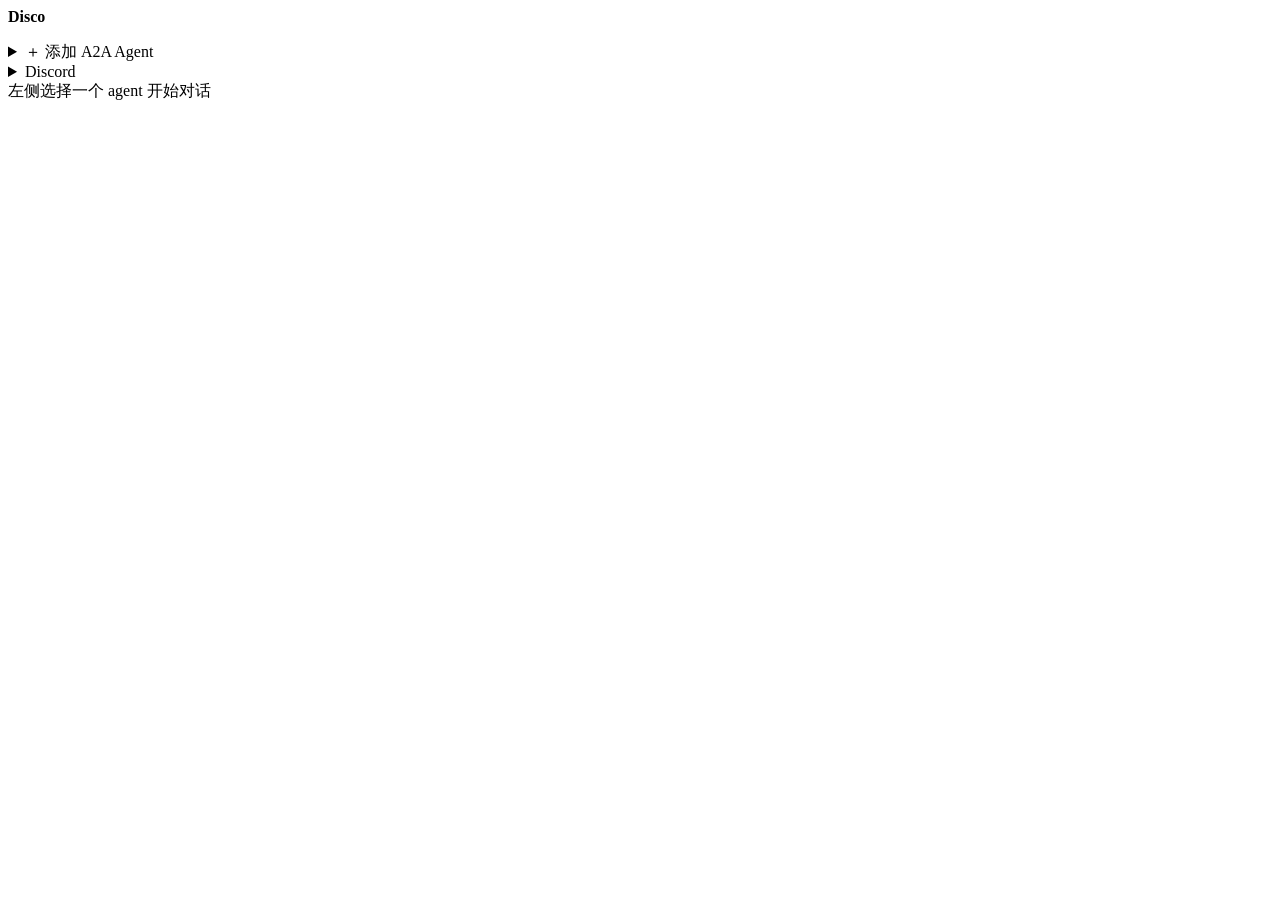
==== crates/disco-app/ui/index.html @ 6c8deb29 "sync crates/disco-app/ui/index.html" ====
<!doctype html>
<html lang="zh-CN">
<head>
<meta charset="utf-8">
<meta name="viewport" content="width=device-width, initial-scale=1">
<title>Disco</title>
<link rel="stylesheet" href="style.css">
</head>
<body>
<aside>
  <header><b>Disco</b><span id="status"></span></header>
  <ul id="agents"></ul>
  <details id="add">
    <summary>＋ 添加 A2A Agent</summary>
    <form id="add-form">
      <input name="name" placeholder="名称，如 planner" required>
      <input name="url" placeholder="https://agent.example.com" required>
      <input name="header_name" placeholder="鉴权头（可选），如 authorization">
      <input name="header_value" type="password" placeholder="鉴权值（可选），如 Bearer …">
      <button>连接并添加</button>
      <small class="err" id="add-err"></small>
    </form>
  </details>
  <details id="discord">
    <summary>Discord</summary>
    <form id="discord-form">
      <input name="token" type="password" placeholder="Bot token（存入钥匙串）">
      <button>保存</button>
    </form>
    <button id="discord-check">验证实时连接</button>
    <small id="discord-out"></small>
  </details>
</aside>
<main>
  <div id="empty">左侧选择一个 agent 开始对话</div>
  <section id="chat" hidden>
    <h2 id="chat-title"></h2>
    <div id="log"></div>
    <form id="send">
      <textarea name="text" rows="2" placeholder="给 agent 发消息，⌘↩ 发送"></textarea>
      <button>发送</button>
    </form>
  </section>
</main>
<script src="app.js"></script>
</body>
</html>
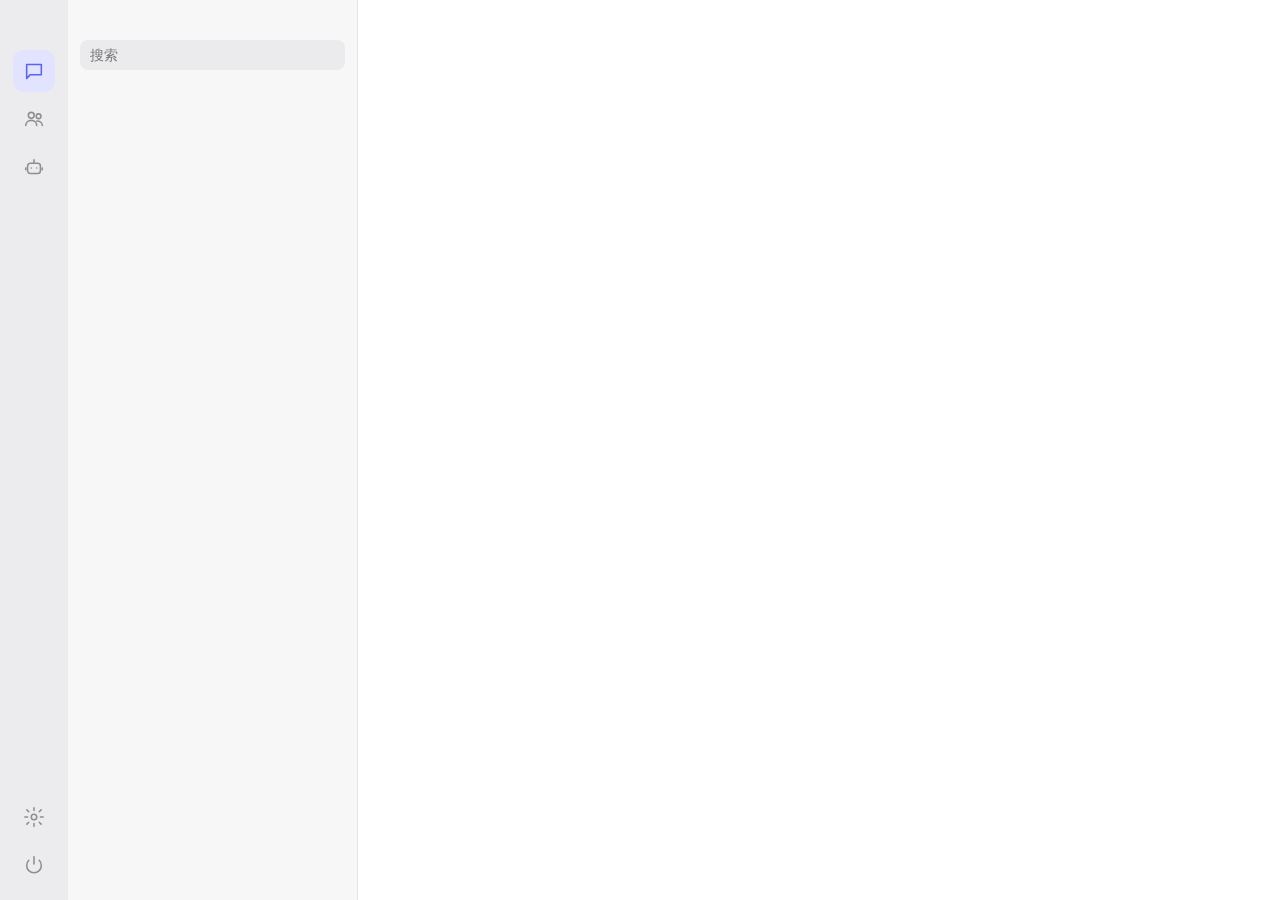
==== commit 26dce458: "v0.2: WeChat-style UI, ACP templates, Discord group chat, kill switch" ====
--- a/crates/disco-app/ui/index.html
+++ b/crates/disco-app/ui/index.html
@@ -2,46 +2,35 @@
 <html lang="zh-CN">
 <head>
 <meta charset="utf-8">
-<meta name="viewport" content="width=device-width, initial-scale=1">
 <title>Disco</title>
 <link rel="stylesheet" href="style.css">
 </head>
 <body>
-<aside>
-  <header><b>Disco</b><span id="status"></span></header>
-  <ul id="agents"></ul>
-  <details id="add">
-    <summary>＋ 添加 A2A Agent</summary>
-    <form id="add-form">
-      <input name="name" placeholder="名称，如 planner" required>
-      <input name="url" placeholder="https://agent.example.com" required>
-      <input name="header_name" placeholder="鉴权头（可选），如 authorization">
-      <input name="header_value" type="password" placeholder="鉴权值（可选），如 Bearer …">
-      <button>连接并添加</button>
-      <small class="err" id="add-err"></small>
-    </form>
-  </details>
-  <details id="discord">
-    <summary>Discord</summary>
-    <form id="discord-form">
-      <input name="token" type="password" placeholder="Bot token（存入钥匙串）">
-      <button>保存</button>
-    </form>
-    <button id="discord-check">验证实时连接</button>
-    <small id="discord-out"></small>
-  </details>
-</aside>
-<main>
-  <div id="empty">左侧选择一个 agent 开始对话</div>
-  <section id="chat" hidden>
-    <h2 id="chat-title"></h2>
-    <div id="log"></div>
-    <form id="send">
-      <textarea name="text" rows="2" placeholder="给 agent 发消息，⌘↩ 发送"></textarea>
-      <button>发送</button>
-    </form>
-  </section>
+<nav id="rail">
+  <div class="drag" data-tauri-drag-region></div>
+  <button class="tab on" data-tab="chats" title="聊天"><svg viewBox="0 0 24 24"><path d="M4 5h16v11H8l-4 4z"/></svg></button>
+  <button class="tab" data-tab="groups" title="群聊"><svg viewBox="0 0 24 24"><circle cx="9" cy="8" r="3.2"/><circle cx="17" cy="9" r="2.6"/><path d="M3 19c0-3.3 2.7-5.5 6-5.5s6 2.2 6 5.5M15 14.2c3 0 6 1.6 6 4.8"/></svg></button>
+  <button class="tab" data-tab="agents" title="Agent"><svg viewBox="0 0 24 24"><rect x="5" y="8" width="14" height="11" rx="3"/><path d="M12 4v4M9 13h.01M15 13h.01M3 13v2M21 13v2"/></svg></button>
+  <span class="grow"></span>
+  <button class="tab" data-tab="settings" title="设置"><svg viewBox="0 0 24 24"><circle cx="12" cy="12" r="3"/><path d="M12 2v3M12 19v3M4.2 4.2l2.1 2.1M17.7 17.7l2.1 2.1M2 12h3M19 12h3M4.2 19.8l2.1-2.1M17.7 6.3l2.1-2.1"/></svg></button>
+  <button id="kill" title="全部停止"><svg viewBox="0 0 24 24"><path d="M12 3v8M6.3 6.8a8 8 0 1 0 11.4 0"/></svg></button>
+</nav>
+
+<section id="list">
+  <header data-tauri-drag-region>
+    <input id="search" placeholder="搜索" autocomplete="off">
+    <button id="list-add" class="icon" title="新建" hidden>＋</button>
+  </header>
+  <div id="paused-bar" hidden>已全部停止 <button id="resume">恢复</button></div>
+  <ul id="items"></ul>
+</section>
+
+<main id="main">
+  <div class="topbar" data-tauri-drag-region></div>
+  <div id="pane"></div>
 </main>
+
+<dialog id="dlg"><form method="dialog" id="dlg-form"></form></dialog>
 <script src="app.js"></script>
 </body>
 </html>
--- a/crates/disco-app/ui/style.css
+++ b/crates/disco-app/ui/style.css
@@ -0,0 +1,113 @@
+:root {
+  color-scheme: light dark;
+  --rail:#ececee; --list:#f7f7f8; --main:#ffffff; --line:#e5e5e8; --fg:#1d1d1f; --mute:#8e8e93;
+  --bubble:#f1f1f3; --me:#5865f2; --me-fg:#fff; --hover:#ebebee; --sel:#e2e3ff; --acc:#5865f2; --red:#e5484d; --green:#30a46c;
+}
+@media (prefers-color-scheme: dark) {
+  :root { --rail:#1b1b1d; --list:#222225; --main:#1c1c1e; --line:#323236; --fg:#f2f2f4; --mute:#8e8e93;
+    --bubble:#2c2c2f; --hover:#2c2c30; --sel:#2f3160; }
+}
+* { box-sizing:border-box; }
+[hidden] { display:none !important; }
+html, body { height:100%; margin:0; }
+body { display:grid; grid-template-columns:68px 290px 1fr; font:13.5px/1.5 -apple-system, BlinkMacSystemFont, "PingFang SC", sans-serif; color:var(--fg); background:var(--main); overflow:hidden; -webkit-user-select:none; user-select:none; }
+button { font:inherit; color:inherit; cursor:pointer; }
+svg { width:22px; height:22px; fill:none; stroke:currentColor; stroke-width:1.7; stroke-linecap:round; stroke-linejoin:round; }
+
+/* rail */
+#rail { background:var(--rail); display:flex; flex-direction:column; align-items:center; gap:6px; padding-bottom:14px; }
+#rail .drag { height:44px; width:100%; }
+#rail .grow { flex:1; }
+.tab, #kill { width:42px; height:42px; border:0; border-radius:11px; background:none; color:var(--mute); display:grid; place-items:center; transition:background .15s, color .15s; }
+.tab:hover { background:var(--hover); }
+.tab.on { color:var(--acc); background:var(--sel); }
+#kill:hover { color:var(--red); background:color-mix(in srgb, var(--red) 12%, transparent); }
+body.paused #kill { color:#fff; background:var(--red); }
+
+/* list */
+#list { background:var(--list); border-right:1px solid var(--line); display:flex; flex-direction:column; min-height:0; }
+#list header { padding:40px 12px 10px; display:flex; gap:8px; }
+#search { flex:1; height:30px; border:0; border-radius:8px; padding:0 10px; background:var(--hover); color:var(--fg); font:inherit; outline:none; }
+.icon { width:30px; height:30px; border:0; border-radius:8px; background:var(--hover); font-size:17px; }
+.icon:hover { background:var(--sel); color:var(--acc); }
+#paused-bar { margin:0 12px 8px; padding:7px 10px; border-radius:8px; background:color-mix(in srgb, var(--red) 12%, transparent); color:var(--red); display:flex; justify-content:space-between; align-items:center; font-size:12px; }
+#paused-bar button { border:0; border-radius:6px; padding:2px 10px; background:var(--red); color:#fff; }
+#items { list-style:none; margin:0; padding:0 8px 12px; overflow:auto; flex:1; }
+#items li { display:flex; gap:10px; align-items:center; padding:9px 8px; border-radius:10px; cursor:default; position:relative; }
+#items li:hover { background:var(--hover); }
+#items li.on { background:var(--sel); }
+#items .meta { flex:1; min-width:0; }
+#items .row { display:flex; justify-content:space-between; gap:6px; }
+#items .name { font-weight:600; white-space:nowrap; overflow:hidden; text-overflow:ellipsis; }
+#items .time { color:var(--mute); font-size:11px; flex:none; }
+#items .sub { color:var(--mute); font-size:12px; white-space:nowrap; overflow:hidden; text-overflow:ellipsis; }
+#items .sub.typing { color:var(--acc); }
+#items .more { position:absolute; right:8px; top:50%; translate:0 -50%; border:0; border-radius:6px; background:var(--main); color:var(--mute); padding:2px 7px; opacity:0; transition:opacity .15s; }
+#items li:hover .more { opacity:1; }
+#items .empty { color:var(--mute); text-align:center; padding:40px 12px; display:block; }
+
+/* avatar */
+.av { width:38px; height:38px; flex:none; border-radius:10px; display:grid; place-items:center; color:#fff; font-weight:700; font-size:15px; position:relative; }
+.av.sm { width:30px; height:30px; font-size:12px; border-radius:8px; }
+.av.group { background:var(--hover) !important; color:var(--fg); }
+.av .dot { position:absolute; right:-2px; bottom:-2px; width:10px; height:10px; border-radius:50%; background:var(--green); border:2px solid var(--list); }
+
+/* main */
+#main { display:flex; flex-direction:column; min-width:0; min-height:0; }
+.topbar { height:0; }
+#pane { flex:1; display:flex; flex-direction:column; min-height:0; }
+.blank { margin:auto; text-align:center; color:var(--mute); }
+.blank b { display:block; font-size:22px; color:var(--fg); margin-bottom:6px; letter-spacing:.5px; }
+.head { padding:30px 22px 12px; border-bottom:1px solid var(--line); display:flex; align-items:center; gap:12px; }
+.head h2 { margin:0; font-size:15px; }
+.head small { color:var(--mute); }
+.head .sp { flex:1; }
+#log { flex:1; overflow:auto; padding:18px 22px; display:flex; flex-direction:column; gap:14px; -webkit-user-select:text; user-select:text; }
+.m { display:flex; gap:10px; max-width:78%; }
+.m.me { align-self:flex-end; flex-direction:row-reverse; }
+.m .who { font-size:11px; color:var(--mute); margin:0 2px 3px; }
+.m .b { padding:9px 13px; border-radius:14px; background:var(--bubble); word-break:break-word; }
+.m.me .b { background:var(--me); color:var(--me-fg); }
+.m.sys { align-self:center; max-width:90%; color:var(--mute); font-size:12px; }
+.b p { margin:0 0 6px; } .b p:last-child { margin:0; }
+.b pre { margin:6px 0; padding:9px 11px; border-radius:8px; background:rgba(127,127,127,.14); overflow:auto; font:12px/1.45 ui-monospace, Menlo, monospace; }
+.b code { font:12px ui-monospace, Menlo, monospace; background:rgba(127,127,127,.16); padding:1px 4px; border-radius:4px; }
+.b pre code { background:none; padding:0; }
+.m.me .b code, .m.me .b pre { background:rgba(255,255,255,.18); }
+.b ul, .b ol { margin:4px 0; padding-left:20px; }
+.chip { align-self:flex-start; margin-left:48px; font-size:12px; color:var(--mute); padding:3px 9px; border:1px solid var(--line); border-radius:20px; }
+.perm { align-self:flex-start; margin-left:48px; padding:12px 14px; border:1px solid var(--line); border-radius:12px; max-width:420px; }
+.perm b { display:block; margin-bottom:8px; }
+.perm .opts { display:flex; gap:8px; flex-wrap:wrap; }
+.perm button, .btn { border:0; border-radius:8px; padding:6px 14px; background:var(--hover); }
+.perm button.allow, .btn.pri { background:var(--acc); color:#fff; }
+.typing-dots { display:inline-flex; gap:3px; } .typing-dots i { width:5px; height:5px; border-radius:50%; background:var(--mute); animation:blink 1.2s infinite; }
+.typing-dots i:nth-child(2){animation-delay:.2s} .typing-dots i:nth-child(3){animation-delay:.4s}
+@keyframes blink { 0%,80%,100%{opacity:.25} 40%{opacity:1} }
+#composer { border-top:1px solid var(--line); padding:12px 22px 16px; }
+#composer textarea { width:100%; border:0; outline:none; resize:none; background:none; color:var(--fg); font:inherit; max-height:180px; }
+#composer .hint { color:var(--mute); font-size:11px; text-align:right; }
+
+/* agent gallery + settings */
+.page { padding:34px 30px; overflow:auto; }
+.page h1 { font-size:20px; margin:0 0 4px; } .page > p { color:var(--mute); margin:0 0 20px; }
+.grid { display:grid; grid-template-columns:repeat(auto-fill, minmax(210px, 1fr)); gap:12px; }
+.card { border:1px solid var(--line); border-radius:14px; padding:14px; display:flex; gap:12px; align-items:flex-start; text-align:left; background:none; transition:border-color .15s, transform .15s; }
+.card:hover { border-color:var(--acc); transform:translateY(-1px); }
+.card b { display:block; } .card small { color:var(--mute); }
+.section { border:1px solid var(--line); border-radius:14px; padding:16px; margin-bottom:14px; max-width:560px; }
+.section h3 { margin:0 0 10px; font-size:14px; }
+.status { display:inline-flex; align-items:center; gap:6px; color:var(--mute); font-size:12px; }
+.status i { width:8px; height:8px; border-radius:50%; background:var(--mute); } .status.ok i { background:var(--green); }
+
+/* dialog */
+dialog { border:0; border-radius:16px; padding:0; width:420px; background:var(--main); color:var(--fg); box-shadow:0 20px 60px rgba(0,0,0,.25); }
+dialog::backdrop { background:rgba(0,0,0,.28); }
+#dlg-form { padding:20px; display:flex; flex-direction:column; gap:10px; }
+#dlg-form h3 { margin:0 0 4px; }
+#dlg-form label { font-size:12px; color:var(--mute); display:flex; flex-direction:column; gap:4px; }
+#dlg-form input, #dlg-form select { height:32px; border:1px solid var(--line); border-radius:8px; padding:0 10px; background:var(--list); color:var(--fg); font:inherit; }
+#dlg-form .checks { display:flex; flex-wrap:wrap; gap:6px 14px; color:var(--fg); font-size:13px; }
+#dlg-form .checks label { flex-direction:row; align-items:center; color:var(--fg); font-size:13px; }
+#dlg-form .actions { display:flex; justify-content:flex-end; gap:8px; margin-top:6px; }
+#dlg-form .err { color:var(--red); font-size:12px; min-height:16px; }
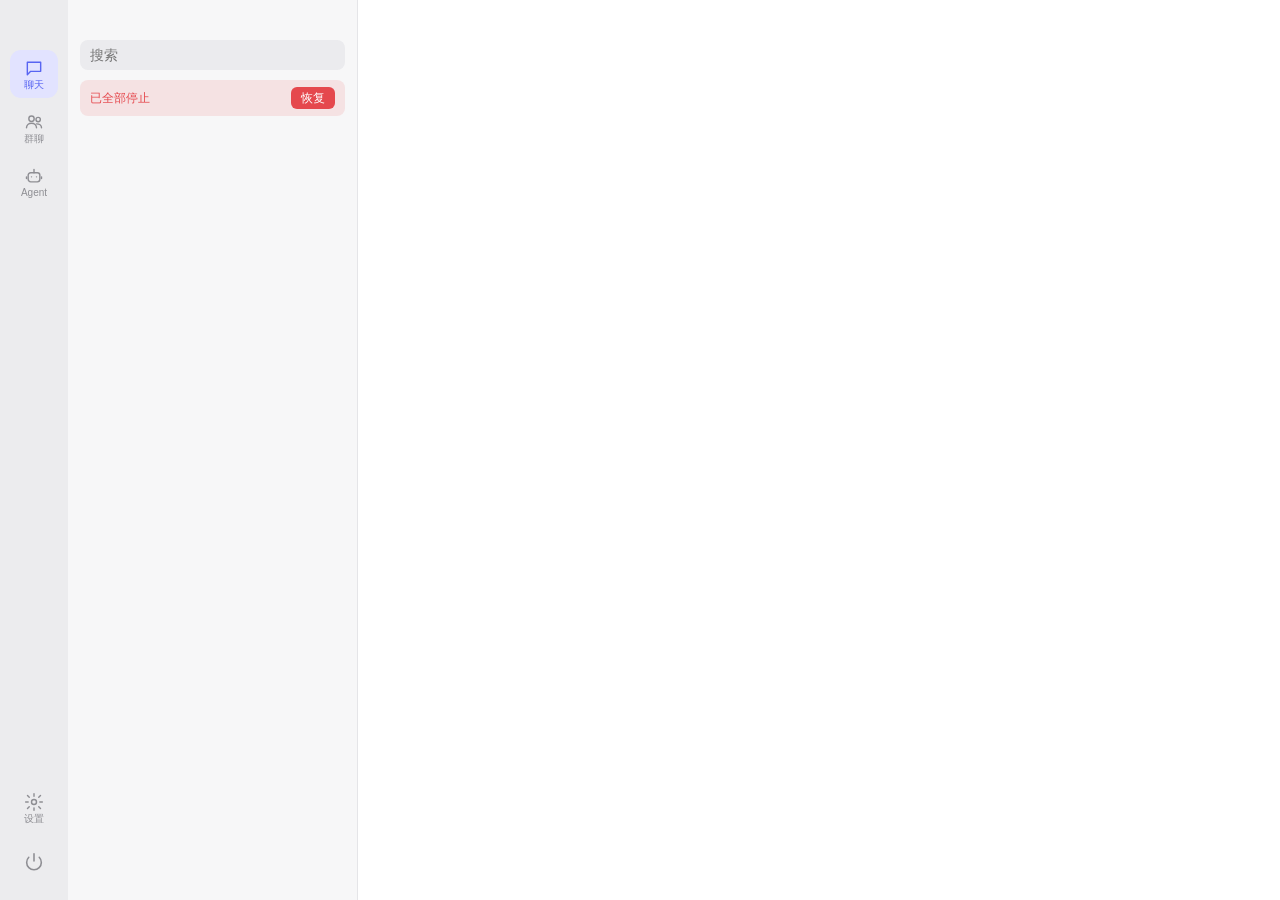
==== commit b98e9334: "v0.4.1: single Keychain item (one prompt max), labelled sidebar, actionable toasts" ====
--- a/crates/disco-app/ui/index.html
+++ b/crates/disco-app/ui/index.html
@@ -8,12 +8,12 @@
 <body>
 <nav id="rail">
   <div class="drag" data-tauri-drag-region></div>
-  <button class="tab on" data-tab="chats" title="聊天"><svg viewBox="0 0 24 24"><path d="M4 5h16v11H8l-4 4z"/></svg></button>
-  <button class="tab" data-tab="groups" title="群聊"><svg viewBox="0 0 24 24"><circle cx="9" cy="8" r="3.2"/><circle cx="17" cy="9" r="2.6"/><path d="M3 19c0-3.3 2.7-5.5 6-5.5s6 2.2 6 5.5M15 14.2c3 0 6 1.6 6 4.8"/></svg></button>
-  <button class="tab" data-tab="agents" title="Agent"><svg viewBox="0 0 24 24"><rect x="5" y="8" width="14" height="11" rx="3"/><path d="M12 4v4M9 13h.01M15 13h.01M3 13v2M21 13v2"/></svg></button>
+  <button class="tab on" data-tab="chats" title="聊天"><svg viewBox="0 0 24 24"><path d="M4 5h16v11H8l-4 4z"/></svg><small>聊天</small></button>
+  <button class="tab" data-tab="groups" title="群聊"><svg viewBox="0 0 24 24"><circle cx="9" cy="8" r="3.2"/><circle cx="17" cy="9" r="2.6"/><path d="M3 19c0-3.3 2.7-5.5 6-5.5s6 2.2 6 5.5M15 14.2c3 0 6 1.6 6 4.8"/></svg><small>群聊</small></button>
+  <button class="tab" data-tab="agents" title="Agent"><svg viewBox="0 0 24 24"><rect x="5" y="8" width="14" height="11" rx="3"/><path d="M12 4v4M9 13h.01M15 13h.01M3 13v2M21 13v2"/></svg><small>Agent</small></button>
   <span class="grow"></span>
-  <button class="tab" data-tab="settings" title="设置"><svg viewBox="0 0 24 24"><circle cx="12" cy="12" r="3"/><path d="M12 2v3M12 19v3M4.2 4.2l2.1 2.1M17.7 17.7l2.1 2.1M2 12h3M19 12h3M4.2 19.8l2.1-2.1M17.7 6.3l2.1-2.1"/></svg></button>
-  <button id="kill" title="全部停止"><svg viewBox="0 0 24 24"><path d="M12 3v8M6.3 6.8a8 8 0 1 0 11.4 0"/></svg></button>
+  <button class="tab" data-tab="settings" title="设置"><svg viewBox="0 0 24 24"><circle cx="12" cy="12" r="3"/><path d="M12 2v3M12 19v3M4.2 4.2l2.1 2.1M17.7 17.7l2.1 2.1M2 12h3M19 12h3M4.2 19.8l2.1-2.1M17.7 6.3l2.1-2.1"/></svg><small>设置</small></button>
+  <button id="kill" title="全部停止，立即结束所有 agent"><svg viewBox="0 0 24 24"><path d="M12 3v8M6.3 6.8a8 8 0 1 0 11.4 0"/></svg></button>
 </nav>
 
 <section id="list">
--- a/crates/disco-app/ui/style.css
+++ b/crates/disco-app/ui/style.css
@@ -8,7 +8,6 @@
     --bubble:#2c2c2f; --hover:#2c2c30; --sel:#2f3160; }
 }
 * { box-sizing:border-box; }
-[hidden] { display:none !important; }
 html, body { height:100%; margin:0; }
 body { display:grid; grid-template-columns:68px 290px 1fr; font:13.5px/1.5 -apple-system, BlinkMacSystemFont, "PingFang SC", sans-serif; color:var(--fg); background:var(--main); overflow:hidden; -webkit-user-select:none; user-select:none; }
 button { font:inherit; color:inherit; cursor:pointer; }
@@ -18,7 +17,7 @@
 #rail { background:var(--rail); display:flex; flex-direction:column; align-items:center; gap:6px; padding-bottom:14px; }
 #rail .drag { height:44px; width:100%; }
 #rail .grow { flex:1; }
-.tab, #kill { width:42px; height:42px; border:0; border-radius:11px; background:none; color:var(--mute); display:grid; place-items:center; transition:background .15s, color .15s; }
+.tab, #kill { width:48px; height:48px; border:0; border-radius:11px; background:none; color:var(--mute); display:grid; place-items:center; transition:background .15s, color .15s; }
 .tab:hover { background:var(--hover); }
 .tab.on { color:var(--acc); background:var(--sel); }
 #kill:hover { color:var(--red); background:color-mix(in srgb, var(--red) 12%, transparent); }
@@ -70,8 +69,8 @@
 .m.me .b { background:var(--me); color:var(--me-fg); }
 .m.sys { align-self:center; max-width:90%; color:var(--mute); font-size:12px; }
 .b p { margin:0 0 6px; } .b p:last-child { margin:0; }
-.b pre { margin:6px 0; padding:9px 11px; border-radius:8px; background:rgba(127,127,127,.14); overflow:auto; font:12px/1.45 ui-monospace, Menlo, monospace; }
-.b code { font:12px ui-monospace, Menlo, monospace; background:rgba(127,127,127,.16); padding:1px 4px; border-radius:4px; }
+.b pre { margin:6px 0; padding:9px 11px; border-radius:8px; background:rgba(0,0,0,.06); overflow:auto; font:12px/1.45 ui-monospace, Menlo, monospace; }
+.b code { font:12px ui-monospace, Menlo, monospace; background:rgba(0,0,0,.06); padding:1px 4px; border-radius:4px; }
 .b pre code { background:none; padding:0; }
 .m.me .b code, .m.me .b pre { background:rgba(255,255,255,.18); }
 .b ul, .b ol { margin:4px 0; padding-left:20px; }
@@ -111,3 +110,15 @@
 #dlg-form .checks label { flex-direction:row; align-items:center; color:var(--fg); font-size:13px; }
 #dlg-form .actions { display:flex; justify-content:flex-end; gap:8px; margin-top:6px; }
 #dlg-form .err { color:var(--red); font-size:12px; min-height:16px; }
+#update-bar{margin:0 12px 8px;padding:8px 10px;border-radius:8px;background:color-mix(in srgb,var(--acc) 14%,transparent);font-size:12px;display:flex;align-items:center;justify-content:space-between;gap:8px}
+#update-bar button{border:0;border-radius:6px;padding:4px 10px;background:var(--acc);color:#fff;font-size:12px;cursor:pointer}
+.toast{position:fixed;left:50%;bottom:28px;transform:translateX(-50%);max-width:70%;padding:10px 16px;border-radius:10px;background:rgba(30,30,32,.92);color:#fff;font-size:13px;box-shadow:0 6px 24px rgba(0,0,0,.25);z-index:100;white-space:pre-wrap}
+.checks-list{list-style:none;padding:0;margin:10px 0 0;display:grid;gap:6px}
+.checks-list li{display:flex;gap:10px;font-size:13px;align-items:baseline}
+.checks-list li b{min-width:150px;font-weight:600}
+.checks-list li.ok b{color:var(--green)} .checks-list li.bad b{color:var(--red)}
+.checks-list li span{color:var(--mute);word-break:break-all}
+.tab { grid-template-rows:auto auto; gap:2px; align-content:center; }
+.tab small { font-size:10px; line-height:1; }
+.tab svg { width:20px; height:20px; }
+.toast button { margin-left:10px; border:0; border-radius:6px; padding:3px 10px; background:var(--acc); color:#fff; cursor:pointer; }
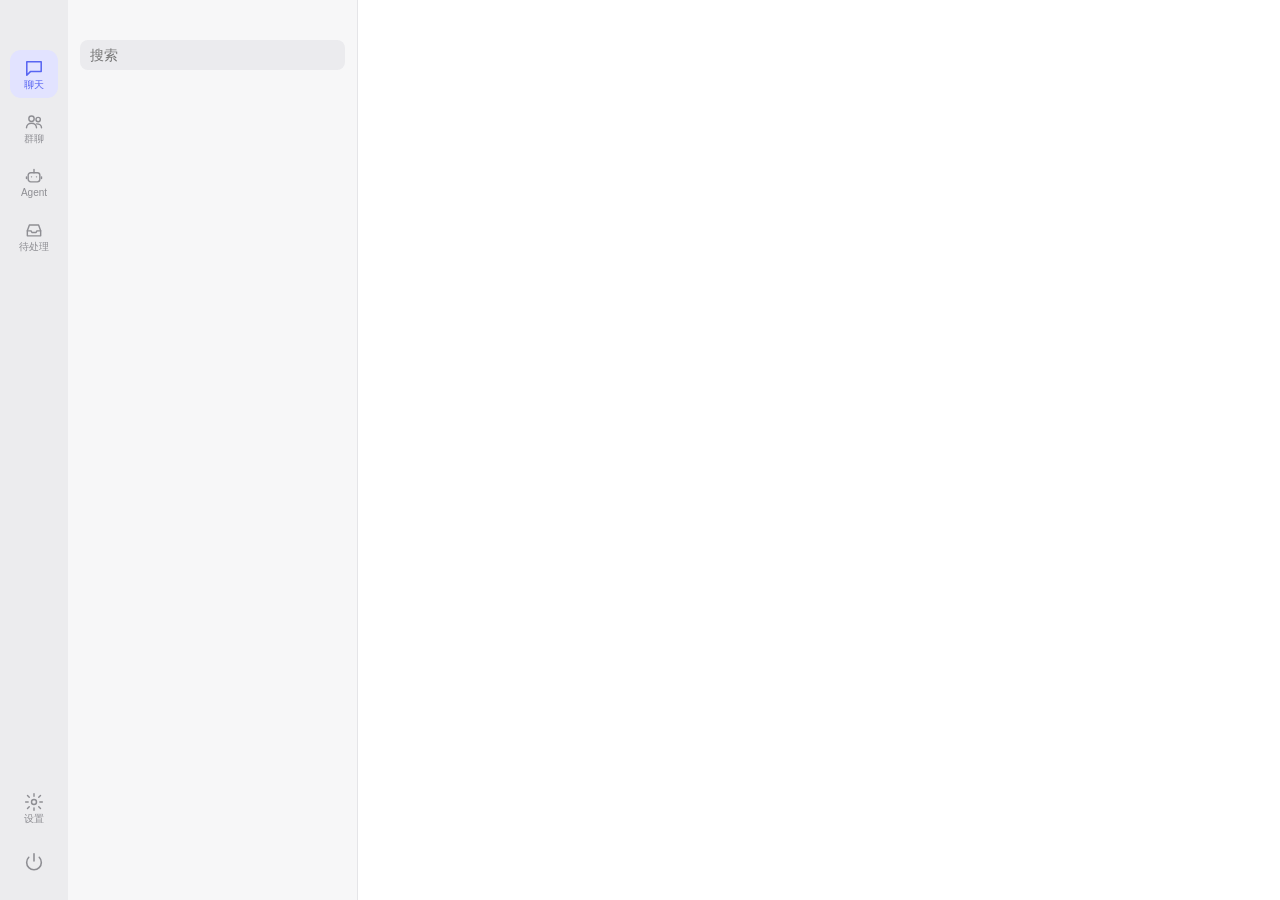
==== commit 8051a922: "v0.8.0: global pending inbox (permissions + ask_user questions), cards with Discord buttons, badges" ====
--- a/crates/disco-app/ui/index.html
+++ b/crates/disco-app/ui/index.html
@@ -11,6 +11,7 @@
   <button class="tab on" data-tab="chats" title="聊天"><svg viewBox="0 0 24 24"><path d="M4 5h16v11H8l-4 4z"/></svg><small>聊天</small></button>
   <button class="tab" data-tab="groups" title="群聊"><svg viewBox="0 0 24 24"><circle cx="9" cy="8" r="3.2"/><circle cx="17" cy="9" r="2.6"/><path d="M3 19c0-3.3 2.7-5.5 6-5.5s6 2.2 6 5.5M15 14.2c3 0 6 1.6 6 4.8"/></svg><small>群聊</small></button>
   <button class="tab" data-tab="agents" title="Agent"><svg viewBox="0 0 24 24"><rect x="5" y="8" width="14" height="11" rx="3"/><path d="M12 4v4M9 13h.01M15 13h.01M3 13v2M21 13v2"/></svg><small>Agent</small></button>
+  <button class="tab" data-tab="inbox" title="待处理：权限请求和 agent 的提问"><svg viewBox="0 0 24 24"><path d="M4 13l2.5-7h11L20 13v6H4z"/><path d="M4 13h4.5l1 2h5l1-2H20"/></svg><small>待处理</small><i id="inbox-badge" class="badge"></i></button>
   <span class="grow"></span>
   <button class="tab" data-tab="settings" title="设置"><svg viewBox="0 0 24 24"><circle cx="12" cy="12" r="3"/><path d="M12 2v3M12 19v3M4.2 4.2l2.1 2.1M17.7 17.7l2.1 2.1M2 12h3M19 12h3M4.2 19.8l2.1-2.1M17.7 6.3l2.1-2.1"/></svg><small>设置</small></button>
   <button id="kill" title="全部停止，立即结束所有 agent"><svg viewBox="0 0 24 24"><path d="M12 3v8M6.3 6.8a8 8 0 1 0 11.4 0"/></svg></button>
--- a/crates/disco-app/ui/style.css
+++ b/crates/disco-app/ui/style.css
@@ -1,3 +1,4 @@
+[hidden] { display:none !important; }
 :root {
   color-scheme: light dark;
   --rail:#ececee; --list:#f7f7f8; --main:#ffffff; --line:#e5e5e8; --fg:#1d1d1f; --mute:#8e8e93;
@@ -55,8 +56,14 @@
 #main { display:flex; flex-direction:column; min-width:0; min-height:0; }
 .topbar { height:0; }
 #pane { flex:1; display:flex; flex-direction:column; min-height:0; }
-.blank { margin:auto; text-align:center; color:var(--mute); }
-.blank b { display:block; font-size:22px; color:var(--fg); margin-bottom:6px; letter-spacing:.5px; }
+.blank { margin:auto; text-align:center; color:var(--mute); display:flex; flex-direction:column; align-items:center; gap:4px; }
+.blank b { display:block; font-size:22px; color:var(--fg); letter-spacing:.5px; }
+.blank p { margin:0 0 12px; }
+.blank .logo { width:64px; height:64px; border-radius:20px; display:grid; place-items:center; color:#fff; font-size:30px; font-weight:800; margin-bottom:10px;
+  background:linear-gradient(135deg, #5865f2, #7c5cff 55%, #d97757); box-shadow:0 12px 30px color-mix(in srgb, #5865f2 35%, transparent); animation:float 5s ease-in-out infinite; }
+.blank .keys { display:flex; gap:14px; font-size:12px; }
+kbd { font:11px ui-monospace, Menlo, monospace; padding:1px 6px; border:1px solid var(--line); border-bottom-width:2px; border-radius:5px; background:var(--list); color:var(--fg); }
+@keyframes float { 50% { transform:translateY(-5px); } }
 .head { padding:30px 22px 12px; border-bottom:1px solid var(--line); display:flex; align-items:center; gap:12px; }
 .head h2 { margin:0; font-size:15px; }
 .head small { color:var(--mute); }
@@ -83,9 +90,14 @@
 .typing-dots { display:inline-flex; gap:3px; } .typing-dots i { width:5px; height:5px; border-radius:50%; background:var(--mute); animation:blink 1.2s infinite; }
 .typing-dots i:nth-child(2){animation-delay:.2s} .typing-dots i:nth-child(3){animation-delay:.4s}
 @keyframes blink { 0%,80%,100%{opacity:.25} 40%{opacity:1} }
-#composer { border-top:1px solid var(--line); padding:12px 22px 16px; }
-#composer textarea { width:100%; border:0; outline:none; resize:none; background:none; color:var(--fg); font:inherit; max-height:180px; }
-#composer .hint { color:var(--mute); font-size:11px; text-align:right; }
+#composer { margin:0 18px 16px; padding:8px 8px 8px 14px; border:1px solid var(--line); border-radius:16px; display:flex; align-items:flex-end; gap:8px; background:var(--main); transition:border-color .2s, box-shadow .2s; }
+#composer:focus-within { border-color:color-mix(in srgb, var(--acc) 55%, var(--line)); box-shadow:0 0 0 4px color-mix(in srgb, var(--acc) 12%, transparent); }
+#composer textarea { flex:1; border:0; outline:none; resize:none; background:none; color:var(--fg); font:inherit; max-height:180px; padding:5px 0; transition:height .12s ease; }
+.send { width:32px; height:32px; flex:none; border:0; border-radius:50%; background:var(--acc); color:#fff; display:grid; place-items:center; transition:transform .18s cubic-bezier(.3,1.5,.6,1), opacity .18s, background .18s; }
+.send svg { width:17px; height:17px; stroke-width:2.2; }
+.send:disabled { opacity:.28; transform:scale(.86); cursor:default; }
+.send:not(:disabled):hover { transform:scale(1.06); }
+.send:not(:disabled):active { transform:scale(.92); }
 
 /* agent gallery + settings */
 .page { padding:34px 30px; overflow:auto; }
@@ -122,3 +134,216 @@
 .tab small { font-size:10px; line-height:1; }
 .tab svg { width:20px; height:20px; }
 .toast button { margin-left:10px; border:0; border-radius:6px; padding:3px 10px; background:var(--acc); color:#fff; cursor:pointer; }
+.row { display:flex; gap:8px; }
+.row input { flex:1; }
+.row button { white-space:nowrap; border:1px solid var(--line); border-radius:8px; padding:0 10px; background:var(--list); color:var(--fg); cursor:pointer; }
+.muted { color:var(--mute); font-size:12px; margin-top:18px; }
+.checks-list li .btn { padding:2px 10px; }
+
+/* add agent */
+.page.add, .page.gpage { max-width:700px; }
+.page.add > .muted { margin-top:18px !important; }
+.alist { display:flex; flex-direction:column; gap:8px; }
+.arow { border:1px solid var(--line); border-radius:14px; overflow:hidden; transition:border-color .15s, box-shadow .15s; }
+.arow:hover { border-color:color-mix(in srgb, var(--acc) 45%, var(--line)); }
+.arow.open { border-color:var(--acc); box-shadow:0 6px 24px color-mix(in srgb, var(--acc) 12%, transparent); }
+.ahead { width:100%; border:0; background:none; display:flex; align-items:center; gap:12px; padding:12px 14px; text-align:left; }
+.ameta { flex:1; min-width:0; } .ameta b { display:block; font-size:14px; }
+.ameta small { color:var(--mute); font:11.5px ui-monospace, Menlo, monospace; display:block; white-space:nowrap; overflow:hidden; text-overflow:ellipsis; }
+.aplus { font-size:12px; color:var(--acc); padding:4px 12px; border-radius:20px; background:var(--sel); }
+.arow.open .aplus { visibility:hidden; }
+.aform { padding:4px 14px 14px 64px; display:flex; flex-direction:column; gap:10px; animation:drop .18s ease-out; }
+@keyframes drop { from { opacity:0; transform:translateY(-4px); } }
+.frow { display:flex; align-items:center; gap:10px; flex-wrap:wrap; }
+.frow > span { width:34px; color:var(--mute); font-size:12px; flex:none; }
+.fld { flex:1; min-width:140px; height:32px; border:1px solid var(--line); border-radius:9px; padding:0 10px; background:var(--list); color:var(--fg); font:inherit; outline:none; }
+.fld:focus, .gname:focus { border-color:var(--acc); }
+.pill, .ghost { height:30px; border:1px dashed var(--line); border-radius:9px; padding:0 12px; background:none; color:var(--fg); max-width:320px; overflow:hidden; text-overflow:ellipsis; white-space:nowrap; }
+.pill::before { content:"📁 "; } .pill.set { border-style:solid; background:var(--list); }
+.ghost { border-style:solid; }
+.chips { display:flex; flex-wrap:wrap; gap:6px; }
+.chip2 { height:28px; border:1px solid var(--line); border-radius:14px; padding:0 12px; background:none; font-size:12.5px; }
+.chip2.on { background:var(--acc); border-color:var(--acc); color:#fff; }
+.stepper { display:inline-flex; align-items:center; border:1px solid var(--line); border-radius:9px; overflow:hidden; }
+.stepper button { width:28px; height:28px; border:0; background:none; font-size:15px; } .stepper button:hover { background:var(--hover); }
+.stepper span { min-width:22px; text-align:center; font-variant-numeric:tabular-nums; }
+.hint2 { color:var(--mute); font-size:11.5px; }
+.factions { display:flex; align-items:center; gap:10px; justify-content:flex-end; margin-top:4px; }
+.factions .err { flex:1; color:var(--red); font-size:12px; }
+.btn.danger { color:var(--red); background:none; margin-right:auto; }
+
+/* new group */
+.gname { width:100%; height:44px; border:1px solid var(--line); border-radius:12px; padding:0 14px; font-family:inherit; font-size:17px; font-weight:600; background:var(--list); color:var(--fg); outline:none; margin:14px 0 18px; }
+.glabel { display:flex; align-items:baseline; gap:10px; margin-bottom:10px; } .muted2 { color:var(--mute); font-size:12px; }
+.pick { display:grid; grid-template-columns:repeat(auto-fill, minmax(96px, 1fr)); gap:10px; }
+.ptile { position:relative; border:1.5px solid var(--line); border-radius:14px; background:none; padding:14px 6px 12px; display:flex; flex-direction:column; align-items:center; gap:7px; transition:border-color .12s, background .12s, transform .12s; }
+.ptile:hover { transform:translateY(-1px); }
+.ptile .av { width:44px; height:44px; font-size:17px; border-radius:12px; }
+.ptile span { font-size:12.5px; max-width:100%; overflow:hidden; text-overflow:ellipsis; white-space:nowrap; }
+.ptile.on { border-color:var(--acc); background:color-mix(in srgb, var(--acc) 7%, transparent); }
+.tick { position:absolute; top:6px; right:6px; width:18px; height:18px; border-radius:50%; background:var(--acc); color:#fff; font:700 11px/18px sans-serif; text-align:center; font-style:normal; }
+.crown, .mklead { position:absolute; top:6px; left:6px; font-size:10px; font-style:normal; padding:1px 6px; border-radius:8px; }
+.crown { background:#f5a623; color:#fff; }
+.mklead { color:var(--mute); background:var(--hover); opacity:0; transition:opacity .12s; } .ptile:hover .mklead { opacity:1; }
+.gwhere { display:flex; align-items:center; gap:10px; margin:18px 0 6px; color:var(--mute); }
+.gwhere small { font-size:12px; flex:none; }
+
+/* model pill in the chat header */
+.model-pill { -webkit-app-region:no-drag; display:inline-flex; align-items:center; gap:7px; height:28px; padding:0 10px 0 11px; border:0; border-radius:999px;
+  background:var(--bubble); color:var(--fg); font:inherit; font-size:12.5px; font-weight:500; cursor:pointer; transition:background .15s; max-width:220px; }
+.model-pill:hover { background:var(--hover); }
+.model-pill .dot { width:6px; height:6px; border-radius:50%; background:var(--green); flex:none; }
+.model-pill .lbl { overflow:hidden; text-overflow:ellipsis; white-space:nowrap; }
+.model-pill .chev { width:6px; height:6px; border-right:1.5px solid var(--mute); border-bottom:1.5px solid var(--mute); rotate:45deg; translate:0 -2px; flex:none; }
+.model-pill.busy { opacity:.6; pointer-events:none; }
+.icon-btn { -webkit-app-region:no-drag; width:28px; height:28px; border:0; border-radius:8px; background:none; color:var(--mute); font-size:18px; line-height:1; cursor:pointer; }
+.icon-btn:hover { background:var(--hover); color:var(--fg); }
+/* anchored menu */
+.pop { position:fixed; z-index:50; min-width:180px; max-height:60vh; overflow:auto; padding:5px; border-radius:12px; background:var(--main);
+  border:1px solid var(--line); box-shadow:0 12px 32px rgba(0,0,0,.14), 0 2px 6px rgba(0,0,0,.06); animation:pop-in .12s ease-out; }
+@keyframes pop-in { from { opacity:0; transform:translateY(-4px) scale(.98); } }
+.pop-item { display:flex; width:100%; align-items:center; justify-content:space-between; gap:16px; padding:7px 10px; border:0; border-radius:7px;
+  background:none; color:var(--fg); font:inherit; font-size:13px; text-align:left; cursor:pointer; }
+.pop-item:hover { background:var(--hover); }
+.pop-item.on { font-weight:600; }
+.pop-check { width:9px; height:5px; border-left:2px solid var(--acc); border-bottom:2px solid var(--acc); rotate:-45deg; translate:0 -2px; flex:none; }
+.pop-item.danger { color:var(--red); }
+/* delete dialog */
+.del-head { display:flex; gap:12px; align-items:flex-start; }
+.del-head h3 { margin:2px 0 4px; }
+.del-sub { margin:0; color:var(--mute); font-size:12.5px; line-height:1.5; }
+#dlg-form .del-opt { flex-direction:row; align-items:center; gap:8px; margin:6px 0 4px 50px; font-size:13px; color:var(--fg); cursor:pointer; }
+#dlg-form .del-opt input { width:15px; height:15px; margin:0; padding:0; accent-color:var(--red); }
+.btn.danger-fill { background:var(--red); color:#fff; }
+
+/* stop a running reply */
+.stop-btn { margin-left:8px; border:0; border-radius:6px; padding:1px 8px; background:var(--bubble); color:var(--mute); font:inherit; font-size:11px; cursor:pointer; }
+.stop-btn:hover { background:var(--hover); color:var(--red); }
+.stop-btn:disabled { cursor:default; color:var(--mute); }
+/* copy button on code blocks */
+.b pre { position:relative; }
+.b pre .copy { position:absolute; top:6px; right:6px; border:0; border-radius:6px; padding:2px 8px; font:11px system-ui, sans-serif; background:var(--main); color:var(--mute); opacity:0; transition:opacity .15s; cursor:pointer; }
+.b pre:hover .copy { opacity:1; }
+/* @mention picker */
+.pop.mention { min-width:200px; animation:none; }
+.pop-item.hl { background:var(--sel); }
+.mi { display:flex; align-items:center; gap:8px; }
+.mi .av, .mi-all { width:22px; height:22px; font-size:11px; flex:none; }
+.mi-all { display:inline-grid; place-items:center; border-radius:6px; background:var(--acc); color:#fff; font-weight:700; }
+.err:empty { display:none; }
+
+/* sharing */
+.peer-note { padding:14px 20px; border-top:1px solid var(--line); color:var(--mute); font-size:12px; text-align:center; }
+.seg { display:grid; grid-template-columns:1fr 1fr; gap:8px; }
+.seg button { display:flex; flex-direction:column; align-items:flex-start; gap:2px; padding:9px 11px; border:1px solid var(--line); border-radius:10px; background:var(--list); color:var(--fg); font:inherit; text-align:left; cursor:pointer; }
+.seg button small { color:var(--mute); font-size:11px; }
+.seg button.on { border-color:var(--acc); box-shadow:0 0 0 1px var(--acc) inset; }
+.warn { padding:8px 10px; border-radius:8px; background:rgba(245,158,11,.12); color:var(--fg); font-size:12px; }
+.linkish { border:0; background:none; color:var(--acc); padding:0; font:inherit; cursor:pointer; text-decoration:underline; }
+.invite { display:flex; flex-direction:column; gap:6px; }
+.code-row { display:flex; gap:8px; align-items:center; }
+.code-row code { flex:1; min-width:0; padding:8px 10px; border-radius:8px; background:var(--list); font:11px/1.4 ui-monospace, Menlo, monospace; overflow:hidden; text-overflow:ellipsis; white-space:nowrap; }
+.muted3 { color:var(--mute); font-size:12px; }
+.share-list { display:flex; flex-direction:column; gap:6px; }
+.share-row { display:flex; align-items:center; gap:8px; padding:8px 10px; border-radius:10px; background:var(--list); }
+.share-row .grow { flex:1; display:flex; flex-direction:column; gap:2px; }
+.share-row small { color:var(--mute); font-size:11px; }
+.btn.sm { height:26px; padding:0 10px; font-size:12px; }
+.share-row .btn.danger { color:var(--red); margin-right:0; background:var(--main); }
+.fld.code { font:11px/1.4 ui-monospace, Menlo, monospace; resize:vertical; min-height:56px; padding:8px 10px; }
+
+
+/* ---------- motion */
+:root { --ease:cubic-bezier(.2,.8,.2,1); --spring:cubic-bezier(.3,1.4,.6,1); }
+button { transition:transform .12s var(--ease), background-color .15s, color .15s, opacity .15s; }
+.btn:active, .tab:active, .icon:active, .aplus:active, .perm button:active { transform:scale(.95); }
+.tab svg { transition:transform .25s var(--spring); }
+.tab.on svg { transform:scale(1.08); }
+#items li { transition:background-color .15s var(--ease); }
+#items li:active { transform:scale(.99); }
+#items li.on::before { content:""; position:absolute; left:-4px; top:12px; bottom:12px; width:3px; border-radius:3px; background:var(--acc); animation:grow .25s var(--spring); }
+@keyframes grow { from { transform:scaleY(0); } }
+
+#pane.enter > * { animation:fadein .22s var(--ease); }
+@keyframes fadein { from { opacity:0; transform:translateY(4px); } }
+
+.m.new { animation:rise .28s var(--ease) both; transform-origin:left bottom; }
+.m.me.new { transform-origin:right bottom; }
+@keyframes rise { from { opacity:0; transform:translateY(8px) scale(.97); } }
+.m.pending .b { opacity:.7; }
+.m.failed .b { background:color-mix(in srgb, var(--red) 75%, #000) !important; }
+.chip.new { animation:rise .22s var(--ease) both; }
+.b.streaming > :last-child::after, .b.streaming:not(:has(*))::after { content:""; display:inline-block; width:2px; height:1em; margin-left:2px; vertical-align:-2px; background:currentColor; animation:caret 1s steps(1) infinite; }
+@keyframes caret { 50% { opacity:0; } }
+.typing-dots i { animation:hop 1.1s infinite var(--ease); opacity:.5; }
+@keyframes hop { 0%,60%,100% { transform:translateY(0); opacity:.35; } 30% { transform:translateY(-4px); opacity:1; } }
+
+.perm.new { animation:pop .32s var(--spring) both; border-color:color-mix(in srgb, var(--acc) 60%, var(--line)); box-shadow:0 0 0 4px color-mix(in srgb, var(--acc) 10%, transparent); }
+.perm.gone { animation:out .18s var(--ease) forwards; }
+@keyframes pop { from { opacity:0; transform:scale(.94); } }
+@keyframes out { to { opacity:0; transform:scale(.96); height:0; padding:0; margin:0; } }
+
+dialog[open] { animation:pop .26s var(--spring); }
+dialog[open]::backdrop { animation:fade .2s var(--ease); }
+@keyframes fade { from { opacity:0; } }
+.pop { animation:drop .16s var(--ease); transform-origin:top right; }
+.pop.mention { transform-origin:bottom left; }
+@keyframes drop { from { opacity:0; transform:scale(.96) translateY(-4px); } }
+.toast { animation:toastin .28s var(--spring); }
+.toast.out { animation:toastout .2s var(--ease) forwards; }
+@keyframes toastin { from { opacity:0; transform:translate(-50%, 12px) scale(.96); } }
+@keyframes toastout { to { opacity:0; transform:translate(-50%, 8px); } }
+.toast button { margin-left:12px; border:0; border-radius:6px; padding:2px 10px; background:rgba(255,255,255,.18); color:#fff; }
+
+#jump { position:absolute; left:50%; bottom:86px; translate:-50% 0; border:0; border-radius:20px; padding:5px 14px; background:var(--acc); color:#fff; font-size:12px; box-shadow:0 6px 18px rgba(0,0,0,.18); animation:pop .25s var(--spring); z-index:5; }
+#pane { position:relative; }
+.av .dot { animation:breathe 2.4s ease-in-out infinite; }
+@keyframes breathe { 50% { box-shadow:0 0 0 3px color-mix(in srgb, var(--green) 25%, transparent); } }
+.head h2.editing { outline:none; padding:0 6px; margin:0 -6px; border-radius:6px; background:var(--list); box-shadow:0 0 0 2px var(--acc); cursor:text; -webkit-user-select:text; user-select:text; }
+.aplus.busy { opacity:.6; pointer-events:none; }
+.aplus { transition:transform .15s var(--spring), background .15s; }
+.aplus:hover { transform:scale(1.05); }
+.arow .aform { animation:fadein .2s var(--ease); }
+.card, .arow { will-change:transform; }
+
+@media (prefers-reduced-motion: reduce) {
+  *, *::before, *::after { animation-duration:.01ms !important; animation-iteration-count:1 !important; transition-duration:.01ms !important; }
+}
+
+/* space drawer: to-dos + group doc */
+.space-btn { display:inline-flex; align-items:center; gap:6px; }
+.space-btn .count:not(:empty) { min-width:18px; height:18px; padding:0 5px; border-radius:9px; background:var(--acc); color:#fff; font-size:11px; line-height:18px; text-align:center; }
+#space { position:absolute; top:0; right:0; bottom:0; width:340px; background:var(--main); border-left:1px solid var(--line); box-shadow:-8px 0 24px rgba(0,0,0,.06); padding:6px 16px 16px; overflow:auto; display:flex; flex-direction:column; gap:8px; z-index:5; animation:slidein .22s var(--ease); -webkit-user-select:text; user-select:text; }
+@keyframes slidein { from { transform:translateX(24px); opacity:0; } }
+#space .sp-head { display:flex; align-items:center; gap:8px; margin-top:10px; }
+#space .sp-head .sp { flex:1; }
+#space .mute, #space .doc .mute { color:var(--mute); font-size:12px; }
+.todos { list-style:none; margin:0; padding:0; display:flex; flex-direction:column; gap:2px; }
+.todos li { display:flex; align-items:flex-start; gap:8px; padding:5px 6px; border-radius:8px; }
+.todos li:hover { background:var(--hover); }
+.todos li .tx { flex:1; }
+.todos li em { color:var(--acc); font-style:normal; }
+.todos li small { color:var(--mute); }
+.todos li.done .tx { color:var(--mute); text-decoration:line-through; }
+.todos li .icon-btn { width:22px; height:22px; font-size:15px; opacity:0; }
+.todos li:hover .icon-btn { opacity:1; }
+.todo-in, .doc-edit { width:100%; border:1px solid var(--line); border-radius:8px; padding:7px 10px; background:var(--list); color:var(--fg); font:inherit; outline:none; }
+.todo-in:focus, .doc-edit:focus { border-color:var(--acc); }
+.doc-edit { min-height:260px; flex:1; resize:vertical; font:12.5px/1.5 ui-monospace, Menlo, monospace; }
+.doc { font-size:13px; }
+.doc h4 { margin:12px 0 4px; font-size:13.5px; }
+.doc p, .doc ul, .doc ol { margin:4px 0; }
+.btn.primary { background:var(--acc); color:#fff; }
+.space-btn.on { background:var(--sel); color:var(--acc); }
+.todos input[type=checkbox] { accent-color:var(--acc); margin-top:4px; }
+/* inbox */
+.tab { position:relative; }
+.badge:empty { display:none; }
+.badge { position:absolute; min-width:17px; height:17px; padding:0 5px; border-radius:9px; background:var(--red); color:#fff; font:600 10.5px/17px -apple-system, sans-serif; font-style:normal; text-align:center; box-shadow:0 0 0 2px var(--rail); animation:pop .3s var(--spring) both; }
+.tab .badge { top:3px; right:3px; }
+#items li .row-badge { position:absolute; left:40px; top:6px; box-shadow:0 0 0 2px var(--list); }
+.perm.ask { border-color:color-mix(in srgb, var(--acc) 45%, var(--line)); }
+.perm .q { margin:-2px 0 10px; white-space:pre-wrap; -webkit-user-select:text; user-select:text; }
+.perm .free { display:flex; gap:8px; margin-top:10px; }
+.perm .free textarea { flex:1; resize:none; border:1px solid var(--line); border-radius:8px; padding:6px 10px; background:var(--list); color:var(--fg); font:inherit; outline:none; }
+.perm .free textarea:focus { border-color:var(--acc); }
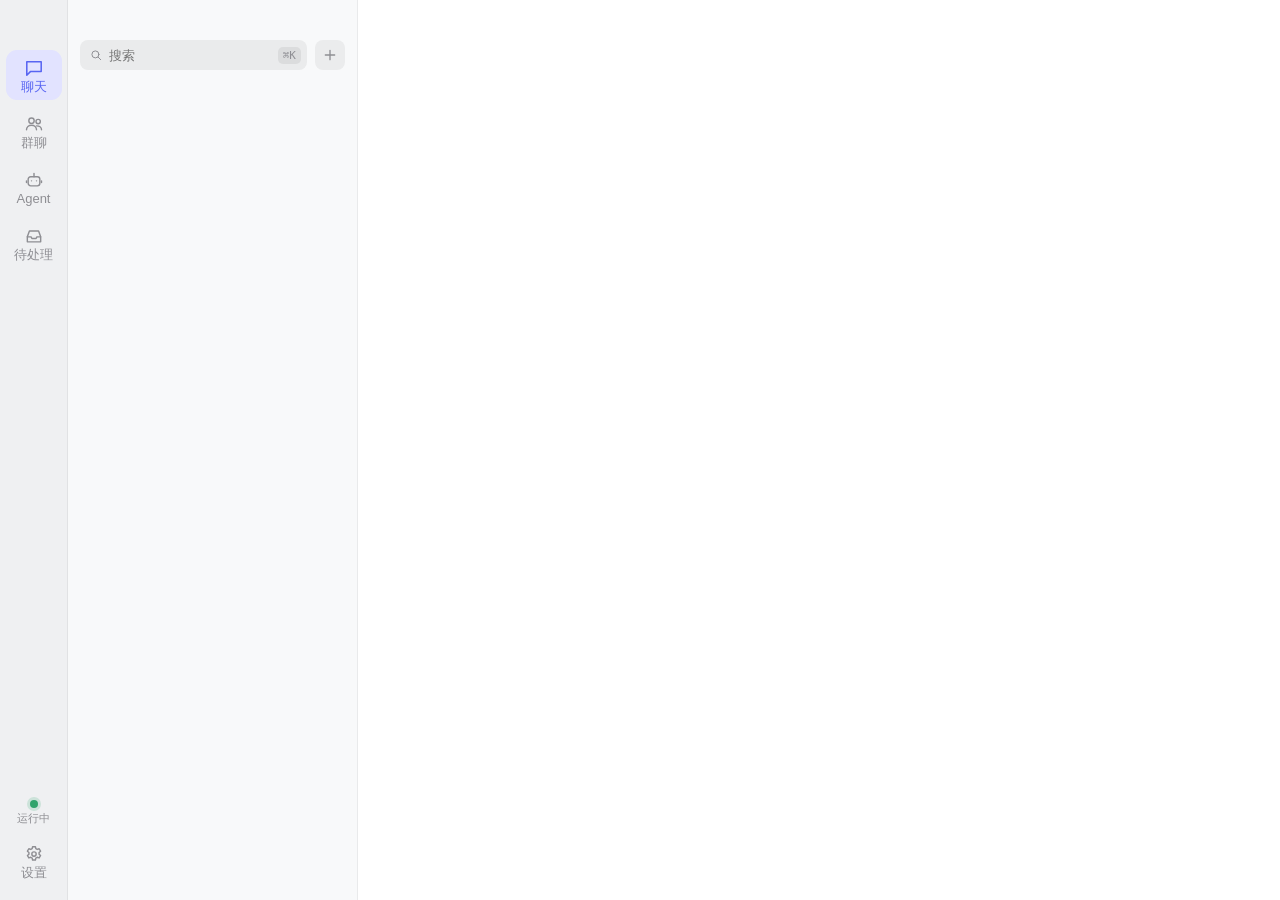
==== commit bb2687a3: "v1.5.6: layered three-column look, gear settings, two-click stop pill, steady search with ⌘K, groupe" ====
--- a/crates/disco-app/ui/index.html
+++ b/crates/disco-app/ui/index.html
@@ -13,14 +13,14 @@
   <button class="tab" data-tab="agents" title="Agent"><svg viewBox="0 0 24 24"><rect x="5" y="8" width="14" height="11" rx="3"/><path d="M12 4v4M9 13h.01M15 13h.01M3 13v2M21 13v2"/></svg><small>Agent</small></button>
   <button class="tab" data-tab="inbox" title="待处理：权限请求和 agent 的提问"><svg viewBox="0 0 24 24"><path d="M4 13l2.5-7h11L20 13v6H4z"/><path d="M4 13h4.5l1 2h5l1-2H20"/></svg><small>待处理</small><i id="inbox-badge" class="badge"></i></button>
   <span class="grow"></span>
-  <button class="tab" data-tab="settings" title="设置"><svg viewBox="0 0 24 24"><circle cx="12" cy="12" r="3"/><path d="M12 2v3M12 19v3M4.2 4.2l2.1 2.1M17.7 17.7l2.1 2.1M2 12h3M19 12h3M4.2 19.8l2.1-2.1M17.7 6.3l2.1-2.1"/></svg><small>设置</small></button>
-  <button id="kill" title="全部停止，立即结束所有 agent"><svg viewBox="0 0 24 24"><path d="M12 3v8M6.3 6.8a8 8 0 1 0 11.4 0"/></svg></button>
+  <button id="kill" title="运行中。点两下：全部停止所有 agent"><i></i><small>运行中</small></button>
+  <button class="tab" data-tab="settings" title="设置（⌘,）"><svg viewBox="0 0 24 24"><path d="M10.3 3.2h3.4l.5 2.4 1.7.9 2.3-.8 1.7 2.9-1.8 1.6v2l1.8 1.6-1.7 2.9-2.3-.8-1.7 1-.5 2.3h-3.4l-.5-2.3-1.7-1-2.3.8-1.7-2.9 1.8-1.6v-2L4.1 8.6l1.7-2.9 2.3.8 1.7-.9z"/><circle cx="12" cy="12" r="2.6"/></svg><small>设置</small></button>
 </nav>
 
 <section id="list">
   <header data-tauri-drag-region>
-    <input id="search" placeholder="搜索" autocomplete="off">
-    <button id="list-add" class="icon" title="新建" hidden>＋</button>
+    <label class="search"><svg viewBox="0 0 24 24"><circle cx="11" cy="11" r="6"/><path d="m20 20-4.3-4.3"/></svg><input id="search" placeholder="搜索" autocomplete="off"><kbd id="search-kbd">⌘K</kbd></label>
+    <button id="list-add" class="icon" title="新建"><svg viewBox="0 0 24 24"><path d="M12 5v14M5 12h14"/></svg></button>
   </header>
   <div id="paused-bar" hidden>已全部停止 <button id="resume">恢复</button></div>
   <ul id="items"></ul>
--- a/crates/disco-app/ui/style.css
+++ b/crates/disco-app/ui/style.css
@@ -1,46 +1,81 @@
 [hidden] { display:none !important; }
-:root {
+:root { --fs:13px;
   color-scheme: light dark;
-  --rail:#ececee; --list:#f7f7f8; --main:#ffffff; --line:#e5e5e8; --fg:#1d1d1f; --mute:#8e8e93;
+  --rail:rgba(236,237,240,.82); --list:#f8f9fa; --main:#ffffff; --line:rgba(0,0,0,.06); --fg:#1d1d1f; --mute:#8e8e93;
   --bubble:#f1f1f3; --me:#5865f2; --me-fg:#fff; --hover:#ebebee; --sel:#e2e3ff; --acc:#5865f2; --red:#e5484d; --green:#30a46c;
 }
 @media (prefers-color-scheme: dark) {
-  :root { --rail:#1b1b1d; --list:#222225; --main:#1c1c1e; --line:#323236; --fg:#f2f2f4; --mute:#8e8e93;
+  :root { --rail:rgba(22,22,24,.86); --list:#1f1f22; --main:#262629; --line:rgba(255,255,255,.07); --fg:#f2f2f4; --mute:#8e8e93;
     --bubble:#2c2c2f; --hover:#2c2c30; --sel:#2f3160; }
 }
 * { box-sizing:border-box; }
 html, body { height:100%; margin:0; }
-body { display:grid; grid-template-columns:68px 290px 1fr; font:13.5px/1.5 -apple-system, BlinkMacSystemFont, "PingFang SC", sans-serif; color:var(--fg); background:var(--main); overflow:hidden; -webkit-user-select:none; user-select:none; }
+/* One type size everywhere; hierarchy comes from weight and colour only. Sizes are px,
+   so resizing the window never rescales text. */
+html { -webkit-text-size-adjust:100%; text-size-adjust:100%; }
+h1, h2, h3, h4, h5 { font-size:var(--fs); font-weight:600; }
+input, textarea, select, code, pre, kbd { font-family:inherit; font-size:var(--fs); }
+code, pre { font-family:ui-monospace, SFMono-Regular, Menlo, Consolas, monospace; }
+body { display:grid; grid-template-columns:68px 290px 1fr; font:var(--fs)/1.5 -apple-system, BlinkMacSystemFont, "Segoe UI Variable Text", "Segoe UI", "PingFang SC", "Microsoft YaHei UI", "Microsoft YaHei", sans-serif; color:var(--fg); background:var(--main); overflow:hidden; -webkit-user-select:none; user-select:none; }
 button { font:inherit; color:inherit; cursor:pointer; }
 svg { width:22px; height:22px; fill:none; stroke:currentColor; stroke-width:1.7; stroke-linecap:round; stroke-linejoin:round; }
 
 /* rail */
-#rail { background:var(--rail); display:flex; flex-direction:column; align-items:center; gap:6px; padding-bottom:14px; }
+#rail { background:var(--rail); -webkit-backdrop-filter:blur(20px) saturate(1.6); backdrop-filter:blur(20px) saturate(1.6); border-right:1px solid var(--line); display:flex; flex-direction:column; align-items:center; gap:6px; padding-bottom:14px; }
 #rail .drag { height:44px; width:100%; }
+.win #rail .drag { height:12px; }
 #rail .grow { flex:1; }
-.tab, #kill { width:48px; height:48px; border:0; border-radius:11px; background:none; color:var(--mute); display:grid; place-items:center; transition:background .15s, color .15s; }
+.tab { width:56px; height:50px; border:0; border-radius:11px; background:none; color:var(--mute); display:grid; place-items:center; transition:background .15s, color .15s; }
 .tab:hover { background:var(--hover); }
 .tab.on { color:var(--acc); background:var(--sel); }
-#kill:hover { color:var(--red); background:color-mix(in srgb, var(--red) 12%, transparent); }
-body.paused #kill { color:#fff; background:var(--red); }
+/* emergency stop as a quiet status pill: two clicks to stop, one to resume */
+#kill { width:56px; border:0; background:none; padding:6px 0; border-radius:10px; color:var(--mute); display:flex; flex-direction:column; align-items:center; gap:5px; transition:background .15s, color .15s; }
+#kill i { width:8px; height:8px; border-radius:50%; background:var(--green); box-shadow:0 0 0 3px color-mix(in srgb, var(--green) 18%, transparent); animation:breathe 2.6s ease-in-out infinite; }
+#kill small { font-size:11px; line-height:1; white-space:nowrap; }
+#kill:hover { background:var(--hover); }
+#kill.armed { color:var(--red); background:color-mix(in srgb, var(--red) 12%, transparent); }
+#kill.armed i, #kill.paused i { background:var(--red); box-shadow:0 0 0 3px color-mix(in srgb, var(--red) 20%, transparent); animation:none; }
+#kill.paused { color:var(--red); }
 
 /* list */
 #list { background:var(--list); border-right:1px solid var(--line); display:flex; flex-direction:column; min-height:0; }
 #list header { padding:40px 12px 10px; display:flex; gap:8px; }
-#search { flex:1; height:30px; border:0; border-radius:8px; padding:0 10px; background:var(--hover); color:var(--fg); font:inherit; outline:none; }
-.icon { width:30px; height:30px; border:0; border-radius:8px; background:var(--hover); font-size:17px; }
+.search { flex:1; min-width:0; height:30px; border-radius:8px; background:color-mix(in srgb, var(--fg) 6%, transparent); display:flex; align-items:center; gap:6px; padding:0 6px 0 9px; color:var(--mute); transition:background .15s, box-shadow .15s; }
+.search:focus-within { background:var(--main); box-shadow:0 0 0 1.5px color-mix(in srgb, var(--acc) 55%, transparent); }
+.search svg { width:14px; height:14px; flex:none; }
+#search { flex:1; min-width:0; height:100%; border:0; padding:0; background:none; color:var(--fg); font:inherit; outline:none; }
+.search kbd { font-size:11px; padding:0 5px; line-height:17px; border:0; background:color-mix(in srgb, var(--fg) 7%, transparent); color:var(--mute); transition:opacity .15s; }
+.search:focus-within kbd { opacity:0; }
+.icon { width:30px; height:30px; flex:none; border:0; border-radius:8px; background:color-mix(in srgb, var(--fg) 6%, transparent); color:var(--mute); display:grid; place-items:center; padding:0; transition:background .15s, color .15s, opacity .15s; }
+.icon svg { width:16px; height:16px; stroke-width:2; }
+.icon.off { opacity:0; pointer-events:none; }
 .icon:hover { background:var(--sel); color:var(--acc); }
-#paused-bar { margin:0 12px 8px; padding:7px 10px; border-radius:8px; background:color-mix(in srgb, var(--red) 12%, transparent); color:var(--red); display:flex; justify-content:space-between; align-items:center; font-size:12px; }
+#paused-bar { margin:0 12px 8px; padding:7px 10px; border-radius:8px; background:color-mix(in srgb, var(--red) 12%, transparent); color:var(--red); display:flex; justify-content:space-between; align-items:center; font-size:var(--fs); }
 #paused-bar button { border:0; border-radius:6px; padding:2px 10px; background:var(--red); color:#fff; }
 #items { list-style:none; margin:0; padding:0 8px 12px; overflow:auto; flex:1; }
 #items li { display:flex; gap:10px; align-items:center; padding:9px 8px; border-radius:10px; cursor:default; position:relative; }
-#items li:hover { background:var(--hover); }
+#items li { transition:background .12s; }
+#items li:hover { background:color-mix(in srgb, var(--fg) 5%, transparent); }
 #items li.on { background:var(--sel); }
+#items li.on::before { content:""; position:absolute; left:-4px; top:12px; bottom:12px; width:3px; border-radius:2px; background:var(--acc); }
+#items li.unread .name { color:var(--fg); }
+#items li.unread .sub { color:color-mix(in srgb, var(--fg) 75%, var(--mute)); }
+#items .unread-n { flex:none; min-width:18px; height:18px; padding:0 5px; border-radius:9px; background:var(--acc); color:#fff; font:600 11px/18px -apple-system, sans-serif; font-style:normal; text-align:center; align-self:center; }
+#items .sub.alert { color:#d97706; }
+.av .alert { position:absolute; right:-4px; bottom:-4px; width:15px; height:15px; border-radius:50%; background:#f59e0b; color:#fff; font:700 10px/15px -apple-system, sans-serif; font-style:normal; text-align:center; border:2px solid var(--list); animation:breathe 1.8s ease-in-out infinite; }
+#items .route { display:flex; align-items:center; gap:3px; font-weight:500; color:var(--mute); }
+#items .route b { font-weight:600; color:var(--fg); overflow:hidden; text-overflow:ellipsis; }
+#items .route .arrow svg { width:12px; height:12px; stroke-width:2.2; display:block; }
+#items .empty.calm { display:flex; flex-direction:column; align-items:center; gap:6px; padding:56px 22px; }
+#items .empty.calm b { color:var(--fg); font-weight:600; }
+#items .empty.calm small { font-size:12px; line-height:1.6; max-width:210px; }
+.okmark { width:46px; height:46px; border-radius:50%; display:grid; place-items:center; margin-bottom:6px; color:var(--green); background:color-mix(in srgb, var(--green) 12%, transparent); animation:pop .5s var(--spring) both; }
+.okmark svg { width:24px; height:24px; stroke-width:2.2; }
 #items .meta { flex:1; min-width:0; }
 #items .row { display:flex; justify-content:space-between; gap:6px; }
 #items .name { font-weight:600; white-space:nowrap; overflow:hidden; text-overflow:ellipsis; }
-#items .time { color:var(--mute); font-size:11px; flex:none; }
-#items .sub { color:var(--mute); font-size:12px; white-space:nowrap; overflow:hidden; text-overflow:ellipsis; }
+#items .time { color:var(--mute); font-size:var(--fs); flex:none; }
+#items .sub { color:var(--mute); font-size:var(--fs); white-space:nowrap; overflow:hidden; text-overflow:ellipsis; }
 #items .sub.typing { color:var(--acc); }
 #items .more { position:absolute; right:8px; top:50%; translate:0 -50%; border:0; border-radius:6px; background:var(--main); color:var(--mute); padding:2px 7px; opacity:0; transition:opacity .15s; }
 #items li:hover .more { opacity:1; }
@@ -50,6 +85,41 @@
 .av { width:38px; height:38px; flex:none; border-radius:10px; display:grid; place-items:center; color:#fff; font-weight:700; font-size:15px; position:relative; }
 .av.sm { width:30px; height:30px; font-size:12px; border-radius:8px; }
 .av.group { background:var(--hover) !important; color:var(--fg); }
+/* geometric avatars: slow idle motion, quicker while the agent is working */
+.av { --sp:1; overflow:visible; box-shadow:inset 0 0 0 1px rgba(255,255,255,.12); }
+.av svg { width:78%; height:78%; overflow:visible; fill:#fff; stroke:none; }
+.av.live { --sp:.45; }
+.av .spin, .av .ring, .av .tw, .av .bar, .av .drift { transform-box:fill-box; transform-origin:center; }
+.av .spin { animation:av-spin calc(7s * var(--sp)) linear infinite; }
+.av .spin.slow { animation-duration:calc(16s * var(--sp)); }
+.av .spin.rev { animation-direction:reverse; animation-duration:calc(11s * var(--sp)); }
+.av .ring { animation:av-ring calc(3s * var(--sp)) ease-out infinite; }
+.av .tw { animation:av-tw calc(2.2s * var(--sp)) ease-in-out infinite; }
+.av .bar { animation:av-bar calc(1.4s * var(--sp)) ease-in-out infinite; }
+.av .drift { animation:av-drift calc(4s * var(--sp)) ease-in-out infinite; }
+.av .drift.rev { animation-direction:reverse; }
+@keyframes av-spin { to { transform:rotate(360deg); } }
+@keyframes av-ring { from { transform:scale(.35); opacity:.9; } to { transform:scale(1.15); opacity:0; } }
+@keyframes av-tw { 0%, 100% { transform:scale(.55); opacity:.45; } 50% { transform:scale(1); opacity:1; } }
+@keyframes av-bar { 0%, 100% { transform:scaleY(.35); } 50% { transform:scaleY(1); } }
+@keyframes av-drift { 0%, 100% { transform:translate(0, 0); } 50% { transform:translate(5px, 0); } }
+@media (prefers-reduced-motion: reduce) { .av svg * { animation:none !important; } }
+.av.pickable { cursor:pointer; transition:transform .2s var(--spring); }
+.av.pickable:hover { transform:scale(1.06); }
+.frow.top { align-items:flex-start; }
+.avpick { display:flex; flex-direction:column; gap:10px; min-width:0; }
+.avp-forms { display:grid; grid-template-columns:repeat(auto-fill, minmax(52px, 1fr)); gap:6px; }
+.avp { border:0; background:none; padding:6px 2px 4px; border-radius:10px; display:flex; flex-direction:column; align-items:center; gap:4px; color:var(--mute); cursor:pointer; transition:background .15s, color .15s; }
+.avp:hover { background:var(--hover); }
+.avp.on { background:var(--hover); color:var(--fg); box-shadow:inset 0 0 0 1.5px var(--acc); }
+.avp small { font-size:var(--fs); }
+.avp .av { width:34px; height:34px; border-radius:10px; font-size:14px; }
+.avp-cols { display:flex; flex-wrap:wrap; gap:8px; }
+.sw { width:22px; height:22px; border-radius:50%; border:0; padding:0; cursor:pointer; box-shadow:0 0 0 2px var(--main), 0 0 0 3px transparent; transition:transform .15s var(--spring), box-shadow .15s; }
+.sw:hover { transform:scale(1.12); }
+.sw.on { box-shadow:0 0 0 2px var(--main), 0 0 0 4px var(--acc); }
+.avp-hero { display:grid; place-items:center; padding:6px 0 4px; }
+.avp-hero .av { width:72px; height:72px; border-radius:20px; font-size:28px; }
 .av .dot { position:absolute; right:-2px; bottom:-2px; width:10px; height:10px; border-radius:50%; background:var(--green); border:2px solid var(--list); }
 
 /* main */
@@ -57,31 +127,40 @@
 .topbar { height:0; }
 #pane { flex:1; display:flex; flex-direction:column; min-height:0; }
 .blank { margin:auto; text-align:center; color:var(--mute); display:flex; flex-direction:column; align-items:center; gap:4px; }
-.blank b { display:block; font-size:22px; color:var(--fg); letter-spacing:.5px; }
+.blank b { display:block; font-size:var(--fs); color:var(--fg); letter-spacing:.5px; }
 .blank p { margin:0 0 12px; }
-.blank .logo { width:64px; height:64px; border-radius:20px; display:grid; place-items:center; color:#fff; font-size:30px; font-weight:800; margin-bottom:10px;
-  background:linear-gradient(135deg, #5865f2, #7c5cff 55%, #d97757); box-shadow:0 12px 30px color-mix(in srgb, #5865f2 35%, transparent); animation:float 5s ease-in-out infinite; }
-.blank .keys { display:flex; gap:14px; font-size:12px; }
-kbd { font:11px ui-monospace, Menlo, monospace; padding:1px 6px; border:1px solid var(--line); border-bottom-width:2px; border-radius:5px; background:var(--list); color:var(--fg); }
+.blank .logo { position:relative; width:96px; height:96px; margin-bottom:8px; animation:float 5s ease-in-out infinite; }
+.blank .logo img { width:100%; height:100%; display:block; filter:drop-shadow(0 10px 22px rgba(124,92,255,.28)); animation:sway 5s ease-in-out infinite; transform-origin:50% 90%; }
+/* sparkles on the three antennas, twinkling in turn */
+.blank .logo i { position:absolute; width:9px; height:9px; margin:-4.5px; background:#ffd36e; opacity:0;
+  clip-path:polygon(50% 0, 62% 38%, 100% 50%, 62% 62%, 50% 100%, 38% 62%, 0 50%, 38% 38%); animation:twinkle 3.6s ease-in-out infinite; }
+.blank .logo i:nth-of-type(1) { left:50%; top:18%; }
+.blank .logo i:nth-of-type(2) { left:27%; top:43%; animation-delay:1.2s; background:#8be9c9; }
+.blank .logo i:nth-of-type(3) { left:73%; top:43%; animation-delay:2.4s; background:#ff9ec4; }
+@keyframes sway { 25% { transform:rotate(-3deg); } 75% { transform:rotate(3deg); } }
+@keyframes twinkle { 0%, 70%, 100% { opacity:0; transform:scale(.3) rotate(0); } 80% { opacity:1; transform:scale(1.15) rotate(45deg); } }
+@media (prefers-reduced-motion: reduce) { .blank .logo, .blank .logo img, .blank .logo i { animation:none; } }
+.blank .keys { display:flex; gap:14px; font-size:var(--fs); }
+kbd { font:var(--fs) ui-monospace, Menlo, monospace; padding:1px 6px; border:1px solid var(--line); border-bottom-width:2px; border-radius:5px; background:var(--list); color:var(--fg); }
 @keyframes float { 50% { transform:translateY(-5px); } }
 .head { padding:30px 22px 12px; border-bottom:1px solid var(--line); display:flex; align-items:center; gap:12px; }
-.head h2 { margin:0; font-size:15px; }
+.head h2 { margin:0; font-size:var(--fs); }
 .head small { color:var(--mute); }
 .head .sp { flex:1; }
 #log { flex:1; overflow:auto; padding:18px 22px; display:flex; flex-direction:column; gap:14px; -webkit-user-select:text; user-select:text; }
 .m { display:flex; gap:10px; max-width:78%; }
 .m.me { align-self:flex-end; flex-direction:row-reverse; }
-.m .who { font-size:11px; color:var(--mute); margin:0 2px 3px; }
+.m .who { font-size:var(--fs); color:var(--mute); margin:0 2px 3px; }
 .m .b { padding:9px 13px; border-radius:14px; background:var(--bubble); word-break:break-word; }
 .m.me .b { background:var(--me); color:var(--me-fg); }
-.m.sys { align-self:center; max-width:90%; color:var(--mute); font-size:12px; }
+.m.sys { align-self:center; max-width:90%; color:var(--mute); font-size:var(--fs); }
 .b p { margin:0 0 6px; } .b p:last-child { margin:0; }
-.b pre { margin:6px 0; padding:9px 11px; border-radius:8px; background:rgba(0,0,0,.06); overflow:auto; font:12px/1.45 ui-monospace, Menlo, monospace; }
-.b code { font:12px ui-monospace, Menlo, monospace; background:rgba(0,0,0,.06); padding:1px 4px; border-radius:4px; }
+.b pre { margin:6px 0; padding:9px 11px; border-radius:8px; background:rgba(0,0,0,.06); overflow:auto; font:var(--fs)/1.45 ui-monospace, Menlo, monospace; }
+.b code { font:var(--fs) ui-monospace, Menlo, monospace; background:rgba(0,0,0,.06); padding:1px 4px; border-radius:4px; }
 .b pre code { background:none; padding:0; }
 .m.me .b code, .m.me .b pre { background:rgba(255,255,255,.18); }
 .b ul, .b ol { margin:4px 0; padding-left:20px; }
-.chip { align-self:flex-start; margin-left:48px; font-size:12px; color:var(--mute); padding:3px 9px; border:1px solid var(--line); border-radius:20px; }
+.chip { align-self:flex-start; margin-left:48px; font-size:var(--fs); color:var(--mute); padding:3px 9px; border:1px solid var(--line); border-radius:20px; }
 .perm { align-self:flex-start; margin-left:48px; padding:12px 14px; border:1px solid var(--line); border-radius:12px; max-width:420px; }
 .perm b { display:block; margin-bottom:8px; }
 .perm .opts { display:flex; gap:8px; flex-wrap:wrap; }
@@ -101,14 +180,14 @@
 
 /* agent gallery + settings */
 .page { padding:34px 30px; overflow:auto; }
-.page h1 { font-size:20px; margin:0 0 4px; } .page > p { color:var(--mute); margin:0 0 20px; }
+.page h1 { font-size:var(--fs); margin:0 0 4px; } .page > p { color:var(--mute); margin:0 0 20px; }
 .grid { display:grid; grid-template-columns:repeat(auto-fill, minmax(210px, 1fr)); gap:12px; }
 .card { border:1px solid var(--line); border-radius:14px; padding:14px; display:flex; gap:12px; align-items:flex-start; text-align:left; background:none; transition:border-color .15s, transform .15s; }
 .card:hover { border-color:var(--acc); transform:translateY(-1px); }
 .card b { display:block; } .card small { color:var(--mute); }
 .section { border:1px solid var(--line); border-radius:14px; padding:16px; margin-bottom:14px; max-width:560px; }
-.section h3 { margin:0 0 10px; font-size:14px; }
-.status { display:inline-flex; align-items:center; gap:6px; color:var(--mute); font-size:12px; }
+.section h3 { margin:0 0 10px; font-size:var(--fs); }
+.status { display:inline-flex; align-items:center; gap:6px; color:var(--mute); font-size:var(--fs); }
 .status i { width:8px; height:8px; border-radius:50%; background:var(--mute); } .status.ok i { background:var(--green); }
 
 /* dialog */
@@ -116,28 +195,28 @@
 dialog::backdrop { background:rgba(0,0,0,.28); }
 #dlg-form { padding:20px; display:flex; flex-direction:column; gap:10px; }
 #dlg-form h3 { margin:0 0 4px; }
-#dlg-form label { font-size:12px; color:var(--mute); display:flex; flex-direction:column; gap:4px; }
+#dlg-form label { font-size:var(--fs); color:var(--mute); display:flex; flex-direction:column; gap:4px; }
 #dlg-form input, #dlg-form select { height:32px; border:1px solid var(--line); border-radius:8px; padding:0 10px; background:var(--list); color:var(--fg); font:inherit; }
-#dlg-form .checks { display:flex; flex-wrap:wrap; gap:6px 14px; color:var(--fg); font-size:13px; }
-#dlg-form .checks label { flex-direction:row; align-items:center; color:var(--fg); font-size:13px; }
+#dlg-form .checks { display:flex; flex-wrap:wrap; gap:6px 14px; color:var(--fg); font-size:var(--fs); }
+#dlg-form .checks label { flex-direction:row; align-items:center; color:var(--fg); font-size:var(--fs); }
 #dlg-form .actions { display:flex; justify-content:flex-end; gap:8px; margin-top:6px; }
-#dlg-form .err { color:var(--red); font-size:12px; min-height:16px; }
-#update-bar{margin:0 12px 8px;padding:8px 10px;border-radius:8px;background:color-mix(in srgb,var(--acc) 14%,transparent);font-size:12px;display:flex;align-items:center;justify-content:space-between;gap:8px}
-#update-bar button{border:0;border-radius:6px;padding:4px 10px;background:var(--acc);color:#fff;font-size:12px;cursor:pointer}
-.toast{position:fixed;left:50%;bottom:28px;transform:translateX(-50%);max-width:70%;padding:10px 16px;border-radius:10px;background:rgba(30,30,32,.92);color:#fff;font-size:13px;box-shadow:0 6px 24px rgba(0,0,0,.25);z-index:100;white-space:pre-wrap}
+#dlg-form .err { color:var(--red); font-size:var(--fs); min-height:16px; }
+#update-bar{margin:0 12px 8px;padding:8px 10px;border-radius:8px;background:color-mix(in srgb,var(--acc) 14%,transparent);font-size:var(--fs);display:flex;align-items:center;justify-content:space-between;gap:8px}
+#update-bar button{border:0;border-radius:6px;padding:4px 10px;background:var(--acc);color:#fff;font-size:var(--fs);cursor:pointer}
+.toast{position:fixed;left:50%;bottom:28px;transform:translateX(-50%);max-width:70%;padding:10px 16px;border-radius:10px;background:rgba(30,30,32,.92);color:#fff;font-size:var(--fs);box-shadow:0 6px 24px rgba(0,0,0,.25);z-index:100;white-space:pre-wrap}
 .checks-list{list-style:none;padding:0;margin:10px 0 0;display:grid;gap:6px}
-.checks-list li{display:flex;gap:10px;font-size:13px;align-items:baseline}
+.checks-list li{display:flex;gap:10px;font-size:var(--fs);align-items:baseline}
 .checks-list li b{min-width:150px;font-weight:600}
 .checks-list li.ok b{color:var(--green)} .checks-list li.bad b{color:var(--red)}
 .checks-list li span{color:var(--mute);word-break:break-all}
 .tab { grid-template-rows:auto auto; gap:2px; align-content:center; }
-.tab small { font-size:10px; line-height:1; }
+.tab small { font-size:var(--fs); line-height:1; white-space:nowrap; }
 .tab svg { width:20px; height:20px; }
 .toast button { margin-left:10px; border:0; border-radius:6px; padding:3px 10px; background:var(--acc); color:#fff; cursor:pointer; }
 .row { display:flex; gap:8px; }
 .row input { flex:1; }
 .row button { white-space:nowrap; border:1px solid var(--line); border-radius:8px; padding:0 10px; background:var(--list); color:var(--fg); cursor:pointer; }
-.muted { color:var(--mute); font-size:12px; margin-top:18px; }
+.muted { color:var(--mute); font-size:var(--fs); margin-top:18px; }
 .checks-list li .btn { padding:2px 10px; }
 
 /* add agent */
@@ -148,54 +227,69 @@
 .arow:hover { border-color:color-mix(in srgb, var(--acc) 45%, var(--line)); }
 .arow.open { border-color:var(--acc); box-shadow:0 6px 24px color-mix(in srgb, var(--acc) 12%, transparent); }
 .ahead { width:100%; border:0; background:none; display:flex; align-items:center; gap:12px; padding:12px 14px; text-align:left; }
-.ameta { flex:1; min-width:0; } .ameta b { display:block; font-size:14px; }
+.ameta { flex:1; min-width:0; } .ameta b { display:block; font-size:var(--fs); }
 .ameta small { color:var(--mute); font:11.5px ui-monospace, Menlo, monospace; display:block; white-space:nowrap; overflow:hidden; text-overflow:ellipsis; }
-.aplus { font-size:12px; color:var(--acc); padding:4px 12px; border-radius:20px; background:var(--sel); }
+.aplus { font-size:var(--fs); color:var(--fg); padding:3px 13px; border-radius:20px; background:none; box-shadow:inset 0 0 0 1px color-mix(in srgb, var(--fg) 16%, transparent); }
+.aplus.pri { color:#fff; background:var(--acc); box-shadow:0 2px 8px color-mix(in srgb, var(--acc) 35%, transparent); }
+.asec { display:flex; align-items:center; gap:7px; margin:22px 0 9px; color:var(--mute); font-size:12px; font-weight:600; letter-spacing:.3px; }
+.asec i { font-style:normal; font-weight:600; font-size:11px; padding:0 6px; border-radius:8px; background:color-mix(in srgb, var(--fg) 7%, transparent); }
+.page.add .lead { color:var(--mute); margin:4px 0 0; }
+.brand { width:38px; height:38px; flex:none; border-radius:10px; display:grid; place-items:center; color:#fff; background:linear-gradient(145deg, color-mix(in srgb, var(--b) 72%, #fff), var(--b)); box-shadow:inset 0 0 0 1px rgba(255,255,255,.14), 0 1px 3px color-mix(in srgb, var(--b) 30%, transparent); }
+.brand svg { width:21px; height:21px; stroke-width:1.9; }
+.brand.sm { width:18px; height:18px; border-radius:5px; } .brand.sm svg { width:12px; height:12px; stroke-width:2.2; }
+code.path { display:inline-block; max-width:100%; margin-top:3px; font:11.5px ui-monospace, Menlo, monospace; padding:1px 6px; border-radius:4px; background:color-mix(in srgb, var(--fg) 5%, transparent); color:var(--mute); white-space:nowrap; overflow:hidden; text-overflow:ellipsis; vertical-align:top; }
+.callout { margin-top:22px; padding:12px 14px; border-radius:12px; background:color-mix(in srgb, var(--acc) 5%, var(--list)); box-shadow:inset 0 0 0 1px var(--line); display:flex; flex-direction:column; gap:9px; }
+.callout > span { color:var(--mute); font-size:12px; }
+.pills { display:flex; flex-wrap:wrap; gap:6px; }
+.tpill { display:inline-flex; align-items:center; gap:6px; border:0; padding:3px 10px 3px 4px; border-radius:20px; background:var(--main); box-shadow:inset 0 0 0 1px var(--line); color:var(--fg); font-size:12px; transition:transform .15s var(--spring), box-shadow .15s; }
+.tpill:hover { transform:translateY(-1px); box-shadow:inset 0 0 0 1px color-mix(in srgb, var(--acc) 45%, transparent), 0 3px 10px rgba(0,0,0,.06); }
 .arow.open .aplus { visibility:hidden; }
 .aform { padding:4px 14px 14px 64px; display:flex; flex-direction:column; gap:10px; animation:drop .18s ease-out; }
 @keyframes drop { from { opacity:0; transform:translateY(-4px); } }
 .frow { display:flex; align-items:center; gap:10px; flex-wrap:wrap; }
-.frow > span { width:34px; color:var(--mute); font-size:12px; flex:none; }
+.frow > span { width:34px; color:var(--mute); font-size:var(--fs); flex:none; }
 .fld { flex:1; min-width:140px; height:32px; border:1px solid var(--line); border-radius:9px; padding:0 10px; background:var(--list); color:var(--fg); font:inherit; outline:none; }
 .fld:focus, .gname:focus { border-color:var(--acc); }
 .pill, .ghost { height:30px; border:1px dashed var(--line); border-radius:9px; padding:0 12px; background:none; color:var(--fg); max-width:320px; overflow:hidden; text-overflow:ellipsis; white-space:nowrap; }
 .pill::before { content:"📁 "; } .pill.set { border-style:solid; background:var(--list); }
 .ghost { border-style:solid; }
 .chips { display:flex; flex-wrap:wrap; gap:6px; }
-.chip2 { height:28px; border:1px solid var(--line); border-radius:14px; padding:0 12px; background:none; font-size:12.5px; }
+.chip2 { height:28px; border:1px solid var(--line); border-radius:14px; padding:0 12px; background:none; font-size:var(--fs); }
 .chip2.on { background:var(--acc); border-color:var(--acc); color:#fff; }
 .stepper { display:inline-flex; align-items:center; border:1px solid var(--line); border-radius:9px; overflow:hidden; }
 .stepper button { width:28px; height:28px; border:0; background:none; font-size:15px; } .stepper button:hover { background:var(--hover); }
 .stepper span { min-width:22px; text-align:center; font-variant-numeric:tabular-nums; }
-.hint2 { color:var(--mute); font-size:11.5px; }
+.hint2 { color:var(--mute); font-size:var(--fs); }
 .factions { display:flex; align-items:center; gap:10px; justify-content:flex-end; margin-top:4px; }
-.factions .err { flex:1; color:var(--red); font-size:12px; }
+.factions .err { flex:1; color:var(--red); font-size:var(--fs); }
 .btn.danger { color:var(--red); background:none; margin-right:auto; }
 
 /* new group */
-.gname { width:100%; height:44px; border:1px solid var(--line); border-radius:12px; padding:0 14px; font-family:inherit; font-size:17px; font-weight:600; background:var(--list); color:var(--fg); outline:none; margin:14px 0 18px; }
-.glabel { display:flex; align-items:baseline; gap:10px; margin-bottom:10px; } .muted2 { color:var(--mute); font-size:12px; }
+.gname { width:100%; height:36px; border:1px solid var(--line); border-radius:12px; padding:0 14px; font-family:inherit; font-size:var(--fs); font-weight:600; background:var(--list); color:var(--fg); outline:none; margin:14px 0 18px; }
+.glabel { display:flex; align-items:baseline; gap:10px; margin-bottom:10px; } .muted2 { color:var(--mute); font-size:var(--fs); }
 .pick { display:grid; grid-template-columns:repeat(auto-fill, minmax(96px, 1fr)); gap:10px; }
 .ptile { position:relative; border:1.5px solid var(--line); border-radius:14px; background:none; padding:14px 6px 12px; display:flex; flex-direction:column; align-items:center; gap:7px; transition:border-color .12s, background .12s, transform .12s; }
 .ptile:hover { transform:translateY(-1px); }
 .ptile .av { width:44px; height:44px; font-size:17px; border-radius:12px; }
-.ptile span { font-size:12.5px; max-width:100%; overflow:hidden; text-overflow:ellipsis; white-space:nowrap; }
+.ptile span { font-size:var(--fs); max-width:100%; overflow:hidden; text-overflow:ellipsis; white-space:nowrap; }
 .ptile.on { border-color:var(--acc); background:color-mix(in srgb, var(--acc) 7%, transparent); }
 .tick { position:absolute; top:6px; right:6px; width:18px; height:18px; border-radius:50%; background:var(--acc); color:#fff; font:700 11px/18px sans-serif; text-align:center; font-style:normal; }
-.crown, .mklead { position:absolute; top:6px; left:6px; font-size:10px; font-style:normal; padding:1px 6px; border-radius:8px; }
+.crown, .mklead { position:absolute; top:6px; left:6px; font-size:var(--fs); font-style:normal; padding:1px 6px; border-radius:8px; }
 .crown { background:#f5a623; color:#fff; }
 .mklead { color:var(--mute); background:var(--hover); opacity:0; transition:opacity .12s; } .ptile:hover .mklead { opacity:1; }
 .gwhere { display:flex; align-items:center; gap:10px; margin:18px 0 6px; color:var(--mute); }
-.gwhere small { font-size:12px; flex:none; }
+.gwhere small { font-size:var(--fs); flex:none; }
 
 /* model pill in the chat header */
 .model-pill { -webkit-app-region:no-drag; display:inline-flex; align-items:center; gap:7px; height:28px; padding:0 10px 0 11px; border:0; border-radius:999px;
-  background:var(--bubble); color:var(--fg); font:inherit; font-size:12.5px; font-weight:500; cursor:pointer; transition:background .15s; max-width:220px; }
+  background:var(--bubble); color:var(--fg); font:inherit; font-size:var(--fs); font-weight:500; cursor:pointer; transition:background .15s; max-width:220px; }
 .model-pill:hover { background:var(--hover); }
 .model-pill .dot { width:6px; height:6px; border-radius:50%; background:var(--green); flex:none; }
 .model-pill .lbl { overflow:hidden; text-overflow:ellipsis; white-space:nowrap; }
 .model-pill .chev { width:6px; height:6px; border-right:1.5px solid var(--mute); border-bottom:1.5px solid var(--mute); rotate:45deg; translate:0 -2px; flex:none; }
 .model-pill.busy { opacity:.6; pointer-events:none; }
+.model-pill.warn .dot { background:var(--red, #e5484d); }
+.model-pill.warn { color:var(--red, #e5484d); }
 .icon-btn { -webkit-app-region:no-drag; width:28px; height:28px; border:0; border-radius:8px; background:none; color:var(--mute); font-size:18px; line-height:1; cursor:pointer; }
 .icon-btn:hover { background:var(--hover); color:var(--fg); }
 /* anchored menu */
@@ -203,7 +297,7 @@
   border:1px solid var(--line); box-shadow:0 12px 32px rgba(0,0,0,.14), 0 2px 6px rgba(0,0,0,.06); animation:pop-in .12s ease-out; }
 @keyframes pop-in { from { opacity:0; transform:translateY(-4px) scale(.98); } }
 .pop-item { display:flex; width:100%; align-items:center; justify-content:space-between; gap:16px; padding:7px 10px; border:0; border-radius:7px;
-  background:none; color:var(--fg); font:inherit; font-size:13px; text-align:left; cursor:pointer; }
+  background:none; color:var(--fg); font:inherit; font-size:var(--fs); text-align:left; cursor:pointer; }
 .pop-item:hover { background:var(--hover); }
 .pop-item.on { font-weight:600; }
 .pop-check { width:9px; height:5px; border-left:2px solid var(--acc); border-bottom:2px solid var(--acc); rotate:-45deg; translate:0 -2px; flex:none; }
@@ -211,18 +305,18 @@
 /* delete dialog */
 .del-head { display:flex; gap:12px; align-items:flex-start; }
 .del-head h3 { margin:2px 0 4px; }
-.del-sub { margin:0; color:var(--mute); font-size:12.5px; line-height:1.5; }
-#dlg-form .del-opt { flex-direction:row; align-items:center; gap:8px; margin:6px 0 4px 50px; font-size:13px; color:var(--fg); cursor:pointer; }
+.del-sub { margin:0; color:var(--mute); font-size:var(--fs); line-height:1.5; }
+#dlg-form .del-opt { flex-direction:row; align-items:center; gap:8px; margin:6px 0 4px 50px; font-size:var(--fs); color:var(--fg); cursor:pointer; }
 #dlg-form .del-opt input { width:15px; height:15px; margin:0; padding:0; accent-color:var(--red); }
 .btn.danger-fill { background:var(--red); color:#fff; }
 
 /* stop a running reply */
-.stop-btn { margin-left:8px; border:0; border-radius:6px; padding:1px 8px; background:var(--bubble); color:var(--mute); font:inherit; font-size:11px; cursor:pointer; }
+.stop-btn { margin-left:8px; border:0; border-radius:6px; padding:1px 8px; background:var(--bubble); color:var(--mute); font:inherit; font-size:var(--fs); cursor:pointer; }
 .stop-btn:hover { background:var(--hover); color:var(--red); }
 .stop-btn:disabled { cursor:default; color:var(--mute); }
 /* copy button on code blocks */
 .b pre { position:relative; }
-.b pre .copy { position:absolute; top:6px; right:6px; border:0; border-radius:6px; padding:2px 8px; font:11px system-ui, sans-serif; background:var(--main); color:var(--mute); opacity:0; transition:opacity .15s; cursor:pointer; }
+.b pre .copy { position:absolute; top:6px; right:6px; border:0; border-radius:6px; padding:2px 8px; font:var(--fs) system-ui, sans-serif; background:var(--main); color:var(--mute); opacity:0; transition:opacity .15s; cursor:pointer; }
 .b pre:hover .copy { opacity:1; }
 /* @mention picker */
 .pop.mention { min-width:200px; animation:none; }
@@ -233,24 +327,24 @@
 .err:empty { display:none; }
 
 /* sharing */
-.peer-note { padding:14px 20px; border-top:1px solid var(--line); color:var(--mute); font-size:12px; text-align:center; }
+.peer-note { padding:14px 20px; border-top:1px solid var(--line); color:var(--mute); font-size:var(--fs); text-align:center; }
 .seg { display:grid; grid-template-columns:1fr 1fr; gap:8px; }
 .seg button { display:flex; flex-direction:column; align-items:flex-start; gap:2px; padding:9px 11px; border:1px solid var(--line); border-radius:10px; background:var(--list); color:var(--fg); font:inherit; text-align:left; cursor:pointer; }
-.seg button small { color:var(--mute); font-size:11px; }
+.seg button small { color:var(--mute); font-size:var(--fs); }
 .seg button.on { border-color:var(--acc); box-shadow:0 0 0 1px var(--acc) inset; }
-.warn { padding:8px 10px; border-radius:8px; background:rgba(245,158,11,.12); color:var(--fg); font-size:12px; }
+.warn { padding:8px 10px; border-radius:8px; background:rgba(245,158,11,.12); color:var(--fg); font-size:var(--fs); }
 .linkish { border:0; background:none; color:var(--acc); padding:0; font:inherit; cursor:pointer; text-decoration:underline; }
 .invite { display:flex; flex-direction:column; gap:6px; }
 .code-row { display:flex; gap:8px; align-items:center; }
-.code-row code { flex:1; min-width:0; padding:8px 10px; border-radius:8px; background:var(--list); font:11px/1.4 ui-monospace, Menlo, monospace; overflow:hidden; text-overflow:ellipsis; white-space:nowrap; }
-.muted3 { color:var(--mute); font-size:12px; }
+.code-row code { flex:1; min-width:0; padding:8px 10px; border-radius:8px; background:var(--list); font:var(--fs)/1.4 ui-monospace, Menlo, monospace; overflow:hidden; text-overflow:ellipsis; white-space:nowrap; }
+.muted3 { color:var(--mute); font-size:var(--fs); }
 .share-list { display:flex; flex-direction:column; gap:6px; }
 .share-row { display:flex; align-items:center; gap:8px; padding:8px 10px; border-radius:10px; background:var(--list); }
 .share-row .grow { flex:1; display:flex; flex-direction:column; gap:2px; }
-.share-row small { color:var(--mute); font-size:11px; }
-.btn.sm { height:26px; padding:0 10px; font-size:12px; }
+.share-row small { color:var(--mute); font-size:var(--fs); }
+.btn.sm { height:26px; padding:0 10px; font-size:var(--fs); }
 .share-row .btn.danger { color:var(--red); margin-right:0; background:var(--main); }
-.fld.code { font:11px/1.4 ui-monospace, Menlo, monospace; resize:vertical; min-height:56px; padding:8px 10px; }
+.fld.code { font:var(--fs)/1.4 ui-monospace, Menlo, monospace; resize:vertical; min-height:56px; padding:8px 10px; }
 
 
 /* ---------- motion */
@@ -295,7 +389,7 @@
 @keyframes toastout { to { opacity:0; transform:translate(-50%, 8px); } }
 .toast button { margin-left:12px; border:0; border-radius:6px; padding:2px 10px; background:rgba(255,255,255,.18); color:#fff; }
 
-#jump { position:absolute; left:50%; bottom:86px; translate:-50% 0; border:0; border-radius:20px; padding:5px 14px; background:var(--acc); color:#fff; font-size:12px; box-shadow:0 6px 18px rgba(0,0,0,.18); animation:pop .25s var(--spring); z-index:5; }
+#jump { position:absolute; left:50%; bottom:86px; translate:-50% 0; border:0; border-radius:20px; padding:5px 14px; background:var(--acc); color:#fff; font-size:var(--fs); box-shadow:0 6px 18px rgba(0,0,0,.18); animation:pop .25s var(--spring); z-index:5; }
 #pane { position:relative; }
 .av .dot { animation:breathe 2.4s ease-in-out infinite; }
 @keyframes breathe { 50% { box-shadow:0 0 0 3px color-mix(in srgb, var(--green) 25%, transparent); } }
@@ -311,13 +405,13 @@
 }
 
 /* space drawer: to-dos + group doc */
-.space-btn { display:inline-flex; align-items:center; gap:6px; }
-.space-btn .count:not(:empty) { min-width:18px; height:18px; padding:0 5px; border-radius:9px; background:var(--acc); color:#fff; font-size:11px; line-height:18px; text-align:center; }
+.space-btn { display:inline-flex; align-items:center; gap:6px; white-space:nowrap; flex-shrink:0; }
+.space-btn .count:not(:empty) { min-width:18px; height:18px; padding:0 5px; border-radius:9px; background:var(--acc); color:#fff; font-size:var(--fs); line-height:18px; text-align:center; }
 #space { position:absolute; top:0; right:0; bottom:0; width:340px; background:var(--main); border-left:1px solid var(--line); box-shadow:-8px 0 24px rgba(0,0,0,.06); padding:6px 16px 16px; overflow:auto; display:flex; flex-direction:column; gap:8px; z-index:5; animation:slidein .22s var(--ease); -webkit-user-select:text; user-select:text; }
 @keyframes slidein { from { transform:translateX(24px); opacity:0; } }
 #space .sp-head { display:flex; align-items:center; gap:8px; margin-top:10px; }
 #space .sp-head .sp { flex:1; }
-#space .mute, #space .doc .mute { color:var(--mute); font-size:12px; }
+#space .mute, #space .doc .mute { color:var(--mute); font-size:var(--fs); }
 .todos { list-style:none; margin:0; padding:0; display:flex; flex-direction:column; gap:2px; }
 .todos li { display:flex; align-items:flex-start; gap:8px; padding:5px 6px; border-radius:8px; }
 .todos li:hover { background:var(--hover); }
@@ -330,8 +424,8 @@
 .todo-in, .doc-edit { width:100%; border:1px solid var(--line); border-radius:8px; padding:7px 10px; background:var(--list); color:var(--fg); font:inherit; outline:none; }
 .todo-in:focus, .doc-edit:focus { border-color:var(--acc); }
 .doc-edit { min-height:260px; flex:1; resize:vertical; font:12.5px/1.5 ui-monospace, Menlo, monospace; }
-.doc { font-size:13px; }
-.doc h4 { margin:12px 0 4px; font-size:13.5px; }
+.doc { font-size:var(--fs); }
+.doc h4 { margin:12px 0 4px; font-size:var(--fs); }
 .doc p, .doc ul, .doc ol { margin:4px 0; }
 .btn.primary { background:var(--acc); color:#fff; }
 .space-btn.on { background:var(--sel); color:var(--acc); }
@@ -347,3 +441,73 @@
 .perm .free { display:flex; gap:8px; margin-top:10px; }
 .perm .free textarea { flex:1; resize:none; border:1px solid var(--line); border-radius:8px; padding:6px 10px; background:var(--list); color:var(--fg); font:inherit; outline:none; }
 .perm .free textarea:focus { border-color:var(--acc); }
+/* team mode */
+#team { display:flex; align-items:center; gap:10px; margin:0 16px 8px; padding:8px 10px 8px 14px; border:1px solid var(--line); border-radius:12px; background:var(--list); font-size:var(--fs); animation:pop .3s var(--spring) both; }
+#team.active { border-color:color-mix(in srgb, var(--acc) 45%, var(--line)); }
+#team > b { flex:none; font-weight:600; }
+#team .roles { flex:1; display:flex; gap:6px; overflow-x:auto; scrollbar-width:none; }
+#team .tr { display:inline-flex; align-items:center; gap:5px; flex:none; padding:3px 9px; border-radius:20px; background:var(--hover); white-space:nowrap; }
+#team .tr small { color:var(--mute); max-width:140px; overflow:hidden; text-overflow:ellipsis; }
+#team .tr i { width:7px; height:7px; border-radius:50%; background:var(--mute); }
+#team .tr.working i { background:var(--acc); animation:breathe 1.2s ease-in-out infinite; }
+#team .tr.done i { background:#34c759; }
+#team .tr.failed i { background:var(--red); }
+@keyframes breathe { 50% { opacity:.3; transform:scale(.7); } }
+#space .bseg { display:flex; gap:4px; flex-wrap:wrap; }
+#space .bseg button { border:0; border-radius:8px; padding:4px 10px; background:var(--hover); color:var(--fg); font:inherit; font-size:var(--fs); }
+#space .bseg button.on { background:var(--acc); color:#fff; }
+
+/* ---- v1.0: files, Yobiru, network settings */
+.attach { width:30px; height:30px; flex:none; border:0; border-radius:50%; background:none; color:var(--mute); display:grid; place-items:center; margin-left:-6px; transition:background .15s, color .15s; }
+.attach:hover { background:var(--hover); color:var(--fg); }
+.attach svg { width:17px; height:17px; fill:none; stroke:currentColor; stroke-width:1.8; stroke-linecap:round; stroke-linejoin:round; }
+.b a.path { color:inherit; opacity:.75; font:11.5px/1.4 ui-monospace, Menlo, monospace; word-break:break-all; text-decoration:underline dotted; cursor:pointer; }
+.m.me .b a.path { color:var(--me-fg); }
+.code-row code.wrap { white-space:normal; overflow:visible; -webkit-user-select:text; user-select:text; }
+.choice { border:1px solid var(--line); background:var(--list); max-width:320px; }
+.choice .chev { width:7px; height:7px; border-right:1.5px solid var(--mute); border-bottom:1.5px solid var(--mute); transform:rotate(45deg) translateY(-2px); flex:none; }
+.mute2 { margin:0 0 12px; color:var(--mute); font-size:var(--fs); }
+.nrow { display:flex; align-items:center; gap:10px; flex-wrap:wrap; margin:10px 0; }
+.nrow[hidden] { display:none; }
+.nrow > span:first-child { width:56px; flex:none; color:var(--mute); font-size:var(--fs); }
+.nrow > .seg { flex:1; }
+.nrow small { color:var(--mute); font-size:var(--fs); }
+.fld.rules { flex:1; height:auto; min-height:52px; border:1px solid var(--line); border-radius:8px; padding:6px 10px; background:var(--list); color:var(--fg); font:var(--fs)/1.5 ui-monospace, Menlo, Consolas, monospace; resize:vertical; }
+.fld.t { flex:none; min-width:0; width:auto; height:30px; border:1px solid var(--line); border-radius:8px; padding:0 8px; background:var(--list); color:var(--fg); font:inherit; }
+input[type=number].fld.t { width:64px; }
+@media (prefers-reduced-motion: reduce) { .avp:focus, .sw:focus { outline:none; } }
+
+/* ---- v1.4: memory switch, live status, stop/again, first run ---- */
+.memrow { -webkit-app-region:no-drag; display:flex; align-items:center; gap:8px; height:28px; padding:0 8px 0 10px; border-radius:8px; color:var(--mute); cursor:pointer; transition:background .15s, color .15s; outline:none; }
+.memrow:hover { background:var(--hover); color:var(--fg); }
+.memrow:focus-visible { box-shadow:0 0 0 2px var(--acc); }
+.memrow .track { display:inline-block; flex:none; width:30px; height:18px; border-radius:9px; background:var(--line); position:relative; transition:background .2s var(--ease); }
+.memrow .track i { position:absolute; top:2px; left:2px; width:14px; height:14px; border-radius:50%; background:#fff; box-shadow:0 1px 2px rgba(0,0,0,.25); transition:transform .2s var(--ease); }
+.memrow[aria-checked="true"] { color:var(--fg); }
+.memrow[aria-checked="true"] .track { background:var(--acc); }
+.memrow[aria-checked="true"] .track i { transform:translateX(12px); }
+#members { display:flex; gap:4px; -webkit-app-region:no-drag; }
+#members .av.sm { width:24px; height:24px; border-radius:7px; }
+.av .st { position:absolute; right:-3px; bottom:-3px; width:10px; height:10px; border-radius:50%; border:2px solid var(--main); background:var(--mute); }
+.av[data-st="idle"] .st { display:none; }
+.av[data-st="think"] .st { background:var(--acc); animation:breathe 1.4s var(--ease) infinite; }
+.av[data-st="tool"] .st { background:#f59e0b; animation:breathe .9s var(--ease) infinite; }
+.av[data-st="wait"] .st { background:var(--red); }
+.av[data-st="think"], .av[data-st="tool"], .av[data-st="wait"] { box-shadow:0 0 0 2px var(--main), 0 0 0 3.5px color-mix(in srgb, var(--acc) 55%, transparent); }
+.av[data-st="wait"] { box-shadow:0 0 0 2px var(--main), 0 0 0 3.5px color-mix(in srgb, var(--red) 60%, transparent); }
+@keyframes breathe { 50% { opacity:.35; } }
+.av.person, .mi-all.person { background:linear-gradient(140deg, #94a3b8, #64748b); color:#fff; font-weight:600; }
+.send.stop { background:var(--fg); }
+.send.stop svg { display:none; }
+.send.stop::before { content:""; width:11px; height:11px; border-radius:3px; background:var(--main); }
+.m.me { position:relative; }
+.again { position:absolute; left:-30px; top:50%; translate:0 -50%; width:24px; height:24px; border:0; border-radius:50%; background:var(--hover); color:var(--mute); opacity:0; transition:opacity .15s; cursor:pointer; }
+.m.me:hover .again, .again:focus-visible { opacity:1; }
+.again:hover { color:var(--acc); }
+.retry { align-self:flex-end; margin-top:4px; border:0; background:none; color:var(--red); cursor:pointer; padding:0; }
+.m.me.failed { flex-direction:column; align-items:flex-end; }
+.perm button.always { box-shadow:0 0 0 2px color-mix(in srgb, var(--acc) 35%, transparent); font-weight:600; }
+.m.sys code.cp { cursor:copy; padding:1px 5px; border-radius:5px; background:var(--hover); color:var(--fg); }
+.m.sys code.cp:hover { background:var(--sel); }
+.frun { display:flex; align-items:center; gap:10px; width:min(420px, 90%); padding:10px 12px; border:1px solid var(--line); border-radius:10px; margin-top:8px; text-align:left; }
+.frun small { flex:1; overflow:hidden; text-overflow:ellipsis; white-space:nowrap; }
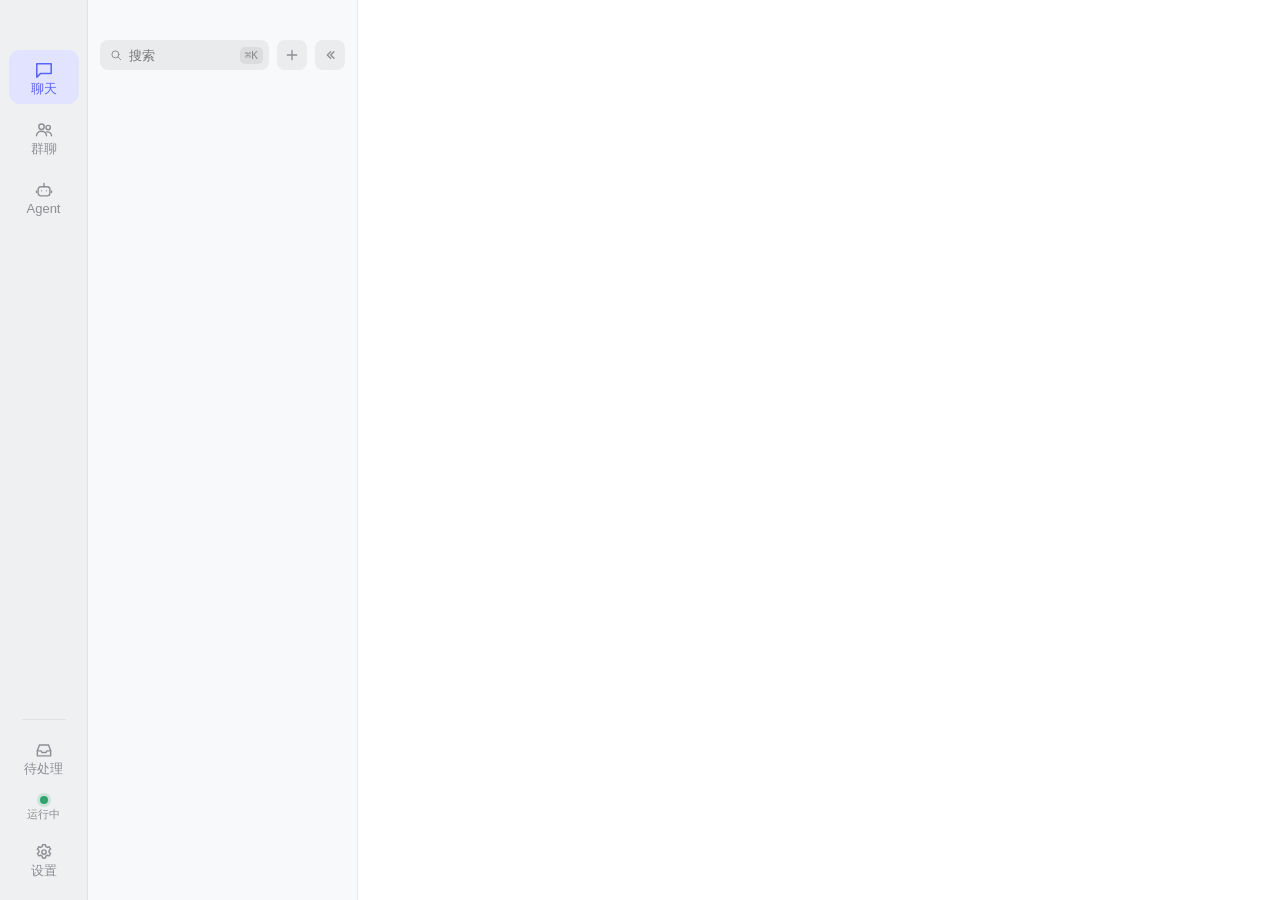
==== commit 7dbd13c9: "v1.5.10: wider rail, collapsible list, group mode bar, busy rows, agent cards, official logos" ====
--- a/crates/disco-app/ui/index.html
+++ b/crates/disco-app/ui/index.html
@@ -8,11 +8,13 @@
 <body>
 <nav id="rail">
   <div class="drag" data-tauri-drag-region></div>
+  <button id="expand" class="tab" title="展开列表（⌘\）"><svg viewBox="0 0 24 24"><path d="m10 7 5 5-5 5M4 4v16"/></svg><small>列表</small></button>
   <button class="tab on" data-tab="chats" title="聊天"><svg viewBox="0 0 24 24"><path d="M4 5h16v11H8l-4 4z"/></svg><small>聊天</small></button>
   <button class="tab" data-tab="groups" title="群聊"><svg viewBox="0 0 24 24"><circle cx="9" cy="8" r="3.2"/><circle cx="17" cy="9" r="2.6"/><path d="M3 19c0-3.3 2.7-5.5 6-5.5s6 2.2 6 5.5M15 14.2c3 0 6 1.6 6 4.8"/></svg><small>群聊</small></button>
   <button class="tab" data-tab="agents" title="Agent"><svg viewBox="0 0 24 24"><rect x="5" y="8" width="14" height="11" rx="3"/><path d="M12 4v4M9 13h.01M15 13h.01M3 13v2M21 13v2"/></svg><small>Agent</small></button>
+  <span class="grow"></span>
+  <span class="rail-sep"></span>
   <button class="tab" data-tab="inbox" title="待处理：权限请求和 agent 的提问"><svg viewBox="0 0 24 24"><path d="M4 13l2.5-7h11L20 13v6H4z"/><path d="M4 13h4.5l1 2h5l1-2H20"/></svg><small>待处理</small><i id="inbox-badge" class="badge"></i></button>
-  <span class="grow"></span>
   <button id="kill" title="运行中。点两下：全部停止所有 agent"><i></i><small>运行中</small></button>
   <button class="tab" data-tab="settings" title="设置（⌘,）"><svg viewBox="0 0 24 24"><path d="M10.3 3.2h3.4l.5 2.4 1.7.9 2.3-.8 1.7 2.9-1.8 1.6v2l1.8 1.6-1.7 2.9-2.3-.8-1.7 1-.5 2.3h-3.4l-.5-2.3-1.7-1-2.3.8-1.7-2.9 1.8-1.6v-2L4.1 8.6l1.7-2.9 2.3.8 1.7-.9z"/><circle cx="12" cy="12" r="2.6"/></svg><small>设置</small></button>
 </nav>
@@ -21,6 +23,7 @@
   <header data-tauri-drag-region>
     <label class="search"><svg viewBox="0 0 24 24"><circle cx="11" cy="11" r="6"/><path d="m20 20-4.3-4.3"/></svg><input id="search" placeholder="搜索" autocomplete="off"><kbd id="search-kbd">⌘K</kbd></label>
     <button id="list-add" class="icon" title="新建"><svg viewBox="0 0 24 24"><path d="M12 5v14M5 12h14"/></svg></button>
+    <button id="collapse" class="icon" title="收起列表（⌘\）"><svg viewBox="0 0 24 24"><path d="m13 7-5 5 5 5M18 7l-5 5 5 5"/></svg></button>
   </header>
   <div id="paused-bar" hidden>已全部停止 <button id="resume">恢复</button></div>
   <ul id="items"></ul>
@@ -32,6 +35,7 @@
 </main>
 
 <dialog id="dlg"><form method="dialog" id="dlg-form"></form></dialog>
+<script src="logos.js"></script>
 <script src="app.js"></script>
 </body>
 </html>
--- a/crates/disco-app/ui/style.css
+++ b/crates/disco-app/ui/style.css
@@ -1,5 +1,5 @@
 [hidden] { display:none !important; }
-:root { --fs:13px;
+:root { --fs:13px; --rail-w:88px; --list-w:270px;
   color-scheme: light dark;
   --rail:rgba(236,237,240,.82); --list:#f8f9fa; --main:#ffffff; --line:rgba(0,0,0,.06); --fg:#1d1d1f; --mute:#8e8e93;
   --bubble:#f1f1f3; --me:#5865f2; --me-fg:#fff; --hover:#ebebee; --sel:#e2e3ff; --acc:#5865f2; --red:#e5484d; --green:#30a46c;
@@ -16,7 +16,7 @@
 h1, h2, h3, h4, h5 { font-size:var(--fs); font-weight:600; }
 input, textarea, select, code, pre, kbd { font-family:inherit; font-size:var(--fs); }
 code, pre { font-family:ui-monospace, SFMono-Regular, Menlo, Consolas, monospace; }
-body { display:grid; grid-template-columns:68px 290px 1fr; font:var(--fs)/1.5 -apple-system, BlinkMacSystemFont, "Segoe UI Variable Text", "Segoe UI", "PingFang SC", "Microsoft YaHei UI", "Microsoft YaHei", sans-serif; color:var(--fg); background:var(--main); overflow:hidden; -webkit-user-select:none; user-select:none; }
+body { display:grid; grid-template-columns:var(--rail-w) var(--list-w) 1fr; transition:grid-template-columns .28s var(--ease, ease); font:var(--fs)/1.5 -apple-system, BlinkMacSystemFont, "Segoe UI Variable Text", "Segoe UI", "PingFang SC", "Microsoft YaHei UI", "Microsoft YaHei", sans-serif; color:var(--fg); background:var(--main); overflow:hidden; -webkit-user-select:none; user-select:none; }
 button { font:inherit; color:inherit; cursor:pointer; }
 svg { width:22px; height:22px; fill:none; stroke:currentColor; stroke-width:1.7; stroke-linecap:round; stroke-linejoin:round; }
 
@@ -25,11 +25,20 @@
 #rail .drag { height:44px; width:100%; }
 .win #rail .drag { height:12px; }
 #rail .grow { flex:1; }
-.tab { width:56px; height:50px; border:0; border-radius:11px; background:none; color:var(--mute); display:grid; place-items:center; transition:background .15s, color .15s; }
+/* below the line: things to check on, each with its own count */
+.rail-sep { width:44px; height:1px; background:var(--line); margin:4px 0; flex:none; }
+#kill small b { font-weight:600; margin-left:3px; }
+/* the list collapses to give the chat the whole width */
+#expand { display:none; }
+body.collapsed { --list-w:0px; }
+body.collapsed #list { visibility:hidden; border-right:0; }
+body.collapsed #expand { display:grid; }
+#list { overflow:hidden; min-width:0; }
+.tab { width:70px; height:54px; position:relative; gap:3px; align-content:center; border:0; border-radius:11px; background:none; color:var(--mute); display:grid; place-items:center; transition:background .15s, color .15s; }
 .tab:hover { background:var(--hover); }
 .tab.on { color:var(--acc); background:var(--sel); }
 /* emergency stop as a quiet status pill: two clicks to stop, one to resume */
-#kill { width:56px; border:0; background:none; padding:6px 0; border-radius:10px; color:var(--mute); display:flex; flex-direction:column; align-items:center; gap:5px; transition:background .15s, color .15s; }
+#kill { width:70px; border:0; background:none; padding:6px 0; border-radius:10px; color:var(--mute); display:flex; flex-direction:column; align-items:center; gap:5px; transition:background .15s, color .15s; }
 #kill i { width:8px; height:8px; border-radius:50%; background:var(--green); box-shadow:0 0 0 3px color-mix(in srgb, var(--green) 18%, transparent); animation:breathe 2.6s ease-in-out infinite; }
 #kill small { font-size:11px; line-height:1; white-space:nowrap; }
 #kill:hover { background:var(--hover); }
@@ -195,7 +204,7 @@
 dialog::backdrop { background:rgba(0,0,0,.28); }
 #dlg-form { padding:20px; display:flex; flex-direction:column; gap:10px; }
 #dlg-form h3 { margin:0 0 4px; }
-#dlg-form label { font-size:var(--fs); color:var(--mute); display:flex; flex-direction:column; gap:4px; }
+#dlg-form label, #dlg-form .flabel { font-size:var(--fs); color:var(--mute); display:flex; flex-direction:column; gap:4px; }
 #dlg-form input, #dlg-form select { height:32px; border:1px solid var(--line); border-radius:8px; padding:0 10px; background:var(--list); color:var(--fg); font:inherit; }
 #dlg-form .checks { display:flex; flex-wrap:wrap; gap:6px 14px; color:var(--fg); font-size:var(--fs); }
 #dlg-form .checks label { flex-direction:row; align-items:center; color:var(--fg); font-size:var(--fs); }
@@ -236,6 +245,9 @@
 .page.add .lead { color:var(--mute); margin:4px 0 0; }
 .brand { width:38px; height:38px; flex:none; border-radius:10px; display:grid; place-items:center; color:#fff; background:linear-gradient(145deg, color-mix(in srgb, var(--b) 72%, #fff), var(--b)); box-shadow:inset 0 0 0 1px rgba(255,255,255,.14), 0 1px 3px color-mix(in srgb, var(--b) 30%, transparent); }
 .brand svg { width:21px; height:21px; stroke-width:1.9; }
+.brand.logo { background:#fff; color:#111; box-shadow:inset 0 0 0 1px rgba(0,0,0,.09), 0 1px 2px rgba(0,0,0,.05); }
+.brand.logo svg { width:24px; height:24px; fill:currentColor; stroke:none; }
+.brand.logo.sm svg { width:13px; height:13px; }
 .brand.sm { width:18px; height:18px; border-radius:5px; } .brand.sm svg { width:12px; height:12px; stroke-width:2.2; }
 code.path { display:inline-block; max-width:100%; margin-top:3px; font:11.5px ui-monospace, Menlo, monospace; padding:1px 6px; border-radius:4px; background:color-mix(in srgb, var(--fg) 5%, transparent); color:var(--mute); white-space:nowrap; overflow:hidden; text-overflow:ellipsis; vertical-align:top; }
 .callout { margin-top:22px; padding:12px 14px; border-radius:12px; background:color-mix(in srgb, var(--acc) 5%, var(--list)); box-shadow:inset 0 0 0 1px var(--line); display:flex; flex-direction:column; gap:9px; }
@@ -511,3 +523,35 @@
 .m.sys code.cp:hover { background:var(--sel); }
 .frun { display:flex; align-items:center; gap:10px; width:min(420px, 90%); padding:10px 12px; border:1px solid var(--line); border-radius:10px; margin-top:8px; text-align:left; }
 .frun small { flex:1; overflow:hidden; text-overflow:ellipsis; white-space:nowrap; }
+
+.pop-filter { position:sticky; top:-5px; z-index:1; width:100%; height:28px; margin:-1px 0 4px; border:0; border-radius:7px; padding:0 9px; background:var(--list); color:var(--fg); outline:none; box-shadow:inset 0 0 0 1px var(--line); }
+
+/* busy agents: tinted row with a border and a plain-words status */
+#items li.busy { background:color-mix(in srgb, var(--green) 9%, transparent); box-shadow:inset 0 0 0 1px color-mix(in srgb, var(--green) 45%, transparent); }
+#items li.busy.on { background:color-mix(in srgb, var(--green) 14%, var(--sel)); }
+.busy-tag { flex:none; display:inline-flex; align-items:center; gap:5px; color:var(--green); font-size:12px; font-weight:500; white-space:nowrap; }
+.busy-tag::before { content:""; width:6px; height:6px; border-radius:50%; background:currentColor; animation:breathe 1.6s ease-in-out infinite; }
+#members .av.busy { box-shadow:0 0 0 2px var(--main), 0 0 0 3.5px var(--green); }
+/* agent list: card rows, path underneath, actions on hover */
+#items li.card { margin:0 0 6px; padding:10px; border-radius:12px; box-shadow:inset 0 0 0 1px var(--line); }
+#items li.card:hover { box-shadow:inset 0 0 0 1px color-mix(in srgb, var(--acc) 35%, var(--line)); background:none; }
+#items li.card.on { box-shadow:inset 0 0 0 1.5px var(--acc); background:var(--sel); }
+#items li.card.on::before { display:none; }
+#items li.card .sub { font:11.5px ui-monospace, SFMono-Regular, Menlo, monospace; }
+.tag { flex:none; font-size:10.5px; font-weight:500; line-height:16px; padding:0 6px; border-radius:6px; color:var(--mute); box-shadow:inset 0 0 0 1px var(--line); margin-left:6px; }
+#items li.card .name-row { display:flex; align-items:center; min-width:0; }
+.acts { display:flex; gap:2px; flex:none; opacity:0; transition:opacity .15s; }
+#items li.card:hover .acts, #items li.card.on .acts { opacity:1; }
+.acts button { width:26px; height:26px; border:0; border-radius:7px; background:none; color:var(--mute); display:grid; place-items:center; padding:0; }
+.acts button:hover { background:var(--hover); color:var(--fg); }
+.acts svg { width:15px; height:15px; stroke-width:1.9; }
+/* group mode: segmented control with what it means right now */
+.modebar { display:flex; align-items:center; gap:12px; padding:10px 22px; border-bottom:1px solid var(--line); }
+.pseg { display:inline-flex; padding:3px; border-radius:10px; background:color-mix(in srgb, var(--fg) 6%, transparent); }
+.pseg button { border:0; background:none; padding:4px 14px; border-radius:7px; color:var(--mute); font-size:var(--fs); transition:background .15s, color .15s, box-shadow .15s; }
+.pseg button.on { background:var(--main); color:var(--fg); font-weight:600; box-shadow:0 1px 3px rgba(0,0,0,.08); }
+.modebar .state { color:var(--mute); display:flex; align-items:center; gap:6px; }
+.modebar .state i { width:6px; height:6px; border-radius:50%; background:var(--mute); }
+.modebar .state.on i { background:var(--green); }
+.modebar .state b { color:var(--fg); font-weight:500; }
+.head small { display:block; }
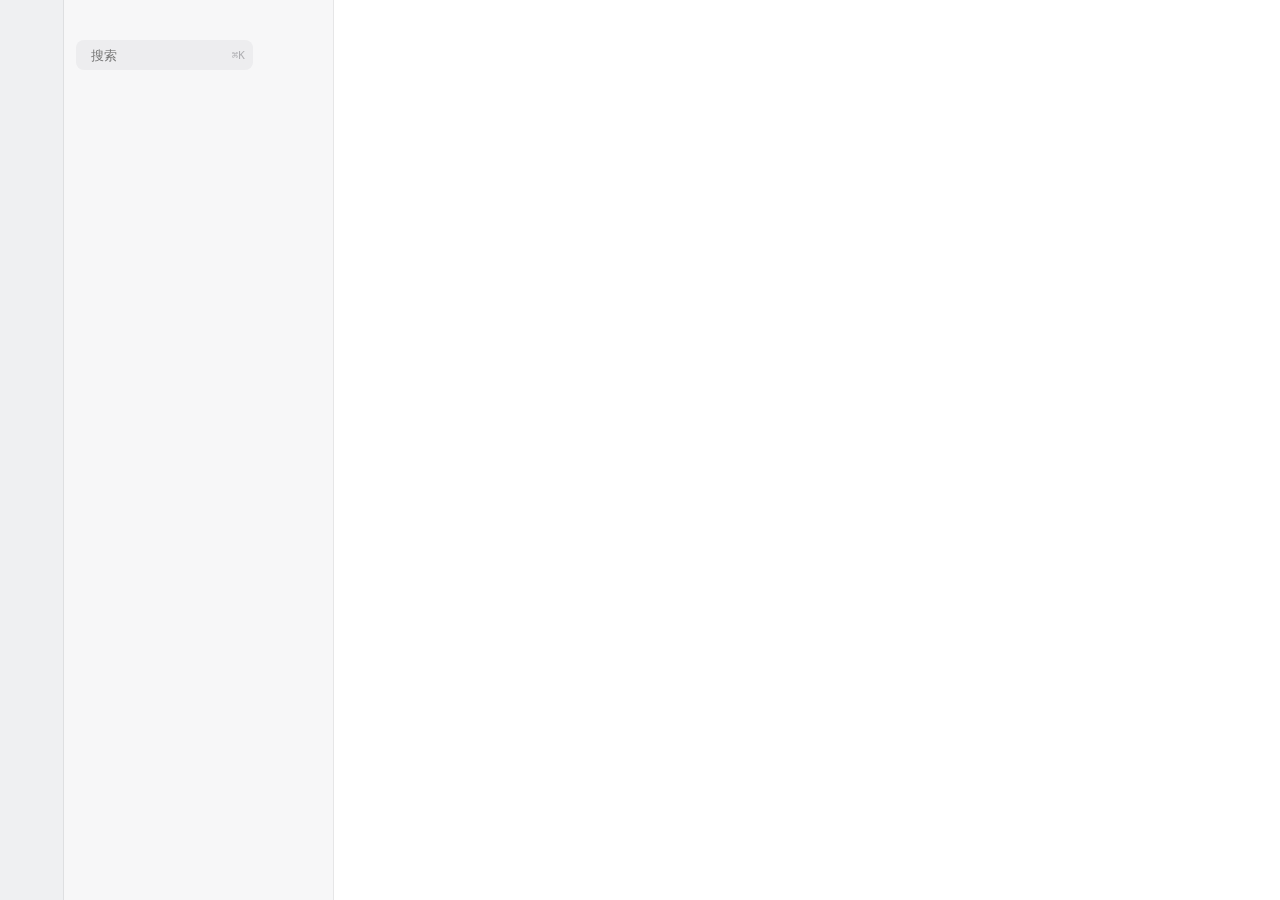
==== commit 15d52076: "v1.6.0: Apple-style UI redesign (Phosphor Light icons, initials avatars + custom upload, inspector, " ====
--- a/crates/disco-app/ui/index.html
+++ b/crates/disco-app/ui/index.html
@@ -8,24 +8,22 @@
 <body>
 <nav id="rail">
   <div class="drag" data-tauri-drag-region></div>
-  <button id="expand" class="tab" title="展开列表（⌘\）"><svg viewBox="0 0 24 24"><path d="m10 7 5 5-5 5M4 4v16"/></svg><small>列表</small></button>
-  <button class="tab on" data-tab="chats" title="聊天"><svg viewBox="0 0 24 24"><path d="M4 5h16v11H8l-4 4z"/></svg><small>聊天</small></button>
-  <button class="tab" data-tab="groups" title="群聊"><svg viewBox="0 0 24 24"><circle cx="9" cy="8" r="3.2"/><circle cx="17" cy="9" r="2.6"/><path d="M3 19c0-3.3 2.7-5.5 6-5.5s6 2.2 6 5.5M15 14.2c3 0 6 1.6 6 4.8"/></svg><small>群聊</small></button>
-  <button class="tab" data-tab="agents" title="Agent"><svg viewBox="0 0 24 24"><rect x="5" y="8" width="14" height="11" rx="3"/><path d="M12 4v4M9 13h.01M15 13h.01M3 13v2M21 13v2"/></svg><small>Agent</small></button>
+  <button id="expand" class="tab" type="button" data-ic="sidebar-simple" title="展开列表（⌘\）"></button>
+  <button class="tab on" type="button" data-tab="chats" data-ic="chat-circle" title="聊天（⌘1）"></button>
+  <button class="tab" type="button" data-tab="groups" data-ic="users-three" title="群聊（⌘2）"></button>
+  <button class="tab" type="button" data-tab="agents" data-ic="robot" title="Agent（⌘3）"></button>
   <span class="grow"></span>
-  <span class="rail-sep"></span>
-  <button class="tab" data-tab="inbox" title="待处理：权限请求和 agent 的提问"><svg viewBox="0 0 24 24"><path d="M4 13l2.5-7h11L20 13v6H4z"/><path d="M4 13h4.5l1 2h5l1-2H20"/></svg><small>待处理</small><i id="inbox-badge" class="badge"></i></button>
-  <button id="kill" title="运行中。点两下：全部停止所有 agent"><i></i><small>运行中</small></button>
-  <button class="tab" data-tab="settings" title="设置（⌘,）"><svg viewBox="0 0 24 24"><path d="M10.3 3.2h3.4l.5 2.4 1.7.9 2.3-.8 1.7 2.9-1.8 1.6v2l1.8 1.6-1.7 2.9-2.3-.8-1.7 1-.5 2.3h-3.4l-.5-2.3-1.7-1-2.3.8-1.7-2.9 1.8-1.6v-2L4.1 8.6l1.7-2.9 2.3.8 1.7-.9z"/><circle cx="12" cy="12" r="2.6"/></svg><small>设置</small></button>
+  <button class="tab" type="button" data-tab="inbox" data-ic="tray" title="待处理：权限请求和 agent 的提问（⌘4）"><i id="inbox-badge" class="badge"></i></button>
+  <button class="tab" type="button" data-tab="settings" data-ic="gear-six" title="设置（⌘,）"></button>
 </nav>
 
 <section id="list">
   <header data-tauri-drag-region>
-    <label class="search"><svg viewBox="0 0 24 24"><circle cx="11" cy="11" r="6"/><path d="m20 20-4.3-4.3"/></svg><input id="search" placeholder="搜索" autocomplete="off"><kbd id="search-kbd">⌘K</kbd></label>
-    <button id="list-add" class="icon" title="新建"><svg viewBox="0 0 24 24"><path d="M12 5v14M5 12h14"/></svg></button>
-    <button id="collapse" class="icon" title="收起列表（⌘\）"><svg viewBox="0 0 24 24"><path d="m13 7-5 5 5 5M18 7l-5 5 5 5"/></svg></button>
+    <label class="search"><span class="sic" data-ic="magnifying-glass"></span><input id="search" placeholder="搜索" autocomplete="off"><kbd id="search-kbd">⌘K</kbd></label>
+    <button id="list-add" class="ib" type="button" title="新建"></button>
+    <button id="collapse" class="ib" type="button" title="收起列表（⌘\）" data-ic="caret-double-left"></button>
   </header>
-  <div id="paused-bar" hidden>已全部停止 <button id="resume">恢复</button></div>
+  <div id="paused-bar" hidden>已全部停止 <button id="resume" type="button">恢复</button></div>
   <ul id="items"></ul>
 </section>
 
@@ -35,6 +33,7 @@
 </main>
 
 <dialog id="dlg"><form method="dialog" id="dlg-form"></form></dialog>
+<script src="icons.js"></script>
 <script src="logos.js"></script>
 <script src="app.js"></script>
 </body>
--- a/crates/disco-app/ui/style.css
+++ b/crates/disco-app/ui/style.css
@@ -1,557 +1,540 @@
+/* Disco — Apple-style UI. One type size (--fs); hierarchy from weight and grey.
+   One accent (--acc) only for: the user's bubble, primary buttons, toggles, badges and the selected rail icon. */
 [hidden] { display:none !important; }
-:root { --fs:13px; --rail-w:88px; --list-w:270px;
-  color-scheme: light dark;
-  --rail:rgba(236,237,240,.82); --list:#f8f9fa; --main:#ffffff; --line:rgba(0,0,0,.06); --fg:#1d1d1f; --mute:#8e8e93;
-  --bubble:#f1f1f3; --me:#5865f2; --me-fg:#fff; --hover:#ebebee; --sel:#e2e3ff; --acc:#5865f2; --red:#e5484d; --green:#30a46c;
+:root { --fs:13px; --rail-w:64px; --list-w:270px; --insp-w:288px;
+  color-scheme:light dark;
+  --rail:rgba(236,237,240,.82); --list:#f7f7f8; --main:#ffffff; --side:#fbfbfc; --card:#ffffff;
+  --line:rgba(0,0,0,.07); --line2:rgba(0,0,0,.12); --fg:#1d1d1f; --fg2:#3a3a3c; --mute:#8e8e93; --mute2:#aeaeb2;
+  --sel:rgba(0,0,0,.06); --hover:rgba(0,0,0,.04); --fill:rgba(120,120,128,.08); --fill2:rgba(120,120,128,.12); --code:#f5f5f7;
+  --acc:#5865f2; --acc-soft:rgba(88,101,242,.10); --on-acc:#fff; --green:#30a46c; --amber:#f5a524; --red:#e5484d;
+  --notice:#fbf7ee; --notice-fg:#6b5a2e; --shadow:0 12px 32px rgba(0,0,0,.12), 0 2px 6px rgba(0,0,0,.05);
+  --ease:cubic-bezier(.2,.8,.2,1); --t:.18s;
 }
 @media (prefers-color-scheme: dark) {
-  :root { --rail:rgba(22,22,24,.86); --list:#1f1f22; --main:#262629; --line:rgba(255,255,255,.07); --fg:#f2f2f4; --mute:#8e8e93;
-    --bubble:#2c2c2f; --hover:#2c2c30; --sel:#2f3160; }
+  :root { --rail:rgba(30,30,32,.86); --list:#1d1d1f; --main:#242427; --side:#1f1f22; --card:#2c2c2f;
+    --line:rgba(255,255,255,.08); --line2:rgba(255,255,255,.15); --fg:#f2f2f4; --fg2:#d1d1d6; --mute:#8e8e93; --mute2:#636366;
+    --sel:rgba(255,255,255,.08); --hover:rgba(255,255,255,.05); --fill:rgba(120,120,128,.18); --fill2:rgba(120,120,128,.26); --code:rgba(255,255,255,.06);
+    --acc:#6e7bff; --acc-soft:rgba(110,123,255,.18); --notice:rgba(245,165,36,.11); --notice-fg:#e9c983; --shadow:0 12px 32px rgba(0,0,0,.45), 0 2px 6px rgba(0,0,0,.3); }
 }
+@media (max-width: 1100px) { :root { --list-w:240px; --insp-w:260px; } }
 * { box-sizing:border-box; }
 html, body { height:100%; margin:0; }
-/* One type size everywhere; hierarchy comes from weight and colour only. Sizes are px,
-   so resizing the window never rescales text. */
 html { -webkit-text-size-adjust:100%; text-size-adjust:100%; }
 h1, h2, h3, h4, h5 { font-size:var(--fs); font-weight:600; }
 input, textarea, select, code, pre, kbd { font-family:inherit; font-size:var(--fs); }
 code, pre { font-family:ui-monospace, SFMono-Regular, Menlo, Consolas, monospace; }
-body { display:grid; grid-template-columns:var(--rail-w) var(--list-w) 1fr; transition:grid-template-columns .28s var(--ease, ease); font:var(--fs)/1.5 -apple-system, BlinkMacSystemFont, "Segoe UI Variable Text", "Segoe UI", "PingFang SC", "Microsoft YaHei UI", "Microsoft YaHei", sans-serif; color:var(--fg); background:var(--main); overflow:hidden; -webkit-user-select:none; user-select:none; }
-button { font:inherit; color:inherit; cursor:pointer; }
-svg { width:22px; height:22px; fill:none; stroke:currentColor; stroke-width:1.7; stroke-linecap:round; stroke-linejoin:round; }
-
-/* rail */
-#rail { background:var(--rail); -webkit-backdrop-filter:blur(20px) saturate(1.6); backdrop-filter:blur(20px) saturate(1.6); border-right:1px solid var(--line); display:flex; flex-direction:column; align-items:center; gap:6px; padding-bottom:14px; }
-#rail .drag { height:44px; width:100%; }
+body { display:grid; grid-template-columns:var(--rail-w) var(--list-w) 1fr; transition:grid-template-columns .2s var(--ease);
+  font:var(--fs)/1.55 -apple-system, BlinkMacSystemFont, "Segoe UI Variable Text", "Segoe UI", "PingFang SC", "Microsoft YaHei UI", "Microsoft YaHei", "Noto Sans CJK SC", sans-serif;
+  color:var(--fg); background:var(--main); overflow:hidden; -webkit-user-select:none; user-select:none; }
+button { font:inherit; color:inherit; cursor:pointer; border:0; background:none; padding:0; transition:background-color var(--t) var(--ease), color var(--t) var(--ease), opacity var(--t) var(--ease), border-color var(--t) var(--ease); }
+button:disabled { cursor:default; }
+:focus-visible { outline:2px solid color-mix(in srgb, var(--acc) 60%, transparent); outline-offset:1px; }
+.ic { width:18px; height:18px; flex:none; fill:currentColor; display:block; }
+.mute { color:var(--mute); }
+.foot { margin:6px 14px 0; color:var(--mute); font-size:var(--fs); line-height:1.5; }
+small.foot { margin:0; }
+kbd { font:11px ui-monospace, Menlo, monospace; padding:1px 6px; border-radius:5px; background:var(--fill); color:var(--mute); border:0; }
+
+/* ---------- icon button (one style everywhere) */
+.ib { width:30px; height:30px; flex:none; border-radius:8px; display:grid; place-items:center; color:var(--mute); position:relative; -webkit-app-region:no-drag; }
+.ib:hover { background:var(--hover); color:var(--fg); }
+.ib.on { color:var(--acc); }
+.ib .ic { width:19px; height:19px; }
+.ib.off { opacity:0; pointer-events:none; }
+
+/* ---------- badges */
+.badge { position:absolute; min-width:16px; height:16px; padding:0 4px; border-radius:8px; background:var(--red); color:#fff; font:600 10.5px/16px -apple-system, sans-serif; font-style:normal; text-align:center; box-shadow:0 0 0 2px var(--rail); }
+.badge:empty { display:none; }
+.badge.acc { background:var(--acc); box-shadow:0 0 0 2px var(--main); top:0; right:-1px; }
+
+/* ---------- rail: icon-only, the selected icon fills in the accent colour */
+#rail { background:var(--rail); -webkit-backdrop-filter:blur(20px) saturate(1.6); backdrop-filter:blur(20px) saturate(1.6); border-right:1px solid var(--line); display:flex; flex-direction:column; align-items:center; gap:4px; padding-bottom:14px; }
+#rail .drag { height:46px; width:100%; flex:none; }
 .win #rail .drag { height:12px; }
 #rail .grow { flex:1; }
-/* below the line: things to check on, each with its own count */
-.rail-sep { width:44px; height:1px; background:var(--line); margin:4px 0; flex:none; }
-#kill small b { font-weight:600; margin-left:3px; }
-/* the list collapses to give the chat the whole width */
+.tab { width:40px; height:40px; border-radius:10px; display:grid; place-items:center; color:var(--mute); position:relative; }
+.tab .ic { width:22px; height:22px; grid-area:1/1; transition:transform .18s var(--ease); }
+.tab:hover { background:var(--hover); color:var(--fg); }
+.tab .f { display:none; }
+.tab.on { color:var(--acc); }
+.tab.on:hover { background:none; color:var(--acc); }
+.tab.on .o { display:none; } .tab.on .f { display:block; }
+.tab .badge { top:4px; right:2px; }
 #expand { display:none; }
 body.collapsed { --list-w:0px; }
 body.collapsed #list { visibility:hidden; border-right:0; }
 body.collapsed #expand { display:grid; }
-#list { overflow:hidden; min-width:0; }
-.tab { width:70px; height:54px; position:relative; gap:3px; align-content:center; border:0; border-radius:11px; background:none; color:var(--mute); display:grid; place-items:center; transition:background .15s, color .15s; }
-.tab:hover { background:var(--hover); }
-.tab.on { color:var(--acc); background:var(--sel); }
-/* emergency stop as a quiet status pill: two clicks to stop, one to resume */
-#kill { width:70px; border:0; background:none; padding:6px 0; border-radius:10px; color:var(--mute); display:flex; flex-direction:column; align-items:center; gap:5px; transition:background .15s, color .15s; }
-#kill i { width:8px; height:8px; border-radius:50%; background:var(--green); box-shadow:0 0 0 3px color-mix(in srgb, var(--green) 18%, transparent); animation:breathe 2.6s ease-in-out infinite; }
-#kill small { font-size:11px; line-height:1; white-space:nowrap; }
-#kill:hover { background:var(--hover); }
-#kill.armed { color:var(--red); background:color-mix(in srgb, var(--red) 12%, transparent); }
-#kill.armed i, #kill.paused i { background:var(--red); box-shadow:0 0 0 3px color-mix(in srgb, var(--red) 20%, transparent); animation:none; }
-#kill.paused { color:var(--red); }
-
-/* list */
-#list { background:var(--list); border-right:1px solid var(--line); display:flex; flex-direction:column; min-height:0; }
-#list header { padding:40px 12px 10px; display:flex; gap:8px; }
-.search { flex:1; min-width:0; height:30px; border-radius:8px; background:color-mix(in srgb, var(--fg) 6%, transparent); display:flex; align-items:center; gap:6px; padding:0 6px 0 9px; color:var(--mute); transition:background .15s, box-shadow .15s; }
-.search:focus-within { background:var(--main); box-shadow:0 0 0 1.5px color-mix(in srgb, var(--acc) 55%, transparent); }
-.search svg { width:14px; height:14px; flex:none; }
+
+/* ---------- list column */
+#list { background:var(--list); border-right:1px solid var(--line); display:flex; flex-direction:column; min-height:0; min-width:0; overflow:hidden; }
+#list header { padding:40px 12px 10px; display:flex; gap:4px; align-items:center; }
+.win #list header { padding-top:14px; }
+.search { flex:1; min-width:0; height:30px; border-radius:8px; background:var(--fill); display:flex; align-items:center; gap:6px; padding:0 6px 0 9px; color:var(--mute); transition:background var(--t), box-shadow var(--t); }
+.search:focus-within { background:var(--main); box-shadow:0 0 0 1px var(--line2); }
+.search .sic .ic { width:15px; height:15px; }
 #search { flex:1; min-width:0; height:100%; border:0; padding:0; background:none; color:var(--fg); font:inherit; outline:none; }
-.search kbd { font-size:11px; padding:0 5px; line-height:17px; border:0; background:color-mix(in srgb, var(--fg) 7%, transparent); color:var(--mute); transition:opacity .15s; }
+.search kbd { background:none; padding:0 2px; color:var(--mute2); transition:opacity var(--t); }
 .search:focus-within kbd { opacity:0; }
-.icon { width:30px; height:30px; flex:none; border:0; border-radius:8px; background:color-mix(in srgb, var(--fg) 6%, transparent); color:var(--mute); display:grid; place-items:center; padding:0; transition:background .15s, color .15s, opacity .15s; }
-.icon svg { width:16px; height:16px; stroke-width:2; }
-.icon.off { opacity:0; pointer-events:none; }
-.icon:hover { background:var(--sel); color:var(--acc); }
-#paused-bar { margin:0 12px 8px; padding:7px 10px; border-radius:8px; background:color-mix(in srgb, var(--red) 12%, transparent); color:var(--red); display:flex; justify-content:space-between; align-items:center; font-size:var(--fs); }
-#paused-bar button { border:0; border-radius:6px; padding:2px 10px; background:var(--red); color:#fff; }
+#collapse { opacity:0; }
+#list header:hover #collapse, #collapse:focus-visible { opacity:1; }
+#paused-bar { margin:0 12px 8px; padding:7px 10px; border-radius:10px; background:color-mix(in srgb, var(--red) 10%, transparent); color:var(--red); display:flex; justify-content:space-between; align-items:center; }
+#paused-bar button, #update-bar button { border-radius:6px; padding:2px 10px; background:var(--card); color:var(--fg); box-shadow:0 0 0 1px var(--line2); }
+#update-bar { margin:0 12px 8px; padding:7px 10px; border-radius:10px; background:var(--acc-soft); display:flex; align-items:center; justify-content:space-between; gap:8px; }
 #items { list-style:none; margin:0; padding:0 8px 12px; overflow:auto; flex:1; }
-#items li { display:flex; gap:10px; align-items:center; padding:9px 8px; border-radius:10px; cursor:default; position:relative; }
-#items li { transition:background .12s; }
-#items li:hover { background:color-mix(in srgb, var(--fg) 5%, transparent); }
+#items li { display:flex; gap:10px; align-items:center; margin:1px 0; padding:8px 10px; border-radius:10px; cursor:default; position:relative; transition:background-color .15s var(--ease); }
+#items li:hover { background:var(--hover); }
 #items li.on { background:var(--sel); }
-#items li.on::before { content:""; position:absolute; left:-4px; top:12px; bottom:12px; width:3px; border-radius:2px; background:var(--acc); }
-#items li.unread .name { color:var(--fg); }
-#items li.unread .sub { color:color-mix(in srgb, var(--fg) 75%, var(--mute)); }
+#items .meta { flex:1; min-width:0; }
+#items .row { display:flex; justify-content:space-between; align-items:baseline; gap:6px; }
+#items .name { font-weight:600; white-space:nowrap; overflow:hidden; text-overflow:ellipsis; min-width:0; }
+#items .time { color:var(--mute2); flex:none; font-size:11.5px; }
+#items .sub { color:var(--mute); white-space:nowrap; overflow:hidden; text-overflow:ellipsis; min-width:0; }
+#items li.unread .sub { color:var(--fg2); }
 #items .unread-n { flex:none; min-width:18px; height:18px; padding:0 5px; border-radius:9px; background:var(--acc); color:#fff; font:600 11px/18px -apple-system, sans-serif; font-style:normal; text-align:center; align-self:center; }
-#items .sub.alert { color:#d97706; }
-.av .alert { position:absolute; right:-4px; bottom:-4px; width:15px; height:15px; border-radius:50%; background:#f59e0b; color:#fff; font:700 10px/15px -apple-system, sans-serif; font-style:normal; text-align:center; border:2px solid var(--list); animation:breathe 1.8s ease-in-out infinite; }
-#items .route { display:flex; align-items:center; gap:3px; font-weight:500; color:var(--mute); }
-#items .route b { font-weight:600; color:var(--fg); overflow:hidden; text-overflow:ellipsis; }
-#items .route .arrow svg { width:12px; height:12px; stroke-width:2.2; display:block; }
+#items .route { display:flex; align-items:center; gap:2px; font-weight:600; }
+#items .route .arrow { width:11px; height:11px; color:var(--mute2); }
+#items .route b { font-weight:600; overflow:hidden; text-overflow:ellipsis; }
+#items .row-badge { left:36px; top:4px; box-shadow:0 0 0 2px var(--list); }
+#items .empty { color:var(--mute); text-align:center; padding:40px 12px; display:block; }
+#items .empty:hover { background:none; }
 #items .empty.calm { display:flex; flex-direction:column; align-items:center; gap:6px; padding:56px 22px; }
 #items .empty.calm b { color:var(--fg); font-weight:600; }
-#items .empty.calm small { font-size:12px; line-height:1.6; max-width:210px; }
-.okmark { width:46px; height:46px; border-radius:50%; display:grid; place-items:center; margin-bottom:6px; color:var(--green); background:color-mix(in srgb, var(--green) 12%, transparent); animation:pop .5s var(--spring) both; }
-.okmark svg { width:24px; height:24px; stroke-width:2.2; }
-#items .meta { flex:1; min-width:0; }
-#items .row { display:flex; justify-content:space-between; gap:6px; }
-#items .name { font-weight:600; white-space:nowrap; overflow:hidden; text-overflow:ellipsis; }
-#items .time { color:var(--mute); font-size:var(--fs); flex:none; }
-#items .sub { color:var(--mute); font-size:var(--fs); white-space:nowrap; overflow:hidden; text-overflow:ellipsis; }
-#items .sub.typing { color:var(--acc); }
-#items .more { position:absolute; right:8px; top:50%; translate:0 -50%; border:0; border-radius:6px; background:var(--main); color:var(--mute); padding:2px 7px; opacity:0; transition:opacity .15s; }
-#items li:hover .more { opacity:1; }
-#items .empty { color:var(--mute); text-align:center; padding:40px 12px; display:block; }
-
-/* avatar */
-.av { width:38px; height:38px; flex:none; border-radius:10px; display:grid; place-items:center; color:#fff; font-weight:700; font-size:15px; position:relative; }
-.av.sm { width:30px; height:30px; font-size:12px; border-radius:8px; }
-.av.group { background:var(--hover) !important; color:var(--fg); }
-/* geometric avatars: slow idle motion, quicker while the agent is working */
-.av { --sp:1; overflow:visible; box-shadow:inset 0 0 0 1px rgba(255,255,255,.12); }
-.av svg { width:78%; height:78%; overflow:visible; fill:#fff; stroke:none; }
-.av.live { --sp:.45; }
-.av .spin, .av .ring, .av .tw, .av .bar, .av .drift { transform-box:fill-box; transform-origin:center; }
-.av .spin { animation:av-spin calc(7s * var(--sp)) linear infinite; }
-.av .spin.slow { animation-duration:calc(16s * var(--sp)); }
-.av .spin.rev { animation-direction:reverse; animation-duration:calc(11s * var(--sp)); }
-.av .ring { animation:av-ring calc(3s * var(--sp)) ease-out infinite; }
-.av .tw { animation:av-tw calc(2.2s * var(--sp)) ease-in-out infinite; }
-.av .bar { animation:av-bar calc(1.4s * var(--sp)) ease-in-out infinite; }
-.av .drift { animation:av-drift calc(4s * var(--sp)) ease-in-out infinite; }
-.av .drift.rev { animation-direction:reverse; }
-@keyframes av-spin { to { transform:rotate(360deg); } }
-@keyframes av-ring { from { transform:scale(.35); opacity:.9; } to { transform:scale(1.15); opacity:0; } }
-@keyframes av-tw { 0%, 100% { transform:scale(.55); opacity:.45; } 50% { transform:scale(1); opacity:1; } }
-@keyframes av-bar { 0%, 100% { transform:scaleY(.35); } 50% { transform:scaleY(1); } }
-@keyframes av-drift { 0%, 100% { transform:translate(0, 0); } 50% { transform:translate(5px, 0); } }
-@media (prefers-reduced-motion: reduce) { .av svg * { animation:none !important; } }
-.av.pickable { cursor:pointer; transition:transform .2s var(--spring); }
-.av.pickable:hover { transform:scale(1.06); }
-.frow.top { align-items:flex-start; }
-.avpick { display:flex; flex-direction:column; gap:10px; min-width:0; }
-.avp-forms { display:grid; grid-template-columns:repeat(auto-fill, minmax(52px, 1fr)); gap:6px; }
-.avp { border:0; background:none; padding:6px 2px 4px; border-radius:10px; display:flex; flex-direction:column; align-items:center; gap:4px; color:var(--mute); cursor:pointer; transition:background .15s, color .15s; }
-.avp:hover { background:var(--hover); }
-.avp.on { background:var(--hover); color:var(--fg); box-shadow:inset 0 0 0 1.5px var(--acc); }
-.avp small { font-size:var(--fs); }
-.avp .av { width:34px; height:34px; border-radius:10px; font-size:14px; }
-.avp-cols { display:flex; flex-wrap:wrap; gap:8px; }
-.sw { width:22px; height:22px; border-radius:50%; border:0; padding:0; cursor:pointer; box-shadow:0 0 0 2px var(--main), 0 0 0 3px transparent; transition:transform .15s var(--spring), box-shadow .15s; }
-.sw:hover { transform:scale(1.12); }
-.sw.on { box-shadow:0 0 0 2px var(--main), 0 0 0 4px var(--acc); }
-.avp-hero { display:grid; place-items:center; padding:6px 0 4px; }
-.avp-hero .av { width:72px; height:72px; border-radius:20px; font-size:28px; }
-.av .dot { position:absolute; right:-2px; bottom:-2px; width:10px; height:10px; border-radius:50%; background:var(--green); border:2px solid var(--list); }
-
-/* main */
+#items .empty.calm small { font-size:var(--fs); line-height:1.6; max-width:210px; }
+.okmark { color:var(--green); margin-bottom:4px; } .okmark .ic { width:40px; height:40px; }
+.tag { flex:none; font-size:11px; font-weight:500; line-height:16px; padding:0 6px; border-radius:5px; color:var(--mute); background:var(--fill); margin-left:4px; }
+/* agent rows: actions appear on hover */
+#items li.card .row { justify-content:flex-start; }
+.acts { position:absolute; right:6px; top:50%; translate:0 -50%; display:flex; padding-left:14px; opacity:0; pointer-events:none; transition:opacity var(--t);
+  background:linear-gradient(to right, transparent, color-mix(in srgb, var(--fg) 4%, var(--list)) 14px); }
+#items li.card.on .acts { background:linear-gradient(to right, transparent, color-mix(in srgb, var(--fg) 6%, var(--list)) 14px); }
+#items li.card:hover .acts, #items li.card .acts:focus-within { opacity:1; pointer-events:auto; }
+.acts .ib { width:26px; height:26px; } .acts .ic { width:17px; height:17px; }
+/* settings nav rows */
+.navic { width:28px; height:28px; border-radius:8px; display:grid; place-items:center; background:var(--fill); color:var(--fg2); flex:none; }
+.navic .ic { width:17px; height:17px; }
+/* inbox cards in the list */
+#items li.note { padding:0; margin:0 0 6px; display:block; }
+#items li.note:hover { background:none; }
+#items li.note.on .perm { box-shadow:0 0 0 1.5px var(--line2); }
+
+/* ---------- avatars: agent = translucent rounded square + initial; person = grey circle; group = tile on a back tile */
+.av { width:36px; height:36px; flex:none; border-radius:10px; display:grid; place-items:center; position:relative; isolation:isolate;
+  background:var(--fill); box-shadow:inset 0 0 0 1px var(--line); color:var(--fg2); font-weight:400; font-size:14.5px; letter-spacing:.01em; line-height:1; }
+.av .ini { grid-area:1/1; }
+.av.sm { width:26px; height:26px; border-radius:8px; font-size:11px; }
+.av.xs { width:18px; height:18px; border-radius:5px; font-size:9px; }
+.av.lg { width:64px; height:64px; border-radius:17px; font-size:25px; }
+.av.pic { background:none; box-shadow:none; }
+.av.pic img { grid-area:1/1; width:100%; height:100%; object-fit:cover; border-radius:inherit; display:block; -webkit-user-drag:none; box-shadow:inset 0 0 0 1px var(--line); }
+.av.pic::after { content:""; position:absolute; inset:0; border-radius:inherit; box-shadow:inset 0 0 0 1px var(--line); pointer-events:none; }
+.av.person { border-radius:50%; background:color-mix(in srgb, var(--mute) 20%, var(--main)); box-shadow:none; color:var(--fg2); font-weight:500; }
+.av.group { overflow:visible; }
+.av.group::before { content:""; position:absolute; inset:0; transform:translate(3px, -3px); border-radius:inherit; box-shadow:inset 0 0 0 1px var(--line); background:color-mix(in srgb, var(--fill) 60%, transparent); z-index:-1; }
+.av.group { background:color-mix(in srgb, var(--fill2) 50%, var(--list)); }
+.av .dot { position:absolute; right:-2px; bottom:-2px; width:10px; height:10px; border-radius:50%; background:var(--green); box-shadow:0 0 0 2px var(--list); }
+.av.sm .dot { width:8px; height:8px; right:-2px; bottom:-2px; }
+.av .dot.amber { background:var(--amber); }
+.av .dc { position:absolute; right:-4px; bottom:-4px; width:15px; height:15px; border-radius:50%; background:#5865f2; color:#fff; display:grid; place-items:center; box-shadow:0 0 0 2px var(--list); }
+.av .dc .ic { width:9px; height:9px; }
+.av.busy::after { content:""; position:absolute; inset:-3px; border-radius:calc(10px + 3px); border:1.5px solid var(--acc); animation:breathe 1.8s ease-in-out infinite; pointer-events:none; }
+.av.sm.busy::after { border-radius:11px; }
+.av.person.busy::after { border-radius:50%; }
+@keyframes breathe { 50% { opacity:.25; } }
+.av.pickable { cursor:pointer; transition:opacity var(--t); }
+.av.pickable:hover { opacity:.85; }
+.head .av .dot, #insp .av .dot, .m .av .dot { box-shadow:0 0 0 2px var(--main); }
+#insp .av .dot { box-shadow:0 0 0 2px var(--card); }
+/* avatar editor (dialog + add-agent form) */
+.avedit { display:flex; align-items:center; gap:16px; }
+.avside { display:flex; flex-direction:column; gap:4px; min-width:0; }
+.avbtns { display:flex; gap:14px; align-items:center; }
+.linkbtn { display:inline-flex; align-items:center; gap:5px; color:var(--fg); }
+.linkbtn.acc { color:var(--acc); }
+.linkbtn .ic { width:16px; height:16px; }
+.linkbtn:hover { opacity:.75; }
+
+/* ---------- main + blank */
 #main { display:flex; flex-direction:column; min-width:0; min-height:0; }
 .topbar { height:0; }
-#pane { flex:1; display:flex; flex-direction:column; min-height:0; }
+#pane { flex:1; display:flex; flex-direction:column; min-height:0; position:relative; }
+#pane.chat { flex-direction:row; }
+#pane.enter > * { animation:fadein .18s var(--ease); }
+#pane.enter > #insp { animation:none; }
+@keyframes fadein { from { opacity:0; transform:translateY(3px); } }
 .blank { margin:auto; text-align:center; color:var(--mute); display:flex; flex-direction:column; align-items:center; gap:4px; }
-.blank b { display:block; font-size:var(--fs); color:var(--fg); letter-spacing:.5px; }
+.blank b { display:block; color:var(--fg); letter-spacing:.5px; }
 .blank p { margin:0 0 12px; }
 .blank .logo { position:relative; width:96px; height:96px; margin-bottom:8px; animation:float 5s ease-in-out infinite; }
-.blank .logo img { width:100%; height:100%; display:block; filter:drop-shadow(0 10px 22px rgba(124,92,255,.28)); animation:sway 5s ease-in-out infinite; transform-origin:50% 90%; }
-/* sparkles on the three antennas, twinkling in turn */
+.blank .logo img { width:100%; height:100%; display:block; filter:drop-shadow(0 10px 22px rgba(124,92,255,.22)); }
 .blank .logo i { position:absolute; width:9px; height:9px; margin:-4.5px; background:#ffd36e; opacity:0;
   clip-path:polygon(50% 0, 62% 38%, 100% 50%, 62% 62%, 50% 100%, 38% 62%, 0 50%, 38% 38%); animation:twinkle 3.6s ease-in-out infinite; }
 .blank .logo i:nth-of-type(1) { left:50%; top:18%; }
 .blank .logo i:nth-of-type(2) { left:27%; top:43%; animation-delay:1.2s; background:#8be9c9; }
 .blank .logo i:nth-of-type(3) { left:73%; top:43%; animation-delay:2.4s; background:#ff9ec4; }
-@keyframes sway { 25% { transform:rotate(-3deg); } 75% { transform:rotate(3deg); } }
-@keyframes twinkle { 0%, 70%, 100% { opacity:0; transform:scale(.3) rotate(0); } 80% { opacity:1; transform:scale(1.15) rotate(45deg); } }
-@media (prefers-reduced-motion: reduce) { .blank .logo, .blank .logo img, .blank .logo i { animation:none; } }
-.blank .keys { display:flex; gap:14px; font-size:var(--fs); }
-kbd { font:var(--fs) ui-monospace, Menlo, monospace; padding:1px 6px; border:1px solid var(--line); border-bottom-width:2px; border-radius:5px; background:var(--list); color:var(--fg); }
-@keyframes float { 50% { transform:translateY(-5px); } }
-.head { padding:30px 22px 12px; border-bottom:1px solid var(--line); display:flex; align-items:center; gap:12px; }
-.head h2 { margin:0; font-size:var(--fs); }
-.head small { color:var(--mute); }
-.head .sp { flex:1; }
-#log { flex:1; overflow:auto; padding:18px 22px; display:flex; flex-direction:column; gap:14px; -webkit-user-select:text; user-select:text; }
-.m { display:flex; gap:10px; max-width:78%; }
-.m.me { align-self:flex-end; flex-direction:row-reverse; }
-.m .who { font-size:var(--fs); color:var(--mute); margin:0 2px 3px; }
-.m .b { padding:9px 13px; border-radius:14px; background:var(--bubble); word-break:break-word; }
-.m.me .b { background:var(--me); color:var(--me-fg); }
-.m.sys { align-self:center; max-width:90%; color:var(--mute); font-size:var(--fs); }
-.b p { margin:0 0 6px; } .b p:last-child { margin:0; }
-.b pre { margin:6px 0; padding:9px 11px; border-radius:8px; background:rgba(0,0,0,.06); overflow:auto; font:var(--fs)/1.45 ui-monospace, Menlo, monospace; }
-.b code { font:var(--fs) ui-monospace, Menlo, monospace; background:rgba(0,0,0,.06); padding:1px 4px; border-radius:4px; }
-.b pre code { background:none; padding:0; }
-.m.me .b code, .m.me .b pre { background:rgba(255,255,255,.18); }
-.b ul, .b ol { margin:4px 0; padding-left:20px; }
-.chip { align-self:flex-start; margin-left:48px; font-size:var(--fs); color:var(--mute); padding:3px 9px; border:1px solid var(--line); border-radius:20px; }
-.perm { align-self:flex-start; margin-left:48px; padding:12px 14px; border:1px solid var(--line); border-radius:12px; max-width:420px; }
-.perm b { display:block; margin-bottom:8px; }
-.perm .opts { display:flex; gap:8px; flex-wrap:wrap; }
-.perm button, .btn { border:0; border-radius:8px; padding:6px 14px; background:var(--hover); }
-.perm button.allow, .btn.pri { background:var(--acc); color:#fff; }
-.typing-dots { display:inline-flex; gap:3px; } .typing-dots i { width:5px; height:5px; border-radius:50%; background:var(--mute); animation:blink 1.2s infinite; }
-.typing-dots i:nth-child(2){animation-delay:.2s} .typing-dots i:nth-child(3){animation-delay:.4s}
-@keyframes blink { 0%,80%,100%{opacity:.25} 40%{opacity:1} }
-#composer { margin:0 18px 16px; padding:8px 8px 8px 14px; border:1px solid var(--line); border-radius:16px; display:flex; align-items:flex-end; gap:8px; background:var(--main); transition:border-color .2s, box-shadow .2s; }
-#composer:focus-within { border-color:color-mix(in srgb, var(--acc) 55%, var(--line)); box-shadow:0 0 0 4px color-mix(in srgb, var(--acc) 12%, transparent); }
-#composer textarea { flex:1; border:0; outline:none; resize:none; background:none; color:var(--fg); font:inherit; max-height:180px; padding:5px 0; transition:height .12s ease; }
-.send { width:32px; height:32px; flex:none; border:0; border-radius:50%; background:var(--acc); color:#fff; display:grid; place-items:center; transition:transform .18s cubic-bezier(.3,1.5,.6,1), opacity .18s, background .18s; }
-.send svg { width:17px; height:17px; stroke-width:2.2; }
-.send:disabled { opacity:.28; transform:scale(.86); cursor:default; }
-.send:not(:disabled):hover { transform:scale(1.06); }
-.send:not(:disabled):active { transform:scale(.92); }
-
-/* agent gallery + settings */
-.page { padding:34px 30px; overflow:auto; }
-.page h1 { font-size:var(--fs); margin:0 0 4px; } .page > p { color:var(--mute); margin:0 0 20px; }
-.grid { display:grid; grid-template-columns:repeat(auto-fill, minmax(210px, 1fr)); gap:12px; }
-.card { border:1px solid var(--line); border-radius:14px; padding:14px; display:flex; gap:12px; align-items:flex-start; text-align:left; background:none; transition:border-color .15s, transform .15s; }
-.card:hover { border-color:var(--acc); transform:translateY(-1px); }
-.card b { display:block; } .card small { color:var(--mute); }
-.section { border:1px solid var(--line); border-radius:14px; padding:16px; margin-bottom:14px; max-width:560px; }
-.section h3 { margin:0 0 10px; font-size:var(--fs); }
-.status { display:inline-flex; align-items:center; gap:6px; color:var(--mute); font-size:var(--fs); }
-.status i { width:8px; height:8px; border-radius:50%; background:var(--mute); } .status.ok i { background:var(--green); }
-
-/* dialog */
-dialog { border:0; border-radius:16px; padding:0; width:420px; background:var(--main); color:var(--fg); box-shadow:0 20px 60px rgba(0,0,0,.25); }
-dialog::backdrop { background:rgba(0,0,0,.28); }
-#dlg-form { padding:20px; display:flex; flex-direction:column; gap:10px; }
-#dlg-form h3 { margin:0 0 4px; }
-#dlg-form label, #dlg-form .flabel { font-size:var(--fs); color:var(--mute); display:flex; flex-direction:column; gap:4px; }
-#dlg-form input, #dlg-form select { height:32px; border:1px solid var(--line); border-radius:8px; padding:0 10px; background:var(--list); color:var(--fg); font:inherit; }
-#dlg-form .checks { display:flex; flex-wrap:wrap; gap:6px 14px; color:var(--fg); font-size:var(--fs); }
-#dlg-form .checks label { flex-direction:row; align-items:center; color:var(--fg); font-size:var(--fs); }
-#dlg-form .actions { display:flex; justify-content:flex-end; gap:8px; margin-top:6px; }
-#dlg-form .err { color:var(--red); font-size:var(--fs); min-height:16px; }
-#update-bar{margin:0 12px 8px;padding:8px 10px;border-radius:8px;background:color-mix(in srgb,var(--acc) 14%,transparent);font-size:var(--fs);display:flex;align-items:center;justify-content:space-between;gap:8px}
-#update-bar button{border:0;border-radius:6px;padding:4px 10px;background:var(--acc);color:#fff;font-size:var(--fs);cursor:pointer}
-.toast{position:fixed;left:50%;bottom:28px;transform:translateX(-50%);max-width:70%;padding:10px 16px;border-radius:10px;background:rgba(30,30,32,.92);color:#fff;font-size:var(--fs);box-shadow:0 6px 24px rgba(0,0,0,.25);z-index:100;white-space:pre-wrap}
-.checks-list{list-style:none;padding:0;margin:10px 0 0;display:grid;gap:6px}
-.checks-list li{display:flex;gap:10px;font-size:var(--fs);align-items:baseline}
-.checks-list li b{min-width:150px;font-weight:600}
-.checks-list li.ok b{color:var(--green)} .checks-list li.bad b{color:var(--red)}
-.checks-list li span{color:var(--mute);word-break:break-all}
-.tab { grid-template-rows:auto auto; gap:2px; align-content:center; }
-.tab small { font-size:var(--fs); line-height:1; white-space:nowrap; }
-.tab svg { width:20px; height:20px; }
-.toast button { margin-left:10px; border:0; border-radius:6px; padding:3px 10px; background:var(--acc); color:#fff; cursor:pointer; }
-.row { display:flex; gap:8px; }
-.row input { flex:1; }
-.row button { white-space:nowrap; border:1px solid var(--line); border-radius:8px; padding:0 10px; background:var(--list); color:var(--fg); cursor:pointer; }
-.muted { color:var(--mute); font-size:var(--fs); margin-top:18px; }
-.checks-list li .btn { padding:2px 10px; }
-
-/* add agent */
-.page.add, .page.gpage { max-width:700px; }
-.page.add > .muted { margin-top:18px !important; }
-.alist { display:flex; flex-direction:column; gap:8px; }
-.arow { border:1px solid var(--line); border-radius:14px; overflow:hidden; transition:border-color .15s, box-shadow .15s; }
-.arow:hover { border-color:color-mix(in srgb, var(--acc) 45%, var(--line)); }
-.arow.open { border-color:var(--acc); box-shadow:0 6px 24px color-mix(in srgb, var(--acc) 12%, transparent); }
-.ahead { width:100%; border:0; background:none; display:flex; align-items:center; gap:12px; padding:12px 14px; text-align:left; }
-.ameta { flex:1; min-width:0; } .ameta b { display:block; font-size:var(--fs); }
-.ameta small { color:var(--mute); font:11.5px ui-monospace, Menlo, monospace; display:block; white-space:nowrap; overflow:hidden; text-overflow:ellipsis; }
-.aplus { font-size:var(--fs); color:var(--fg); padding:3px 13px; border-radius:20px; background:none; box-shadow:inset 0 0 0 1px color-mix(in srgb, var(--fg) 16%, transparent); }
-.aplus.pri { color:#fff; background:var(--acc); box-shadow:0 2px 8px color-mix(in srgb, var(--acc) 35%, transparent); }
-.asec { display:flex; align-items:center; gap:7px; margin:22px 0 9px; color:var(--mute); font-size:12px; font-weight:600; letter-spacing:.3px; }
-.asec i { font-style:normal; font-weight:600; font-size:11px; padding:0 6px; border-radius:8px; background:color-mix(in srgb, var(--fg) 7%, transparent); }
-.page.add .lead { color:var(--mute); margin:4px 0 0; }
-.brand { width:38px; height:38px; flex:none; border-radius:10px; display:grid; place-items:center; color:#fff; background:linear-gradient(145deg, color-mix(in srgb, var(--b) 72%, #fff), var(--b)); box-shadow:inset 0 0 0 1px rgba(255,255,255,.14), 0 1px 3px color-mix(in srgb, var(--b) 30%, transparent); }
-.brand svg { width:21px; height:21px; stroke-width:1.9; }
-.brand.logo { background:#fff; color:#111; box-shadow:inset 0 0 0 1px rgba(0,0,0,.09), 0 1px 2px rgba(0,0,0,.05); }
-.brand.logo svg { width:24px; height:24px; fill:currentColor; stroke:none; }
-.brand.logo.sm svg { width:13px; height:13px; }
-.brand.sm { width:18px; height:18px; border-radius:5px; } .brand.sm svg { width:12px; height:12px; stroke-width:2.2; }
-code.path { display:inline-block; max-width:100%; margin-top:3px; font:11.5px ui-monospace, Menlo, monospace; padding:1px 6px; border-radius:4px; background:color-mix(in srgb, var(--fg) 5%, transparent); color:var(--mute); white-space:nowrap; overflow:hidden; text-overflow:ellipsis; vertical-align:top; }
-.callout { margin-top:22px; padding:12px 14px; border-radius:12px; background:color-mix(in srgb, var(--acc) 5%, var(--list)); box-shadow:inset 0 0 0 1px var(--line); display:flex; flex-direction:column; gap:9px; }
-.callout > span { color:var(--mute); font-size:12px; }
-.pills { display:flex; flex-wrap:wrap; gap:6px; }
-.tpill { display:inline-flex; align-items:center; gap:6px; border:0; padding:3px 10px 3px 4px; border-radius:20px; background:var(--main); box-shadow:inset 0 0 0 1px var(--line); color:var(--fg); font-size:12px; transition:transform .15s var(--spring), box-shadow .15s; }
-.tpill:hover { transform:translateY(-1px); box-shadow:inset 0 0 0 1px color-mix(in srgb, var(--acc) 45%, transparent), 0 3px 10px rgba(0,0,0,.06); }
-.arow.open .aplus { visibility:hidden; }
-.aform { padding:4px 14px 14px 64px; display:flex; flex-direction:column; gap:10px; animation:drop .18s ease-out; }
-@keyframes drop { from { opacity:0; transform:translateY(-4px); } }
-.frow { display:flex; align-items:center; gap:10px; flex-wrap:wrap; }
-.frow > span { width:34px; color:var(--mute); font-size:var(--fs); flex:none; }
-.fld { flex:1; min-width:140px; height:32px; border:1px solid var(--line); border-radius:9px; padding:0 10px; background:var(--list); color:var(--fg); font:inherit; outline:none; }
-.fld:focus, .gname:focus { border-color:var(--acc); }
-.pill, .ghost { height:30px; border:1px dashed var(--line); border-radius:9px; padding:0 12px; background:none; color:var(--fg); max-width:320px; overflow:hidden; text-overflow:ellipsis; white-space:nowrap; }
-.pill::before { content:"📁 "; } .pill.set { border-style:solid; background:var(--list); }
-.ghost { border-style:solid; }
-.chips { display:flex; flex-wrap:wrap; gap:6px; }
-.chip2 { height:28px; border:1px solid var(--line); border-radius:14px; padding:0 12px; background:none; font-size:var(--fs); }
-.chip2.on { background:var(--acc); border-color:var(--acc); color:#fff; }
-.stepper { display:inline-flex; align-items:center; border:1px solid var(--line); border-radius:9px; overflow:hidden; }
-.stepper button { width:28px; height:28px; border:0; background:none; font-size:15px; } .stepper button:hover { background:var(--hover); }
-.stepper span { min-width:22px; text-align:center; font-variant-numeric:tabular-nums; }
-.hint2 { color:var(--mute); font-size:var(--fs); }
-.factions { display:flex; align-items:center; gap:10px; justify-content:flex-end; margin-top:4px; }
-.factions .err { flex:1; color:var(--red); font-size:var(--fs); }
-.btn.danger { color:var(--red); background:none; margin-right:auto; }
-
-/* new group */
-.gname { width:100%; height:36px; border:1px solid var(--line); border-radius:12px; padding:0 14px; font-family:inherit; font-size:var(--fs); font-weight:600; background:var(--list); color:var(--fg); outline:none; margin:14px 0 18px; }
-.glabel { display:flex; align-items:baseline; gap:10px; margin-bottom:10px; } .muted2 { color:var(--mute); font-size:var(--fs); }
-.pick { display:grid; grid-template-columns:repeat(auto-fill, minmax(96px, 1fr)); gap:10px; }
-.ptile { position:relative; border:1.5px solid var(--line); border-radius:14px; background:none; padding:14px 6px 12px; display:flex; flex-direction:column; align-items:center; gap:7px; transition:border-color .12s, background .12s, transform .12s; }
-.ptile:hover { transform:translateY(-1px); }
-.ptile .av { width:44px; height:44px; font-size:17px; border-radius:12px; }
-.ptile span { font-size:var(--fs); max-width:100%; overflow:hidden; text-overflow:ellipsis; white-space:nowrap; }
-.ptile.on { border-color:var(--acc); background:color-mix(in srgb, var(--acc) 7%, transparent); }
-.tick { position:absolute; top:6px; right:6px; width:18px; height:18px; border-radius:50%; background:var(--acc); color:#fff; font:700 11px/18px sans-serif; text-align:center; font-style:normal; }
-.crown, .mklead { position:absolute; top:6px; left:6px; font-size:var(--fs); font-style:normal; padding:1px 6px; border-radius:8px; }
-.crown { background:#f5a623; color:#fff; }
-.mklead { color:var(--mute); background:var(--hover); opacity:0; transition:opacity .12s; } .ptile:hover .mklead { opacity:1; }
-.gwhere { display:flex; align-items:center; gap:10px; margin:18px 0 6px; color:var(--mute); }
-.gwhere small { font-size:var(--fs); flex:none; }
-
-/* model pill in the chat header */
-.model-pill { -webkit-app-region:no-drag; display:inline-flex; align-items:center; gap:7px; height:28px; padding:0 10px 0 11px; border:0; border-radius:999px;
-  background:var(--bubble); color:var(--fg); font:inherit; font-size:var(--fs); font-weight:500; cursor:pointer; transition:background .15s; max-width:220px; }
-.model-pill:hover { background:var(--hover); }
+@keyframes twinkle { 0%, 70%, 100% { opacity:0; transform:scale(.3); } 80% { opacity:1; transform:scale(1.1); } }
+@keyframes float { 50% { transform:translateY(-4px); } }
+.blank .keys { display:flex; gap:14px; }
+.frun { display:flex; align-items:center; gap:10px; width:min(420px, 90%); padding:10px 12px; border-radius:10px; background:var(--card); box-shadow:0 0 0 1px var(--line); margin-top:8px; text-align:left; }
+.frun small { flex:1; overflow:hidden; text-overflow:ellipsis; white-space:nowrap; }
+
+/* ---------- chat column */
+.chatcol { flex:1; min-width:0; display:flex; flex-direction:column; position:relative; }
+.head { height:64px; flex:none; padding:8px 12px 0 20px; border-bottom:1px solid var(--line); display:flex; align-items:center; gap:10px; }
+.head > .av { width:32px; height:32px; border-radius:9px; font-size:13px; }
+.head .tt { flex:1; min-width:0; }
+.head h2 { margin:0; line-height:1.35; white-space:nowrap; overflow:hidden; text-overflow:ellipsis; }
+.head small { display:block; color:var(--mute); white-space:nowrap; overflow:hidden; text-overflow:ellipsis; }
+.head small .mirror { display:inline-block; width:6px; height:6px; border-radius:50%; background:var(--mute2); margin:0 5px 1px 0; vertical-align:middle; }
+.head small .mirror.on { background:var(--green); }
+.head h2.editing { outline:none; padding:0 6px; margin:0 -6px; border-radius:6px; background:var(--list); box-shadow:0 0 0 1px var(--line2); cursor:text; -webkit-user-select:text; user-select:text; }
+.hbtns { display:flex; gap:2px; align-items:center; }
+#cfgs { display:flex; }
+/* model pill / choice pill */
+.model-pill { -webkit-app-region:no-drag; display:inline-flex; align-items:center; gap:6px; height:28px; padding:0 8px 0 10px; border-radius:8px; background:var(--fill); color:var(--fg); font-weight:500; max-width:220px; }
+.model-pill:hover { background:var(--fill2); }
 .model-pill .dot { width:6px; height:6px; border-radius:50%; background:var(--green); flex:none; }
 .model-pill .lbl { overflow:hidden; text-overflow:ellipsis; white-space:nowrap; }
-.model-pill .chev { width:6px; height:6px; border-right:1.5px solid var(--mute); border-bottom:1.5px solid var(--mute); rotate:45deg; translate:0 -2px; flex:none; }
+.model-pill .chev { width:12px; height:12px; color:var(--mute); }
 .model-pill.busy { opacity:.6; pointer-events:none; }
-.model-pill.warn .dot { background:var(--red, #e5484d); }
-.model-pill.warn { color:var(--red, #e5484d); }
-.icon-btn { -webkit-app-region:no-drag; width:28px; height:28px; border:0; border-radius:8px; background:none; color:var(--mute); font-size:18px; line-height:1; cursor:pointer; }
-.icon-btn:hover { background:var(--hover); color:var(--fg); }
-/* anchored menu */
-.pop { position:fixed; z-index:50; min-width:180px; max-height:60vh; overflow:auto; padding:5px; border-radius:12px; background:var(--main);
-  border:1px solid var(--line); box-shadow:0 12px 32px rgba(0,0,0,.14), 0 2px 6px rgba(0,0,0,.06); animation:pop-in .12s ease-out; }
-@keyframes pop-in { from { opacity:0; transform:translateY(-4px) scale(.98); } }
-.pop-item { display:flex; width:100%; align-items:center; justify-content:space-between; gap:16px; padding:7px 10px; border:0; border-radius:7px;
-  background:none; color:var(--fg); font:inherit; font-size:var(--fs); text-align:left; cursor:pointer; }
-.pop-item:hover { background:var(--hover); }
-.pop-item.on { font-weight:600; }
-.pop-check { width:9px; height:5px; border-left:2px solid var(--acc); border-bottom:2px solid var(--acc); rotate:-45deg; translate:0 -2px; flex:none; }
-.pop-item.danger { color:var(--red); }
-/* delete dialog */
+.model-pill.warn { color:var(--notice-fg); background:var(--notice); }
+.model-pill.warn .dot { background:var(--amber); }
+.choice { font-weight:400; max-width:320px; }
+
+/* ---------- messages */
+#log { flex:1; overflow:auto; padding:18px 28px 12px; display:flex; flex-direction:column; -webkit-user-select:text; user-select:text; }
+.m { display:grid; grid-template-columns:26px minmax(0, 1fr); column-gap:12px; margin-top:14px; position:relative; max-width:760px; width:100%; }
+.m.cont { margin-top:2px; }
+.m.cont > .av { visibility:hidden; height:0; }
+.m.cont .who { display:none; }
+.m > .av { margin-top:1px; }
+.m .who { font-weight:600; margin-bottom:1px; color:var(--fg); }
+.m .who time { font-weight:400; color:var(--mute2); font-size:11.5px; margin-left:6px; }
+.m .b { word-break:break-word; min-width:0; }
+.b p { margin:0 0 6px; } .b p:last-child { margin:0; }
+.b h4 { margin:10px 0 4px; }
+.b ul, .b ol { margin:4px 0 6px; padding-left:20px; }
+.b blockquote { margin:2px 0 6px; padding:0 0 0 10px; border-left:2px solid var(--line2); color:var(--mute); }
+.b code { font:12.5px ui-monospace, Menlo, monospace; background:var(--code); padding:1px 5px; border-radius:4px; }
+.b pre { position:relative; margin:6px 0; padding:10px 12px; border-radius:8px; background:var(--code); overflow:auto; font:12.5px/1.5 ui-monospace, Menlo, monospace; }
+.b pre code { background:none; padding:0; }
+.b pre .copy { position:absolute; top:5px; right:5px; width:26px; height:26px; border-radius:6px; display:grid; place-items:center; background:var(--main); color:var(--mute); opacity:0; box-shadow:0 0 0 1px var(--line); }
+.b pre .copy .ic { width:15px; height:15px; }
+.b pre .copy.ok { color:var(--green); opacity:1; }
+.b pre:hover .copy { opacity:1; }
+.b .mt { color:var(--acc); background:var(--acc-soft); border-radius:5px; padding:0 3px; font-weight:500; }
+.b a.path { color:inherit; opacity:.8; font:11.5px/1.4 ui-monospace, Menlo, monospace; word-break:break-all; text-decoration:underline dotted; cursor:pointer; }
+.b .clipi { display:inline-block; width:14px; height:14px; vertical-align:-2px; margin-right:3px; color:var(--mute); }
+/* my messages: the accent bubble */
+.m.me { display:flex; flex-direction:row-reverse; align-self:flex-end; width:auto; max-width:min(62%, 620px); margin-top:14px; }
+.m.me + .m.me { margin-top:4px; }
+.m.me .b { background:var(--acc); color:var(--on-acc); padding:7px 13px; border-radius:18px; }
+.m.me .b code, .m.me .b pre { background:rgba(255,255,255,.18); color:inherit; }
+.m.me .b .mt { color:#fff; background:rgba(255,255,255,.22); }
+.m.me .b a.path, .m.me .b .clipi { color:#fff; }
+.m.me .b blockquote { border-color:rgba(255,255,255,.4); color:rgba(255,255,255,.8); }
+.m.pending .b { opacity:.7; }
+.m.me.failed { flex-direction:column; align-items:flex-end; }
+.m.me.failed .b { background:color-mix(in srgb, var(--red) 80%, #000); }
+.retry { margin-top:4px; color:var(--red); }
+/* hover toolbar */
+.m .tools { position:absolute; right:0; top:-8px; display:flex; padding:2px; border-radius:8px; background:var(--card); box-shadow:0 0 0 1px var(--line), 0 2px 8px rgba(0,0,0,.06); opacity:0; pointer-events:none; transition:opacity .15s var(--ease); z-index:2; }
+.m.me .tools { right:auto; left:-8px; top:50%; transform:translate(-100%, -50%); }
+.m:hover .tools, .m .tools:focus-within { opacity:1; pointer-events:auto; }
+.m .tools .ib { width:26px; height:26px; } .m .tools .ic { width:16px; height:16px; }
+/* system notices */
+.m.sys { display:flex; align-items:center; gap:8px; align-self:center; width:auto; max-width:min(86%, 640px); margin:14px 0 6px; padding:6px 12px; border-radius:10px; color:var(--mute); text-align:center; }
+.m.sys .tx { min-width:0; }
+.m.sys.warn { background:var(--notice); color:var(--notice-fg); padding:7px 8px 7px 12px; text-align:left; }
+.m.sys .wi { width:18px; height:18px; color:var(--amber); }
+.m.sys code.cp { cursor:copy; padding:1px 5px; border-radius:5px; background:color-mix(in srgb, var(--fg) 6%, transparent); color:var(--fg); font:12px ui-monospace, Menlo, monospace; word-break:break-all; }
+.m.sys .act { flex:none; margin-left:4px; height:26px; padding:0 10px; border-radius:7px; background:var(--card); color:var(--fg); box-shadow:0 0 0 1px var(--line2); white-space:nowrap; }
+.m.sys .act:hover { background:var(--main); }
+/* tool lines */
+.chip { display:flex; align-items:center; gap:6px; margin:6px 0 0 38px; color:var(--mute); }
+.chip .ic { width:14px; height:14px; color:var(--mute2); }
+.chip b { font-weight:500; color:var(--fg2); }
+.chip span { white-space:nowrap; overflow:hidden; text-overflow:ellipsis; }
+.typing-dots { display:inline-flex; gap:3px; padding:6px 0; } .typing-dots i { width:5px; height:5px; border-radius:50%; background:var(--mute2); animation:hop 1.1s infinite var(--ease); }
+.typing-dots i:nth-child(2) { animation-delay:.15s; } .typing-dots i:nth-child(3) { animation-delay:.3s; }
+@keyframes hop { 0%, 60%, 100% { opacity:.35; } 30% { opacity:1; } }
+.b.streaming > :last-child::after, .b.streaming:not(:has(*))::after { content:""; display:inline-block; width:2px; height:1em; margin-left:2px; vertical-align:-2px; background:currentColor; animation:caret 1s steps(1) infinite; }
+.b.streaming:has(.typing-dots)::after { display:none; }
+.b.streaming > :is(ul, ol):last-child::after { display:none; }
+.b.streaming > :is(ul, ol):last-child > li:last-child::after { content:""; display:inline-block; width:2px; height:1em; margin-left:2px; vertical-align:-2px; background:currentColor; animation:caret 1s steps(1) infinite; }
+@keyframes caret { 50% { opacity:0; } }
+.m.new, .chip.new { animation:rise .2s var(--ease) both; }
+@keyframes rise { from { opacity:0; transform:translateY(5px); } }
+#jump { position:absolute; left:50%; bottom:92px; translate:-50% 0; display:flex; align-items:center; gap:4px; border-radius:16px; padding:5px 12px 5px 9px; background:var(--card); color:var(--fg); box-shadow:var(--shadow); z-index:5; animation:fadein .18s var(--ease); }
+#jump .ic { width:14px; height:14px; }
+
+/* ---------- permission / question cards (inline in the chat and in 待处理) */
+.perm { align-self:flex-start; margin:14px 0 4px 38px; padding:12px 12px 10px 12px; border-radius:12px; width:min(440px, 100%); background:var(--card); box-shadow:0 0 0 1px var(--line), 0 2px 10px rgba(0,0,0,.04); -webkit-user-select:none; user-select:none; }
+.perm .ph { display:flex; gap:10px; align-items:flex-start; }
+.perm .pt { flex:1; min-width:0; }
+.perm .pl { display:flex; align-items:center; gap:4px; white-space:nowrap; min-width:0; }
+.perm .pl b { font-weight:600; }
+.perm .pl .k { color:var(--mute); overflow:hidden; text-overflow:ellipsis; min-width:0; }
+.perm .pl time { margin-left:auto; padding-left:6px; color:var(--mute2); font-size:11.5px; }
+.perm .k-ic { width:14px; height:14px; color:var(--mute); }
+.perm .q { margin-top:1px; white-space:pre-wrap; word-break:break-word; -webkit-user-select:text; user-select:text; }
+.perm.in-list .q { white-space:nowrap; overflow:hidden; text-overflow:ellipsis; }
+.perm .opts { display:flex; gap:6px; justify-content:flex-end; align-items:center; margin-top:10px; flex-wrap:wrap; }
+.perm .opts .more { width:28px; height:28px; margin-right:auto; }
+.perm .free { display:flex; gap:6px; margin-top:10px; }
+.perm .free textarea { flex:1; resize:none; border:1px solid var(--line2); border-radius:8px; padding:4px 10px; background:var(--main); color:var(--fg); font:inherit; outline:none; }
+.perm .free textarea:focus { border-color:var(--fg2); }
+.perm.in-list { margin:0; width:100%; }
+.perm.new { animation:rise .2s var(--ease) both; }
+.perm.gone { animation:out .18s var(--ease) forwards; }
+@keyframes out { to { opacity:0; transform:scale(.98); } }
+
+/* ---------- team / activity status line */
+#team { display:flex; align-items:center; gap:8px; margin:0 20px 4px; padding:2px 2px 2px 8px; color:var(--mute); min-height:30px; }
+#team .words { flex:1; min-width:0; white-space:nowrap; overflow:hidden; text-overflow:ellipsis; }
+#team .words b { color:var(--fg); font-weight:500; }
+#team .stage { width:16px; height:16px; }
+#team.done .stage { color:var(--green); } #team.failed .stage { color:var(--amber); }
+.dots { display:inline-flex; gap:3px; flex:none; } .dots i { width:4px; height:4px; border-radius:50%; background:var(--acc); animation:dotp 1.2s infinite; }
+.dots i:nth-child(2) { animation-delay:.2s; } .dots i:nth-child(3) { animation-delay:.4s; }
+@keyframes dotp { 50% { opacity:.25; } }
+
+/* ---------- composer */
+#composer { margin:0 20px 18px; padding:7px 7px 7px 8px; border:1px solid var(--line2); border-radius:14px; display:flex; align-items:flex-end; gap:4px; background:var(--main); transition:border-color var(--t) var(--ease); }
+#composer:focus-within { border-color:color-mix(in srgb, var(--fg) 30%, transparent); }
+#composer.team { border-color:color-mix(in srgb, var(--acc) 55%, transparent); }
+#composer .attach { width:30px; height:30px; }
+#composer textarea { flex:1; border:0; outline:none; resize:none; background:none; color:var(--fg); font:inherit; max-height:180px; padding:5px 6px; line-height:20px; min-height:30px; }
+#composer textarea::placeholder { color:var(--mute2); }
+.team-chip { flex:none; height:28px; padding:0 8px; margin-bottom:1px; border-radius:7px; display:inline-flex; align-items:center; gap:4px; color:var(--mute); }
+.team-chip .ic { width:15px; height:15px; }
+.team-chip:hover { background:var(--hover); color:var(--fg); }
+.team-chip.on { background:var(--acc-soft); color:var(--acc); font-weight:500; }
+.send { width:30px; height:30px; flex:none; border-radius:50%; background:var(--fill2); color:var(--mute); display:grid; place-items:center; }
+.send .ic { width:15px; height:15px; grid-area:1/1; }
+.send:not(:disabled) { background:var(--acc); color:#fff; }
+.send:not(:disabled):hover { background:color-mix(in srgb, var(--acc) 88%, #000); }
+.send .i-stop { display:none; }
+.send.stop { background:var(--fg); color:var(--main); }
+.send.stop .i-up { display:none; } .send.stop .i-stop { display:block; width:12px; height:12px; }
+.peer-note { padding:14px 20px; border-top:1px solid var(--line); color:var(--mute); text-align:center; }
+/* @ and / pickers */
+.pop.mention { min-width:220px; transform-origin:bottom left; }
+.pop-item.hl { background:var(--sel); }
+.mi { display:flex; align-items:center; gap:8px; }
+.mi b { font-weight:600; }
+.mi .av, .mi-all { width:22px; height:22px; font-size:10.5px; flex:none; border-radius:6px; }
+.mi-all { display:inline-grid; place-items:center; background:var(--fill2); color:var(--fg2); font-weight:600; }
+.mi-all.person { border-radius:50%; }
+
+/* ---------- inspector (right sidebar; pushes the chat) */
+#insp { width:var(--insp-w); flex:none; border-left:1px solid var(--line); background:var(--side); display:flex; flex-direction:column; min-height:0; }
+#insp.new { animation:slidein .2s var(--ease); }
+@keyframes slidein { from { opacity:0; transform:translateX(12px); } }
+#insp .ih { height:64px; flex:none; padding:8px 14px 0; display:flex; align-items:center; border-bottom:1px solid var(--line); }
+.seg2 { display:flex; width:100%; padding:2px; border-radius:8px; background:var(--fill); }
+.seg2 button { flex:1; height:26px; border-radius:6px; color:var(--mute); white-space:nowrap; }
+.seg2 button:hover { color:var(--fg); }
+.seg2 button.on { background:var(--card); color:var(--fg); font-weight:600; box-shadow:0 1px 2px rgba(0,0,0,.08), 0 0 0 .5px rgba(0,0,0,.04); }
+.insp-body { flex:1; overflow:auto; padding:14px; display:flex; flex-direction:column; gap:14px; -webkit-user-select:text; user-select:text; }
+.lab { color:var(--mute); font-size:11.5px; font-weight:600; padding:0 4px 6px; letter-spacing:.02em; }
+.icard { background:var(--card); border-radius:10px; box-shadow:0 0 0 1px var(--line); overflow:hidden; }
+.icard.pad { padding:10px 12px; }
+.li { width:100%; display:flex; align-items:center; gap:10px; padding:8px 10px 8px 12px; min-height:40px; text-align:left; position:relative; }
+.li + .li::before, .todos li + li::before, .grow-row + .grow-row::before, .arow + .arow::before, .share-row + .share-row::before, .ptile + .ptile::before {
+  content:""; position:absolute; left:12px; right:0; top:0; height:1px; background:var(--line); }
+button.li:hover { background:var(--hover); }
+.li .t { flex:1; min-width:0; }
+.li .t small { display:block; color:var(--mute); white-space:nowrap; overflow:hidden; text-overflow:ellipsis; }
+.li .chev { width:14px; height:14px; color:var(--mute2); }
+.li.add { color:var(--acc); }
+.li.danger { color:var(--red); }
+.li .lic { width:20px; display:grid; place-items:center; color:var(--mute); } .li.add .lic, .li.danger .lic { color:inherit; }
+.li .lic .ic { width:17px; height:17px; }
+.li .val { color:var(--mute); max-width:62%; overflow:hidden; text-overflow:ellipsis; white-space:nowrap; }
+.li .val.mono { font:12px ui-monospace, Menlo, monospace; }
+.li > .ib { width:26px; height:26px; margin-right:-4px; }
+.ihero { display:flex; flex-direction:column; align-items:center; gap:2px; padding:8px 0 2px; text-align:center; }
+.ihero .av { margin-bottom:8px; }
+.ihero small { color:var(--mute); max-width:100%; overflow:hidden; text-overflow:ellipsis; white-space:nowrap; }
+/* toggles (memory switch + .tgl checkboxes) */
+.memrow { cursor:pointer; outline:none; }
+.memrow:hover { background:var(--hover); }
+.memrow:focus-visible { box-shadow:inset 0 0 0 2px var(--acc); }
+.track { flex:none; width:32px; height:20px; border-radius:10px; background:var(--fill2); position:relative; transition:background var(--t) var(--ease); }
+.track i { position:absolute; top:2px; left:2px; width:16px; height:16px; border-radius:50%; background:#fff; box-shadow:0 1px 2px rgba(0,0,0,.25); transition:transform var(--t) var(--ease); }
+.memrow[aria-checked="true"] .track { background:var(--acc); }
+.memrow[aria-checked="true"] .track i { transform:translateX(12px); }
+input.tgl { -webkit-appearance:none; appearance:none; flex:none; width:32px; height:20px; margin:0; border-radius:10px; background:var(--fill2); position:relative; cursor:pointer; transition:background var(--t) var(--ease); }
+input.tgl::after { content:""; position:absolute; top:2px; left:2px; width:16px; height:16px; border-radius:50%; background:#fff; box-shadow:0 1px 2px rgba(0,0,0,.25); transition:transform var(--t) var(--ease); }
+input.tgl:checked { background:var(--acc); } input.tgl:checked::after { transform:translateX(12px); }
+/* to-dos: round Reminders-style checkboxes, assignee as a tiny avatar */
+.todos { list-style:none; margin:0; padding:0; }
+.todos li { display:flex; align-items:flex-start; gap:10px; padding:9px 10px 9px 12px; position:relative; }
+.todos li:hover { background:var(--hover); }
+.chk { width:18px; height:18px; flex:none; margin-top:1px; border-radius:50%; box-shadow:inset 0 0 0 1.5px var(--mute2); display:grid; place-items:center; color:transparent; }
+.chk .ic { width:11px; height:11px; }
+.chk.on { background:var(--acc); box-shadow:none; color:#fff; }
+.todos .tx { flex:1; min-width:0; word-break:break-word; }
+.todos .tx small { display:block; color:var(--mute); }
+.todos li.done .tx > span { color:var(--mute2); text-decoration:line-through; }
+.todos .who { margin-top:1px; }
+.todos .del { width:22px; height:22px; opacity:0; } .todos .del .ic { width:14px; height:14px; }
+.todos li:hover .del { opacity:1; }
+.todo-in, .doc-edit { width:100%; border:0; border-radius:10px; padding:9px 12px; background:var(--card); box-shadow:0 0 0 1px var(--line); color:var(--fg); font:inherit; outline:none; }
+.todo-in:focus, .doc-edit:focus { box-shadow:0 0 0 1px var(--line2); }
+.doc-edit { min-height:300px; flex:1; resize:vertical; font:12.5px/1.5 ui-monospace, Menlo, monospace; }
+.dhead { display:flex; align-items:center; gap:6px; } .dhead .lab { padding:0 4px; } .dhead .sp { flex:1; }
+.doc { -webkit-user-select:text; user-select:text; word-break:break-word; }
+.doc h4 { margin:10px 0 4px; } .doc h4:first-child { margin-top:0; }
+.doc p, .doc ul, .doc ol { margin:4px 0; } .doc ul, .doc ol { padding-left:20px; }
+.doc .foot { margin:0; }
+.bseg { display:flex; gap:4px; flex-wrap:wrap; }
+.bseg button { height:26px; padding:0 10px; border-radius:7px; background:var(--fill); color:var(--fg2); }
+.bseg button.on { background:var(--fg); color:var(--main); }
+
+/* ---------- buttons */
+.btn { height:30px; padding:0 14px; border-radius:8px; background:var(--fill2); color:var(--fg); white-space:nowrap; display:inline-flex; align-items:center; justify-content:center; gap:6px; flex:none; }
+.btn:hover { background:color-mix(in srgb, var(--fill2) 100%, var(--fg) 6%); }
+.btn.sm { height:26px; padding:0 10px; }
+.btn.pri { background:var(--acc); color:#fff; }
+.btn.pri:hover { background:color-mix(in srgb, var(--acc) 88%, #000); }
+.btn:disabled { opacity:.45; }
+.btn.danger { background:none; color:var(--red); }
+.btn.danger:hover { background:color-mix(in srgb, var(--red) 9%, transparent); }
+.btn.danger-fill { background:var(--red); color:#fff; }
+.tbtn { color:var(--acc); padding:3px 6px; border-radius:6px; white-space:nowrap; flex:none; }
+.tbtn:hover { background:var(--acc-soft); }
+.linkish { color:var(--acc); text-decoration:underline; }
+
+/* ---------- pages: grouped inset lists (System Settings) */
+.page { padding:36px 30px 40px; overflow:auto; flex:1; }
+.page > * { max-width:640px; }
+.page h1 { margin:0 0 4px; font-size:var(--fs); }
+.page .lead { color:var(--mute); margin:0 0 6px; }
+.gsec { margin-top:22px; }
+.gsec-h { display:flex; align-items:center; justify-content:space-between; gap:8px; min-height:26px; padding:0 4px 6px 14px; color:var(--mute); font-weight:600; }
+.gsec-h .cnt { font-weight:400; }
+.glist { background:var(--card); border-radius:12px; box-shadow:0 0 0 1px var(--line); }
+.glist > :first-child { border-top-left-radius:12px; border-top-right-radius:12px; }
+.glist > :last-child { border-bottom-left-radius:12px; border-bottom-right-radius:12px; }
+.grow-row { display:flex; align-items:center; gap:12px; min-height:44px; padding:7px 12px 7px 14px; position:relative; }
+.grow-row.col { flex-direction:column; align-items:stretch; gap:8px; padding-top:10px; padding-bottom:12px; }
+.grow-row .gl { flex:none; min-width:84px; color:var(--fg); }
+.grow-row .gc { flex:1; min-width:0; display:flex; align-items:center; justify-content:flex-end; gap:8px; flex-wrap:wrap; }
+.grow-row .val { color:var(--mute); min-width:0; overflow:hidden; text-overflow:ellipsis; white-space:nowrap; }
+.grow-row .gc .fld { flex:1; }
+.grow-row.mem .t { flex:1; min-width:0; -webkit-user-select:text; user-select:text; }
+.grow-row.mem small { display:block; color:var(--mute); }
+.grow-row .ci { width:18px; height:18px; } .grow-row.ok .ci { color:var(--green); } .grow-row.bad .ci { color:var(--red); }
+.checks { margin-top:10px; } .checks b { flex:none; min-width:140px; font-weight:500; } .checks .val { white-space:normal; word-break:break-all; }
+form.inline { display:flex; gap:8px; flex:1; min-width:0; }
+.status { display:inline-flex; align-items:center; gap:6px; color:var(--mute); min-width:0; }
+.status i { width:7px; height:7px; border-radius:50%; background:var(--mute2); flex:none; } .status.ok i { background:var(--green); } .status.bad i { background:var(--red); }
+.warn { display:flex; gap:10px; align-items:flex-start; padding:10px 12px; border-radius:12px; background:var(--notice); color:var(--notice-fg); }
+.warn > .ic { color:var(--amber); margin-top:1px; }
+.warn p { margin:0 0 8px; } .warn .btns { display:flex; gap:8px; }
+/* fields */
+.fld { min-width:120px; height:30px; border:0; border-radius:8px; padding:0 10px; background:var(--fill); color:var(--fg); font:inherit; outline:none; transition:box-shadow var(--t); }
+.fld:focus { box-shadow:0 0 0 1px var(--line2); background:var(--main); }
+.fld::placeholder { color:var(--mute2); }
+.fld.code { height:auto; min-height:64px; padding:8px 10px; font:12.5px/1.45 ui-monospace, Menlo, monospace; resize:vertical; }
+.fld.rules { height:auto; min-height:56px; padding:7px 10px; font:12.5px/1.5 ui-monospace, Menlo, Consolas, monospace; resize:vertical; width:100%; }
+.gname { font-weight:600; }
+.err { color:var(--red); }
+.err:empty { display:none; }
+.chips { display:flex; flex-wrap:wrap; gap:6px; }
+.chip2 { height:26px; border-radius:7px; padding:0 10px; background:var(--fill); color:var(--fg2); }
+.chip2:hover { background:var(--fill2); }
+.chip2.on { background:var(--fg); color:var(--main); }
+.pill { height:28px; display:inline-flex; align-items:center; gap:6px; border-radius:8px; padding:0 10px; background:var(--fill); color:var(--fg); max-width:320px; overflow:hidden; white-space:nowrap; }
+.pill span { overflow:hidden; text-overflow:ellipsis; } .pill .ic { width:16px; height:16px; color:var(--mute); }
+.pill:hover { background:var(--fill2); }
+.stepper { display:inline-flex; align-items:center; height:28px; border-radius:8px; background:var(--fill); }
+.stepper button { width:28px; height:28px; display:grid; place-items:center; color:var(--fg2); border-radius:8px; }
+.stepper button:hover { background:var(--fill2); }
+.stepper .ic { width:14px; height:14px; }
+.stepper .sv { width:44px; height:28px; border:0; background:none; text-align:center; color:var(--fg); font:inherit; font-variant-numeric:tabular-nums; outline:none; }
+/* segmented choice with a sub-line */
+.seg { display:grid; grid-template-columns:1fr 1fr; gap:2px; padding:2px; border-radius:9px; background:var(--fill); }
+.seg button { display:flex; flex-direction:column; align-items:flex-start; gap:0; padding:6px 10px; border-radius:7px; text-align:left; color:var(--fg2); }
+.seg button b { font-weight:500; } .seg button small { color:var(--mute); }
+.seg button.on { background:var(--card); color:var(--fg); box-shadow:0 1px 2px rgba(0,0,0,.08); }
+.seg button.on b { font-weight:600; }
+/* add-agent page */
+.page.add > *, .page.gpage > *, .page.settings > * { max-width:640px; }
+.arow { position:relative; }
+.ahead { width:100%; display:flex; align-items:center; gap:12px; padding:10px 12px 10px 14px; text-align:left; border-radius:inherit; }
+.ahead:not(.static):hover { background:var(--hover); }
+.ameta { flex:1; min-width:0; } .ameta b { display:block; font-weight:500; }
+.ameta small { color:var(--mute); display:block; white-space:nowrap; overflow:hidden; text-overflow:ellipsis; }
+.ahead .chev { width:14px; height:14px; color:var(--mute2); transition:transform var(--t) var(--ease); }
+.arow.open .ahead .chev { transform:rotate(90deg); }
+.arow.open .ahead .chev.down { transform:rotate(180deg); }
+.aplus.busy { opacity:.6; pointer-events:none; }
+code.path { display:inline-block; max-width:100%; margin-top:1px; font:11.5px ui-monospace, Menlo, monospace; color:var(--mute); white-space:nowrap; overflow:hidden; text-overflow:ellipsis; vertical-align:top; }
+.brand { width:32px; height:32px; flex:none; border-radius:8px; display:grid; place-items:center; color:var(--fg2); background:var(--fill); box-shadow:inset 0 0 0 1px var(--line); }
+.brand .ic { width:18px; height:18px; }
+.brand.logo { background:#fff; color:#111; box-shadow:inset 0 0 0 1px rgba(0,0,0,.08); }
+.brand.logo svg { width:20px; height:20px; fill:currentColor; }
+.brand.sm { width:18px; height:18px; border-radius:5px; } .brand.sm svg, .brand.sm .ic { width:12px; height:12px; }
+.aform { padding:4px 14px 14px 58px; display:flex; flex-direction:column; gap:10px; animation:fadein .18s var(--ease); }
+.frow { display:flex; align-items:center; gap:10px; flex-wrap:wrap; }
+.frow.top { align-items:flex-start; }
+.frow > span:first-child { width:38px; color:var(--mute); flex:none; }
+.frow .fld { flex:1; }
+.factions { display:flex; align-items:center; gap:10px; justify-content:flex-end; margin-top:4px; }
+.factions .err { flex:1; }
+.factions .btn.danger { margin-right:auto; }
+.page .factions { margin-top:18px; }
+/* group page */
+.ptile { display:flex; align-items:center; gap:10px; padding:8px 12px 8px 14px; min-height:44px; position:relative; cursor:pointer; outline:none; }
+.ptile:hover { background:var(--hover); }
+.ptile:focus-visible { box-shadow:inset 0 0 0 2px var(--acc); }
+.ptile .t { flex:1; min-width:0; } .ptile .t span { display:block; } .ptile .t small { display:block; color:var(--mute); overflow:hidden; text-overflow:ellipsis; white-space:nowrap; }
+.ptile .chk { margin-top:0; }
+.crown { font-style:normal; color:var(--mute); padding:0 6px; }
+.ptile .mklead { opacity:0; } .ptile:hover .mklead, .ptile .mklead:focus-visible { opacity:1; }
+.glist.pick > :first-child { border-top-left-radius:12px; border-top-right-radius:12px; }
+
+/* ---------- dialog */
+dialog { border:0; border-radius:14px; padding:0; width:440px; max-width:calc(100vw - 40px); background:var(--main); color:var(--fg); box-shadow:0 24px 64px rgba(0,0,0,.24), 0 0 0 1px var(--line); }
+dialog::backdrop { background:rgba(0,0,0,.24); }
+dialog[open] { animation:dlgin .18s var(--ease); }
+@keyframes dlgin { from { opacity:0; transform:scale(.98); } }
+#dlg-form { padding:20px; display:flex; flex-direction:column; gap:12px; }
+#dlg-form h3 { margin:0; }
+#dlg-form .actions { display:flex; justify-content:flex-end; gap:8px; margin-top:4px; }
+#dlg-form .lab { padding:4px 4px 0; }
 .del-head { display:flex; gap:12px; align-items:flex-start; }
 .del-head h3 { margin:2px 0 4px; }
-.del-sub { margin:0; color:var(--mute); font-size:var(--fs); line-height:1.5; }
-#dlg-form .del-opt { flex-direction:row; align-items:center; gap:8px; margin:6px 0 4px 50px; font-size:var(--fs); color:var(--fg); cursor:pointer; }
-#dlg-form .del-opt input { width:15px; height:15px; margin:0; padding:0; accent-color:var(--red); }
-.btn.danger-fill { background:var(--red); color:#fff; }
-
-/* stop a running reply */
-.stop-btn { margin-left:8px; border:0; border-radius:6px; padding:1px 8px; background:var(--bubble); color:var(--mute); font:inherit; font-size:var(--fs); cursor:pointer; }
-.stop-btn:hover { background:var(--hover); color:var(--red); }
-.stop-btn:disabled { cursor:default; color:var(--mute); }
-/* copy button on code blocks */
-.b pre { position:relative; }
-.b pre .copy { position:absolute; top:6px; right:6px; border:0; border-radius:6px; padding:2px 8px; font:var(--fs) system-ui, sans-serif; background:var(--main); color:var(--mute); opacity:0; transition:opacity .15s; cursor:pointer; }
-.b pre:hover .copy { opacity:1; }
-/* @mention picker */
-.pop.mention { min-width:200px; animation:none; }
-.pop-item.hl { background:var(--sel); }
-.mi { display:flex; align-items:center; gap:8px; }
-.mi .av, .mi-all { width:22px; height:22px; font-size:11px; flex:none; }
-.mi-all { display:inline-grid; place-items:center; border-radius:6px; background:var(--acc); color:#fff; font-weight:700; }
-.err:empty { display:none; }
-
-/* sharing */
-.peer-note { padding:14px 20px; border-top:1px solid var(--line); color:var(--mute); font-size:var(--fs); text-align:center; }
-.seg { display:grid; grid-template-columns:1fr 1fr; gap:8px; }
-.seg button { display:flex; flex-direction:column; align-items:flex-start; gap:2px; padding:9px 11px; border:1px solid var(--line); border-radius:10px; background:var(--list); color:var(--fg); font:inherit; text-align:left; cursor:pointer; }
-.seg button small { color:var(--mute); font-size:var(--fs); }
-.seg button.on { border-color:var(--acc); box-shadow:0 0 0 1px var(--acc) inset; }
-.warn { padding:8px 10px; border-radius:8px; background:rgba(245,158,11,.12); color:var(--fg); font-size:var(--fs); }
-.linkish { border:0; background:none; color:var(--acc); padding:0; font:inherit; cursor:pointer; text-decoration:underline; }
-.invite { display:flex; flex-direction:column; gap:6px; }
+.del-sub { margin:0; color:var(--mute); line-height:1.5; }
+.del-opt { cursor:pointer; }
+.invite { display:flex; flex-direction:column; gap:6px; } .invite .foot { margin:0; }
 .code-row { display:flex; gap:8px; align-items:center; }
-.code-row code { flex:1; min-width:0; padding:8px 10px; border-radius:8px; background:var(--list); font:var(--fs)/1.4 ui-monospace, Menlo, monospace; overflow:hidden; text-overflow:ellipsis; white-space:nowrap; }
-.muted3 { color:var(--mute); font-size:var(--fs); }
-.share-list { display:flex; flex-direction:column; gap:6px; }
-.share-row { display:flex; align-items:center; gap:8px; padding:8px 10px; border-radius:10px; background:var(--list); }
-.share-row .grow { flex:1; display:flex; flex-direction:column; gap:2px; }
-.share-row small { color:var(--mute); font-size:var(--fs); }
-.btn.sm { height:26px; padding:0 10px; font-size:var(--fs); }
-.share-row .btn.danger { color:var(--red); margin-right:0; background:var(--main); }
-.fld.code { font:var(--fs)/1.4 ui-monospace, Menlo, monospace; resize:vertical; min-height:56px; padding:8px 10px; }
-
-
-/* ---------- motion */
-:root { --ease:cubic-bezier(.2,.8,.2,1); --spring:cubic-bezier(.3,1.4,.6,1); }
-button { transition:transform .12s var(--ease), background-color .15s, color .15s, opacity .15s; }
-.btn:active, .tab:active, .icon:active, .aplus:active, .perm button:active { transform:scale(.95); }
-.tab svg { transition:transform .25s var(--spring); }
-.tab.on svg { transform:scale(1.08); }
-#items li { transition:background-color .15s var(--ease); }
-#items li:active { transform:scale(.99); }
-#items li.on::before { content:""; position:absolute; left:-4px; top:12px; bottom:12px; width:3px; border-radius:3px; background:var(--acc); animation:grow .25s var(--spring); }
-@keyframes grow { from { transform:scaleY(0); } }
-
-#pane.enter > * { animation:fadein .22s var(--ease); }
-@keyframes fadein { from { opacity:0; transform:translateY(4px); } }
-
-.m.new { animation:rise .28s var(--ease) both; transform-origin:left bottom; }
-.m.me.new { transform-origin:right bottom; }
-@keyframes rise { from { opacity:0; transform:translateY(8px) scale(.97); } }
-.m.pending .b { opacity:.7; }
-.m.failed .b { background:color-mix(in srgb, var(--red) 75%, #000) !important; }
-.chip.new { animation:rise .22s var(--ease) both; }
-.b.streaming > :last-child::after, .b.streaming:not(:has(*))::after { content:""; display:inline-block; width:2px; height:1em; margin-left:2px; vertical-align:-2px; background:currentColor; animation:caret 1s steps(1) infinite; }
-@keyframes caret { 50% { opacity:0; } }
-.typing-dots i { animation:hop 1.1s infinite var(--ease); opacity:.5; }
-@keyframes hop { 0%,60%,100% { transform:translateY(0); opacity:.35; } 30% { transform:translateY(-4px); opacity:1; } }
-
-.perm.new { animation:pop .32s var(--spring) both; border-color:color-mix(in srgb, var(--acc) 60%, var(--line)); box-shadow:0 0 0 4px color-mix(in srgb, var(--acc) 10%, transparent); }
-.perm.gone { animation:out .18s var(--ease) forwards; }
-@keyframes pop { from { opacity:0; transform:scale(.94); } }
-@keyframes out { to { opacity:0; transform:scale(.96); height:0; padding:0; margin:0; } }
-
-dialog[open] { animation:pop .26s var(--spring); }
-dialog[open]::backdrop { animation:fade .2s var(--ease); }
-@keyframes fade { from { opacity:0; } }
-.pop { animation:drop .16s var(--ease); transform-origin:top right; }
-.pop.mention { transform-origin:bottom left; }
-@keyframes drop { from { opacity:0; transform:scale(.96) translateY(-4px); } }
-.toast { animation:toastin .28s var(--spring); }
-.toast.out { animation:toastout .2s var(--ease) forwards; }
-@keyframes toastin { from { opacity:0; transform:translate(-50%, 12px) scale(.96); } }
-@keyframes toastout { to { opacity:0; transform:translate(-50%, 8px); } }
-.toast button { margin-left:12px; border:0; border-radius:6px; padding:2px 10px; background:rgba(255,255,255,.18); color:#fff; }
-
-#jump { position:absolute; left:50%; bottom:86px; translate:-50% 0; border:0; border-radius:20px; padding:5px 14px; background:var(--acc); color:#fff; font-size:var(--fs); box-shadow:0 6px 18px rgba(0,0,0,.18); animation:pop .25s var(--spring); z-index:5; }
-#pane { position:relative; }
-.av .dot { animation:breathe 2.4s ease-in-out infinite; }
-@keyframes breathe { 50% { box-shadow:0 0 0 3px color-mix(in srgb, var(--green) 25%, transparent); } }
-.head h2.editing { outline:none; padding:0 6px; margin:0 -6px; border-radius:6px; background:var(--list); box-shadow:0 0 0 2px var(--acc); cursor:text; -webkit-user-select:text; user-select:text; }
-.aplus.busy { opacity:.6; pointer-events:none; }
-.aplus { transition:transform .15s var(--spring), background .15s; }
-.aplus:hover { transform:scale(1.05); }
-.arow .aform { animation:fadein .2s var(--ease); }
-.card, .arow { will-change:transform; }
+.code-row code { flex:1; min-width:0; padding:7px 10px; border-radius:8px; background:var(--fill); font:12.5px/1.4 ui-monospace, Menlo, monospace; overflow:hidden; text-overflow:ellipsis; white-space:nowrap; -webkit-user-select:text; user-select:text; }
+.share-row { display:flex; align-items:center; gap:10px; padding:8px 10px 8px 12px; position:relative; }
+.share-row .grow { flex:1; min-width:0; display:flex; flex-direction:column; }
+.share-row small { color:var(--mute); }
+
+/* ---------- menus + toast */
+.pop { position:fixed; z-index:50; min-width:180px; max-height:60vh; overflow:auto; padding:5px; border-radius:10px; background:var(--card); box-shadow:var(--shadow), 0 0 0 1px var(--line); animation:popin .14s var(--ease); transform-origin:top right; }
+@keyframes popin { from { opacity:0; transform:scale(.98) translateY(-3px); } }
+.pop-item { display:flex; width:100%; align-items:center; justify-content:space-between; gap:16px; padding:6px 9px; border-radius:6px; color:var(--fg); text-align:left; white-space:nowrap; }
+.pop-item:hover { background:var(--hover); }
+.pop-item .pl { display:flex; align-items:center; gap:9px; min-width:0; }
+.pop-item .pl .ic { width:16px; height:16px; color:var(--mute); }
+.pop-item.on { font-weight:600; }
+.pop-item .pop-check { width:15px; height:15px; color:var(--acc); }
+.pop-item.danger, .pop-item.danger .pl .ic, .pop-item.armed, .pop-item.armed .pl .ic { color:var(--red); }
+.pop-item.armed { background:color-mix(in srgb, var(--red) 9%, transparent); }
+.pop-filter { position:sticky; top:-5px; z-index:1; width:100%; height:28px; margin:-1px 0 4px; border:0; border-radius:7px; padding:0 9px; background:var(--fill); color:var(--fg); outline:none; }
+.toast { position:fixed; left:50%; bottom:28px; transform:translateX(-50%); max-width:70%; padding:9px 14px; border-radius:10px; background:rgba(30,30,32,.94); color:#fff; box-shadow:0 6px 24px rgba(0,0,0,.25); z-index:100; white-space:pre-wrap; animation:toastin .2s var(--ease); }
+.toast.out { animation:toastout .18s var(--ease) forwards; }
+@keyframes toastin { from { opacity:0; transform:translate(-50%, 8px); } }
+@keyframes toastout { to { opacity:0; transform:translate(-50%, 6px); } }
+.toast button { margin-left:12px; border-radius:6px; padding:2px 10px; background:rgba(255,255,255,.18); color:#fff; }
+@media (prefers-color-scheme: dark) { .toast { background:rgba(58,58,62,.96); } }
 
 @media (prefers-reduced-motion: reduce) {
   *, *::before, *::after { animation-duration:.01ms !important; animation-iteration-count:1 !important; transition-duration:.01ms !important; }
 }
-
-/* space drawer: to-dos + group doc */
-.space-btn { display:inline-flex; align-items:center; gap:6px; white-space:nowrap; flex-shrink:0; }
-.space-btn .count:not(:empty) { min-width:18px; height:18px; padding:0 5px; border-radius:9px; background:var(--acc); color:#fff; font-size:var(--fs); line-height:18px; text-align:center; }
-#space { position:absolute; top:0; right:0; bottom:0; width:340px; background:var(--main); border-left:1px solid var(--line); box-shadow:-8px 0 24px rgba(0,0,0,.06); padding:6px 16px 16px; overflow:auto; display:flex; flex-direction:column; gap:8px; z-index:5; animation:slidein .22s var(--ease); -webkit-user-select:text; user-select:text; }
-@keyframes slidein { from { transform:translateX(24px); opacity:0; } }
-#space .sp-head { display:flex; align-items:center; gap:8px; margin-top:10px; }
-#space .sp-head .sp { flex:1; }
-#space .mute, #space .doc .mute { color:var(--mute); font-size:var(--fs); }
-.todos { list-style:none; margin:0; padding:0; display:flex; flex-direction:column; gap:2px; }
-.todos li { display:flex; align-items:flex-start; gap:8px; padding:5px 6px; border-radius:8px; }
-.todos li:hover { background:var(--hover); }
-.todos li .tx { flex:1; }
-.todos li em { color:var(--acc); font-style:normal; }
-.todos li small { color:var(--mute); }
-.todos li.done .tx { color:var(--mute); text-decoration:line-through; }
-.todos li .icon-btn { width:22px; height:22px; font-size:15px; opacity:0; }
-.todos li:hover .icon-btn { opacity:1; }
-.todo-in, .doc-edit { width:100%; border:1px solid var(--line); border-radius:8px; padding:7px 10px; background:var(--list); color:var(--fg); font:inherit; outline:none; }
-.todo-in:focus, .doc-edit:focus { border-color:var(--acc); }
-.doc-edit { min-height:260px; flex:1; resize:vertical; font:12.5px/1.5 ui-monospace, Menlo, monospace; }
-.doc { font-size:var(--fs); }
-.doc h4 { margin:12px 0 4px; font-size:var(--fs); }
-.doc p, .doc ul, .doc ol { margin:4px 0; }
-.btn.primary { background:var(--acc); color:#fff; }
-.space-btn.on { background:var(--sel); color:var(--acc); }
-.todos input[type=checkbox] { accent-color:var(--acc); margin-top:4px; }
-/* inbox */
-.tab { position:relative; }
-.badge:empty { display:none; }
-.badge { position:absolute; min-width:17px; height:17px; padding:0 5px; border-radius:9px; background:var(--red); color:#fff; font:600 10.5px/17px -apple-system, sans-serif; font-style:normal; text-align:center; box-shadow:0 0 0 2px var(--rail); animation:pop .3s var(--spring) both; }
-.tab .badge { top:3px; right:3px; }
-#items li .row-badge { position:absolute; left:40px; top:6px; box-shadow:0 0 0 2px var(--list); }
-.perm.ask { border-color:color-mix(in srgb, var(--acc) 45%, var(--line)); }
-.perm .q { margin:-2px 0 10px; white-space:pre-wrap; -webkit-user-select:text; user-select:text; }
-.perm .free { display:flex; gap:8px; margin-top:10px; }
-.perm .free textarea { flex:1; resize:none; border:1px solid var(--line); border-radius:8px; padding:6px 10px; background:var(--list); color:var(--fg); font:inherit; outline:none; }
-.perm .free textarea:focus { border-color:var(--acc); }
-/* team mode */
-#team { display:flex; align-items:center; gap:10px; margin:0 16px 8px; padding:8px 10px 8px 14px; border:1px solid var(--line); border-radius:12px; background:var(--list); font-size:var(--fs); animation:pop .3s var(--spring) both; }
-#team.active { border-color:color-mix(in srgb, var(--acc) 45%, var(--line)); }
-#team > b { flex:none; font-weight:600; }
-#team .roles { flex:1; display:flex; gap:6px; overflow-x:auto; scrollbar-width:none; }
-#team .tr { display:inline-flex; align-items:center; gap:5px; flex:none; padding:3px 9px; border-radius:20px; background:var(--hover); white-space:nowrap; }
-#team .tr small { color:var(--mute); max-width:140px; overflow:hidden; text-overflow:ellipsis; }
-#team .tr i { width:7px; height:7px; border-radius:50%; background:var(--mute); }
-#team .tr.working i { background:var(--acc); animation:breathe 1.2s ease-in-out infinite; }
-#team .tr.done i { background:#34c759; }
-#team .tr.failed i { background:var(--red); }
-@keyframes breathe { 50% { opacity:.3; transform:scale(.7); } }
-#space .bseg { display:flex; gap:4px; flex-wrap:wrap; }
-#space .bseg button { border:0; border-radius:8px; padding:4px 10px; background:var(--hover); color:var(--fg); font:inherit; font-size:var(--fs); }
-#space .bseg button.on { background:var(--acc); color:#fff; }
-
-/* ---- v1.0: files, Yobiru, network settings */
-.attach { width:30px; height:30px; flex:none; border:0; border-radius:50%; background:none; color:var(--mute); display:grid; place-items:center; margin-left:-6px; transition:background .15s, color .15s; }
-.attach:hover { background:var(--hover); color:var(--fg); }
-.attach svg { width:17px; height:17px; fill:none; stroke:currentColor; stroke-width:1.8; stroke-linecap:round; stroke-linejoin:round; }
-.b a.path { color:inherit; opacity:.75; font:11.5px/1.4 ui-monospace, Menlo, monospace; word-break:break-all; text-decoration:underline dotted; cursor:pointer; }
-.m.me .b a.path { color:var(--me-fg); }
-.code-row code.wrap { white-space:normal; overflow:visible; -webkit-user-select:text; user-select:text; }
-.choice { border:1px solid var(--line); background:var(--list); max-width:320px; }
-.choice .chev { width:7px; height:7px; border-right:1.5px solid var(--mute); border-bottom:1.5px solid var(--mute); transform:rotate(45deg) translateY(-2px); flex:none; }
-.mute2 { margin:0 0 12px; color:var(--mute); font-size:var(--fs); }
-.nrow { display:flex; align-items:center; gap:10px; flex-wrap:wrap; margin:10px 0; }
-.nrow[hidden] { display:none; }
-.nrow > span:first-child { width:56px; flex:none; color:var(--mute); font-size:var(--fs); }
-.nrow > .seg { flex:1; }
-.nrow small { color:var(--mute); font-size:var(--fs); }
-.fld.rules { flex:1; height:auto; min-height:52px; border:1px solid var(--line); border-radius:8px; padding:6px 10px; background:var(--list); color:var(--fg); font:var(--fs)/1.5 ui-monospace, Menlo, Consolas, monospace; resize:vertical; }
-.fld.t { flex:none; min-width:0; width:auto; height:30px; border:1px solid var(--line); border-radius:8px; padding:0 8px; background:var(--list); color:var(--fg); font:inherit; }
-input[type=number].fld.t { width:64px; }
-@media (prefers-reduced-motion: reduce) { .avp:focus, .sw:focus { outline:none; } }
-
-/* ---- v1.4: memory switch, live status, stop/again, first run ---- */
-.memrow { -webkit-app-region:no-drag; display:flex; align-items:center; gap:8px; height:28px; padding:0 8px 0 10px; border-radius:8px; color:var(--mute); cursor:pointer; transition:background .15s, color .15s; outline:none; }
-.memrow:hover { background:var(--hover); color:var(--fg); }
-.memrow:focus-visible { box-shadow:0 0 0 2px var(--acc); }
-.memrow .track { display:inline-block; flex:none; width:30px; height:18px; border-radius:9px; background:var(--line); position:relative; transition:background .2s var(--ease); }
-.memrow .track i { position:absolute; top:2px; left:2px; width:14px; height:14px; border-radius:50%; background:#fff; box-shadow:0 1px 2px rgba(0,0,0,.25); transition:transform .2s var(--ease); }
-.memrow[aria-checked="true"] { color:var(--fg); }
-.memrow[aria-checked="true"] .track { background:var(--acc); }
-.memrow[aria-checked="true"] .track i { transform:translateX(12px); }
-#members { display:flex; gap:4px; -webkit-app-region:no-drag; }
-#members .av.sm { width:24px; height:24px; border-radius:7px; }
-.av .st { position:absolute; right:-3px; bottom:-3px; width:10px; height:10px; border-radius:50%; border:2px solid var(--main); background:var(--mute); }
-.av[data-st="idle"] .st { display:none; }
-.av[data-st="think"] .st { background:var(--acc); animation:breathe 1.4s var(--ease) infinite; }
-.av[data-st="tool"] .st { background:#f59e0b; animation:breathe .9s var(--ease) infinite; }
-.av[data-st="wait"] .st { background:var(--red); }
-.av[data-st="think"], .av[data-st="tool"], .av[data-st="wait"] { box-shadow:0 0 0 2px var(--main), 0 0 0 3.5px color-mix(in srgb, var(--acc) 55%, transparent); }
-.av[data-st="wait"] { box-shadow:0 0 0 2px var(--main), 0 0 0 3.5px color-mix(in srgb, var(--red) 60%, transparent); }
-@keyframes breathe { 50% { opacity:.35; } }
-.av.person, .mi-all.person { background:linear-gradient(140deg, #94a3b8, #64748b); color:#fff; font-weight:600; }
-.send.stop { background:var(--fg); }
-.send.stop svg { display:none; }
-.send.stop::before { content:""; width:11px; height:11px; border-radius:3px; background:var(--main); }
-.m.me { position:relative; }
-.again { position:absolute; left:-30px; top:50%; translate:0 -50%; width:24px; height:24px; border:0; border-radius:50%; background:var(--hover); color:var(--mute); opacity:0; transition:opacity .15s; cursor:pointer; }
-.m.me:hover .again, .again:focus-visible { opacity:1; }
-.again:hover { color:var(--acc); }
-.retry { align-self:flex-end; margin-top:4px; border:0; background:none; color:var(--red); cursor:pointer; padding:0; }
-.m.me.failed { flex-direction:column; align-items:flex-end; }
-.perm button.always { box-shadow:0 0 0 2px color-mix(in srgb, var(--acc) 35%, transparent); font-weight:600; }
-.m.sys code.cp { cursor:copy; padding:1px 5px; border-radius:5px; background:var(--hover); color:var(--fg); }
-.m.sys code.cp:hover { background:var(--sel); }
-.frun { display:flex; align-items:center; gap:10px; width:min(420px, 90%); padding:10px 12px; border:1px solid var(--line); border-radius:10px; margin-top:8px; text-align:left; }
-.frun small { flex:1; overflow:hidden; text-overflow:ellipsis; white-space:nowrap; }
-
-.pop-filter { position:sticky; top:-5px; z-index:1; width:100%; height:28px; margin:-1px 0 4px; border:0; border-radius:7px; padding:0 9px; background:var(--list); color:var(--fg); outline:none; box-shadow:inset 0 0 0 1px var(--line); }
-
-/* busy agents: tinted row with a border and a plain-words status */
-#items li.busy { background:color-mix(in srgb, var(--green) 9%, transparent); box-shadow:inset 0 0 0 1px color-mix(in srgb, var(--green) 45%, transparent); }
-#items li.busy.on { background:color-mix(in srgb, var(--green) 14%, var(--sel)); }
-.busy-tag { flex:none; display:inline-flex; align-items:center; gap:5px; color:var(--green); font-size:12px; font-weight:500; white-space:nowrap; }
-.busy-tag::before { content:""; width:6px; height:6px; border-radius:50%; background:currentColor; animation:breathe 1.6s ease-in-out infinite; }
-#members .av.busy { box-shadow:0 0 0 2px var(--main), 0 0 0 3.5px var(--green); }
-/* agent list: card rows, path underneath, actions on hover */
-#items li.card { margin:0 0 6px; padding:10px; border-radius:12px; box-shadow:inset 0 0 0 1px var(--line); }
-#items li.card:hover { box-shadow:inset 0 0 0 1px color-mix(in srgb, var(--acc) 35%, var(--line)); background:none; }
-#items li.card.on { box-shadow:inset 0 0 0 1.5px var(--acc); background:var(--sel); }
-#items li.card.on::before { display:none; }
-#items li.card .sub { font:11.5px ui-monospace, SFMono-Regular, Menlo, monospace; }
-.tag { flex:none; font-size:10.5px; font-weight:500; line-height:16px; padding:0 6px; border-radius:6px; color:var(--mute); box-shadow:inset 0 0 0 1px var(--line); margin-left:6px; }
-#items li.card .name-row { display:flex; align-items:center; min-width:0; }
-.acts { display:flex; gap:2px; flex:none; opacity:0; transition:opacity .15s; }
-#items li.card:hover .acts, #items li.card.on .acts { opacity:1; }
-.acts button { width:26px; height:26px; border:0; border-radius:7px; background:none; color:var(--mute); display:grid; place-items:center; padding:0; }
-.acts button:hover { background:var(--hover); color:var(--fg); }
-.acts svg { width:15px; height:15px; stroke-width:1.9; }
-/* group mode: segmented control with what it means right now */
-.modebar { display:flex; align-items:center; gap:12px; padding:10px 22px; border-bottom:1px solid var(--line); }
-.pseg { display:inline-flex; padding:3px; border-radius:10px; background:color-mix(in srgb, var(--fg) 6%, transparent); }
-.pseg button { border:0; background:none; padding:4px 14px; border-radius:7px; color:var(--mute); font-size:var(--fs); transition:background .15s, color .15s, box-shadow .15s; }
-.pseg button.on { background:var(--main); color:var(--fg); font-weight:600; box-shadow:0 1px 3px rgba(0,0,0,.08); }
-.modebar .state { color:var(--mute); display:flex; align-items:center; gap:6px; }
-.modebar .state i { width:6px; height:6px; border-radius:50%; background:var(--mute); }
-.modebar .state.on i { background:var(--green); }
-.modebar .state b { color:var(--fg); font-weight:500; }
-.head small { display:block; }
